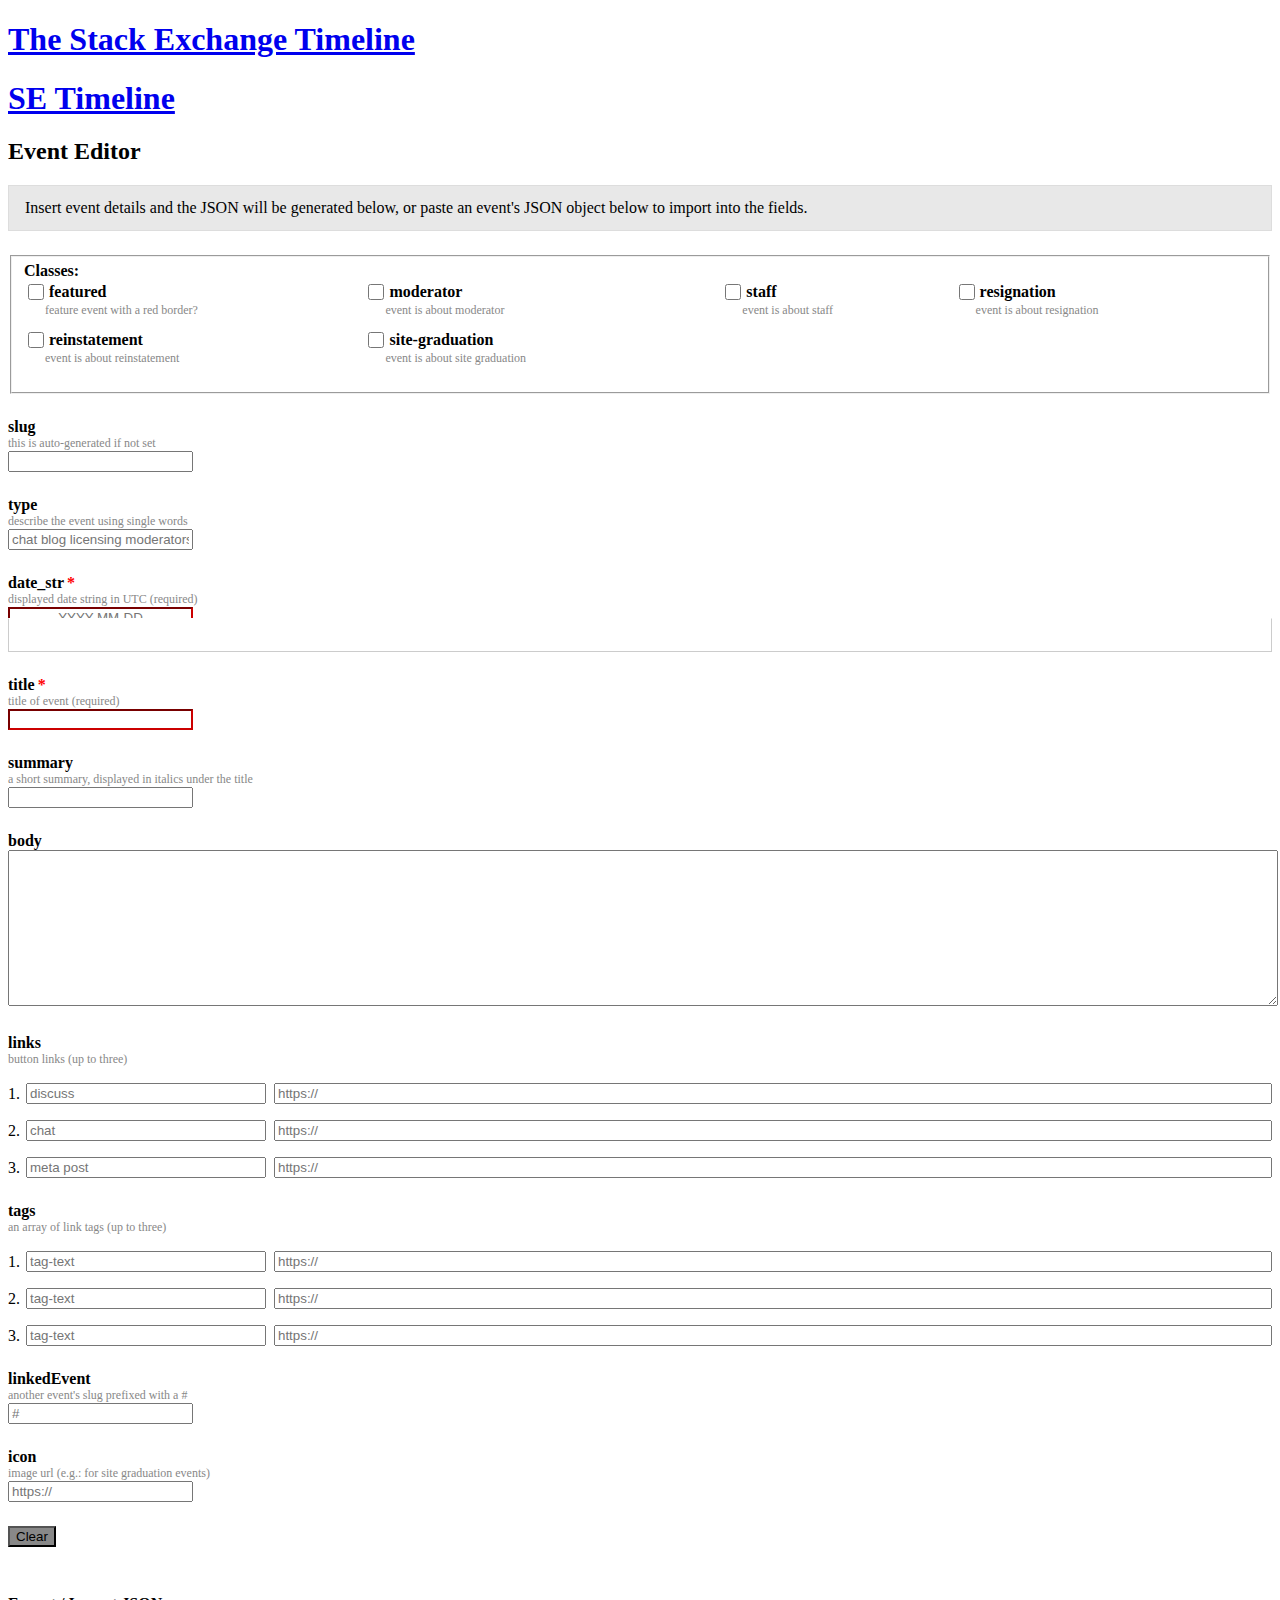
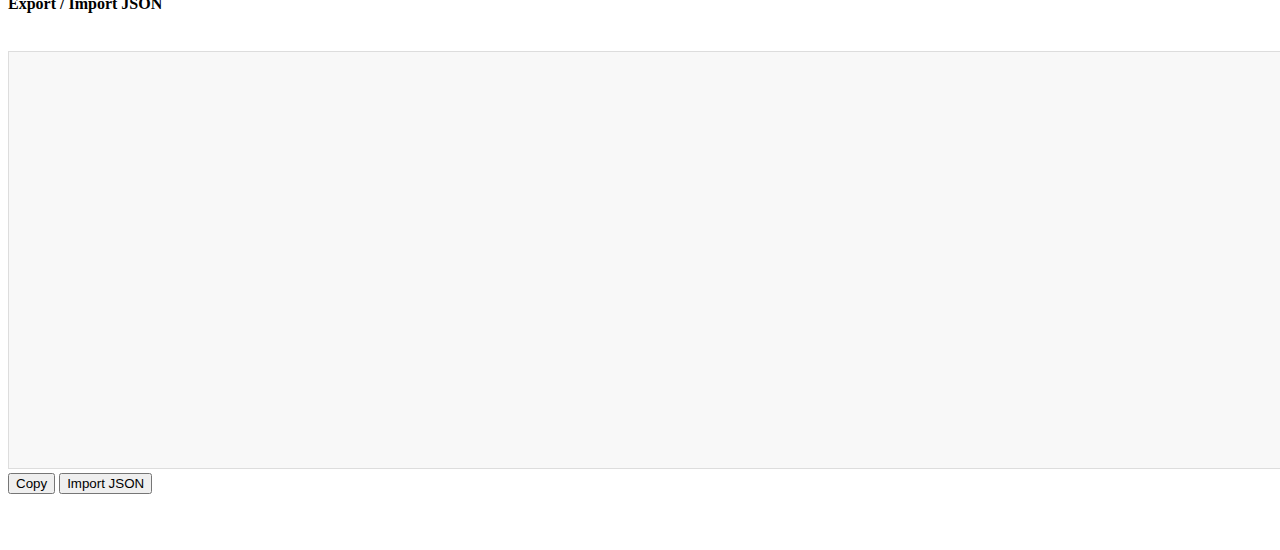
==== event-editor/index.html @ b1681115 "Add copy to clipboard button" ====
<!DOCTYPE html>
<html>

<head>
  <meta charset="utf-8" />
  <title>The Stack Exchange Timeline</title>
  <meta content="A timeline of notable events for Stack Overflow and Stack Overflow Inc., as well as the Stack Exchange Network of sites" name="description" />

  <meta content="The Stack Exchange Timeline" property="og:title" />
  <meta content="A timeline of notable events for Stack Overflow and Stack Overflow Inc., as well as the Stack Exchange Network of sites" property="og:description" />
  <meta content="/assets/img/se-og-image.png" property="og:image" />
  <meta property="og:type" content="website" />

  <meta content="The Stack Exchange Timeline" property="twitter:title" />
  <meta content="A timeline of notable events for Stack Overflow and Stack Overflow Inc., as well as the Stack Exchange Network of sites" property="twitter:description" />
  <meta content="/assets/img/se-og-image.png" property="twitter:image" />
  <meta content="summary_large_image" name="twitter:card" />

  <link href="/assets/img/favicon.ico" rel="shortcut icon" type="image/x-icon" />
  <link href="/assets/img/apple-touch-icon.png" rel="apple-touch-icon" />
  <meta content="width=device-width, initial-scale=1" name="viewport" />

  <link href="/assets/css/webflow.9498fd7ed.css" rel="stylesheet" type="text/css" />
  <link href="/assets/css/style.css" rel="stylesheet" type="text/css" />
</head>

<body>
  <header class="navbar">
    <div class="header-left"></div>
    <a href="#" id="back-to-top" class="header-link w-inline-block">
      <h1 class="main-title desktop-only">The Stack Exchange Timeline</h1>
      <h1 class="main-title mobile-only">SE Timeline</h1>
    </a>
    <div class="header-right"></div>
  </header>
  <div class="fixed-header-padding"></div>

  <main class="event-editor w-container" style="padding-bottom: 3rem;">
    <h2>Event Editor</h2>
    <aside>Insert event details and the JSON will be generated below, or paste an event's JSON object below to import into the fields.</aside>
    <form action="#" id="event-editor-form">
      <fieldset class="form-row">
        <label class="w-label" style="margin-bottom: 10px;">Classes:</label>
        <div class="class-grid">
          <div class="form-row-inline">
            <input class="w-checkbox" type="checkbox" name="classes" id="classes_featured-event" value="featured-event">
            <label class="w-label" for="classes_featured-event">featured</label>
            <div class="info">feature event with a red border?</div>
          </div>
          <div class="form-row-inline">
            <input class="w-checkbox" type="checkbox" name="classes" id="classes_tag-moderator" value="tag-moderator">
            <label class="w-label" for="classes_tag-moderator">moderator</label>
            <div class="info">event is about moderator</div>
          </div>
          <div class="form-row-inline">
            <input class="w-checkbox" type="checkbox" name="classes" id="classes_tag-staff" value="tag-staff">
            <label class="w-label" for="classes_tag-staff">staff</label>
            <div class="info">event is about staff</div>
          </div>
          <div class="form-row-inline">
            <input class="w-checkbox" type="checkbox" name="classes" id="classes_tag-resignation" value="tag-resignation">
            <label class="w-label" for="classes_tag-resignation">resignation</label>
            <div class="info">event is about resignation</div>
          </div>
          <div class="form-row-inline">
            <input class="w-checkbox" type="checkbox" name="classes" id="classes_tag-reinstatement" value="tag-reinstatement">
            <label class="w-label" for="classes_tag-reinstatement">reinstatement</label>
            <div class="info">event is about reinstatement</div>
          </div>
          <div class="form-row-inline">
            <input class="w-checkbox" type="checkbox" name="classes" id="classes_tag-site-graduation" value="tag-site-graduation">
            <label class="w-label" for="classes_tag-site-graduation">site-graduation</label>
            <div class="info">event is about site graduation</div>
          </div>
          <input type="hidden" name="classes" id="classes_other" value="">
        </div>
      </fieldset>
      <div class="form-row">
        <label class="w-label" for="slug">slug</label>
        <div class="info">this is auto-generated if not set</div>
        <input class="w-input" type="text" name="slug" id="slug" maxlength="500" pattern="^[a-z0-9-]+$">
      </div>
      <div class="form-row">
        <label class="w-label" for="type">type</label>
        <div class="info">describe the event using single words</div>
        <input class="w-input" type="text" name="type" id="type" maxlength="140" placeholder="chat blog licensing moderators staff resignation company">
      </div>
      <div class="form-row">
        <label class="w-label required" for="date_str">date_str</label>
        <div class="info">displayed date string in UTC (required)</div>
        <input class="w-input" type="text" name="date_str" id="date_str" placeholder="YYYY-MM-DD" pattern="^\d{4}-\d{2}-\d{2}$" maxlength="10" data-component="datepicker" required>
        <div class="datepicker-wrapper" style="position: relative;"></div>
      </div>
      <div class="form-row">
        <label class="w-label required" for="title">title</label>
        <div class="info">title of event (required)</div>
        <input class="w-input" type="text" name="title" id="title" maxlength="500" required>
      </div>
      <div class="form-row">
        <label class="w-label" for="summary">summary</label>
        <div class="info">a short summary, displayed in italics under the title</div>
        <input class="w-input" type="text" name="summary" id="summary" maxlength="500">
      </div>
      <div class="form-row">
        <label class="w-label" for="body">body</label>
        <div class="info"></div>
        <textarea class="w-input" type="text" name="body" id="body" rows="3" class="w-input" style="width: 100%; min-height: 150px; resize: vertical;"></textarea>
      </div>
      <div class="form-row">
        <label class="w-label" for="links">links</label>
        <div class="info">button links (up to three)</div>
        <div class="link-grid">
          <span>1.</span>
          <input class="w-input linkText" type="text" id="linkText0" data-pair="linkUrl0" placeholder="discuss" maxlength="50">
          <input class="w-input linkUrl" type="url" id="linkUrl0" data-pair="linkText0" placeholder="https://">
          <span>2.</span>
          <input class="w-input linkText" type="text" id="linkText1" data-pair="linkUrl1" placeholder="chat" maxlength="50">
          <input class="w-input linkUrl" type="url" id="linkUrl1" data-pair="linkText1" placeholder="https://">
          <span>3.</span>
          <input class="w-input linkText" type="text" id="linkText2" data-pair="linkUrl2" placeholder="meta post" maxlength="50">
          <input class="w-input linkUrl" type="url" id="linkUrl2" data-pair="linkText2" placeholder="https://">
        </div>
      </div>
      <div class="form-row">
        <label class="w-label" for="tags">tags</label>
        <div class="info">an array of link tags (up to three)</div>
        <div class="tags-grid">
          <span>1.</span>
          <input class="w-input tagText" type="text" id="tagText0" data-pair="tagUrl0" placeholder="tag-text" maxlength="50" pattern="^[a-z0-9-]+$">
          <input class="w-input tagUrl" type="url" id="tagUrl0" data-pair="tagText0" placeholder="https://">
          <span>2.</span>
          <input class="w-input tagText" type="text" id="tagText1" data-pair="tagUrl1" placeholder="tag-text" maxlength="50" pattern="^[a-z0-9-]+$">
          <input class="w-input tagUrl" type="url" id="tagUrl1" data-pair="tagText1" placeholder="https://">
          <span>3.</span>
          <input class="w-input tagText" type="text" id="tagText2" data-pair="tagUrl2" placeholder="tag-text" maxlength="50" pattern="^[a-z0-9-]+$">
          <input class="w-input tagUrl" type="url" id="tagUrl2" data-pair="tagText2" placeholder="https://">
        </div>
      </div>
      <div class="form-row">
        <label class="w-label" for="linkedEvent">linkedEvent</label>
        <div class="info">another event's slug prefixed with a #</div>
        <input class="w-input" type="text" name="linkedEvent" id="linkedEvent" maxlength="500" placeholder="#" pattern="^#.*$">
      </div>
      <div class="form-row">
        <label class="w-label" for="icon">icon</label>
        <div class="info">image url (e.g.: for site graduation events)</div>
        <input class="w-input" type="url" name="icon" id="icon" placeholder="https://">
        <img src="" class="icon-preview" style="display: none;">
      </div>

      <div class="form-actions" style="margin-bottom: 3rem;">
        <button class="w-button w-button-secondary" id="clear-form" type="reset">Clear</button>
      </div>
    </form>

    <h4>Export / Import JSON</h4>
    <textarea name="output" id="json-output" rows="10" class="w-input json-output" style="width: 100%; min-height: 400px; resize: vertical;"></textarea>
    <button class="w-button" id="copy-json" type="button">Copy</button>
    <button class="w-button" id="import-json" type="button">Import JSON</button>
  </main>

  <link rel="stylesheet" href="https://cdnjs.cloudflare.com/ajax/libs/datepicker/1.0.10/datepicker.min.css" integrity="sha512-YdYyWQf8AS4WSB0WWdc3FbQ3Ypdm0QCWD2k4hgfqbQbRCJBEgX0iAegkl2S1Evma5ImaVXLBeUkIlP6hQ1eYKQ==" crossorigin="anonymous" referrerpolicy="no-referrer" />

  <script src="https://cdnjs.cloudflare.com/ajax/libs/jquery/3.5.1/jquery.min.js" integrity="sha512-bLT0Qm9VnAYZDflyKcBaQ2gg0hSYNQrJ8RilYldYQ1FxQYoCLtUjuuRuZo+fjqhx/qtq/1itJ0C2ejDxltZVFg==" crossorigin="anonymous" referrerpolicy="no-referrer"></script>
  <script src="https://cdnjs.cloudflare.com/ajax/libs/jquery-throttle-debounce/1.1/jquery.ba-throttle-debounce.min.js" integrity="sha512-JZSo0h5TONFYmyLMqp8k4oPhuo6yNk9mHM+FY50aBjpypfofqtEWsAgRDQm94ImLCzSaHeqNvYuD9382CEn2zw==" crossorigin="anonymous" referrerpolicy="no-referrer"></script>
  <script src="https://cdnjs.cloudflare.com/ajax/libs/datepicker/1.0.10/datepicker.min.js" integrity="sha512-RCgrAvvoLpP7KVgTkTctrUdv7C6t7Un3p1iaoPr1++3pybCyCsCZZN7QEHMZTcJTmcJ7jzexTO+eFpHk4OCFAg==" crossorigin="anonymous" referrerpolicy="no-referrer"></script>
  <script src="https://cdnjs.cloudflare.com/ajax/libs/tinymce/5.10.7/tinymce.min.js" integrity="sha512-Ckge7OuE2kEtJHLhA8wnsn3aEImoJpk3k4MAhbGnGVlxYAgx/5uv/MYdPTzuX6/dCwbPriGxylCRhTKcRd0MZQ==" crossorigin="anonymous" referrerpolicy="no-referrer"></script>
  <script src="/assets/js/editor.js"></script>
</body>

</html>
---- assets/css/style.css ----
/* Scrollbar */
::-webkit-scrollbar {
  width: 8px;
  height: 8px;
}
::-webkit-scrollbar-thumb {
  background-color: rgb(196, 196, 196);
  border-radius: 5;
}
::-webkit-scrollbar-thumb:hover {
  background-color: rgb(196, 196, 196);
}
::-webkit-scrollbar-track {
  background-color: rgba(255, 255, 255, 0);
}

body {
  overflow-x: hidden;
}

.inline input:radio,
.inline input:checkbox {
  margin: 0 !important;
}

.box a {
  word-break: break-word;
}

#event-template,
.button[href="#"] {
  display: none;
}

#timeline.hide-descriptions .event-description,
#timeline.hide-descriptions .event-tags,
#timeline.hide-descriptions .linked-event {
  display: none !important;
}

.event:hover .box,
.event:hover .connector,
.event:hover .connector-dot {
  border-color: #666;
}

.event:hover .connector-dot {
  zoom: 1.2;
}

.featured-connector,
.featured-connector-dot,
.featured-box {
  display: none;
}

.featured-event .featured-connector,
.featured-event .featured-connector-dot,
.featured-event .featured-box {
  display: block;
}

.event * {
  transition: border-color 0.15s ease, zoom 0.15s ease;
}

.event .box,
.event .featured-box {
  transition: border-color 0.15s ease, background-color 2s linear;
}

.event.highlight .box,
.event.highlight .featured-box {
  background-color: #ffff77;
  transition: none;
}

.event.event-hidden {
  height: 0 !important;
  margin: 0 !important;
  padding: 0 !important;
}

.event.event-hidden > * {
  display: none !important;
}

.timeline.hide-descriptions .connector {
  top: 68px;
}

#sidebar > a:nth-child(1) {
  top: 0px;
}

#sidebar > a:nth-child(2) {
  top: 40px;
}

#sidebar > a:nth-child(3) {
  top: 80px;
}

#sidebar > a:nth-child(4) {
  top: 120px;
}

#sidebar > a:nth-child(5) {
  top: 160px;
}

#sidebar > a:nth-child(6) {
  top: 200px;
}

#sidebar > a:nth-child(7) {
  top: 240px;
}

#sidebar > a:nth-child(8) {
  top: 280px;
}

#sidebar > a:nth-child(9) {
  top: 320px;
}

#sidebar > a:nth-child(10) {
  top: 360px;
}

#sidebar > a:nth-child(11) {
  top: 400px;
}

#sidebar > a:nth-child(12) {
  top: 440px;
}

#sidebar > a:nth-child(13) {
  top: 480px;
}

#sidebar > a:nth-child(14) {
  top: 520px;
}

#sidebar > a:nth-child(15) {
  top: 560px;
}

#sidebar > a:nth-child(16) {
  top: 600px;
}

#sidebar > a:nth-child(17) {
  top: 640px;
}

#sidebar > a:nth-child(18) {
  top: 680px;
}

#sidebar > a:nth-child(19) {
  top: 720px;
}

#sidebar > a:nth-child(20) {
  top: 760px;
}

#sidebar > a.current-year {
  border: 1px solid black;
}

#sidebar > a.current-year:before {
  content: "";
  position: absolute;
  right: 105%;
  top: 50%;
  width: 0;
  height: 0;
  border: 3px solid #333;
  border-radius: 50%;
  transform: translate3d(-50%, -50%, 0);
  pointer-events: none;
}

.rainbow-text {
  background-clip: text !important;
  -webkit-background-clip: text !important;
  color: transparent;

  --r: #ff0000;
  --o: #ffa500;
  --y: #ffdc00;
  --g: #008000;
  --b: #0000ff;
  --p: #800080;

  background: linear-gradient(90deg, var(--r), var(--o), var(--y), var(--g), var(--b), var(--p)) left center / 50%;
  -webkit-text-stroke: 0.5px rgba(0, 0, 0, 0.5);
}

/* Desktop Only, extra margins */
@media screen and (min-width: 768px) {
  #timeline:not(.hide-descriptions) .events-list .event:nth-child(even) {
    margin-top: 90px;
  }

  #timeline:not(.hide-descriptions) .events-list .event.featured-event:nth-child(even) {
    margin-top: 160px;
  }

  .events-list {
    min-height: 400px;
  }

  .events-list .event.event-small:not(.event-hidden):nth-child(odd) + .event.event-hidden,
  .events-list .event.event-hidden:nth-child(even) + .event:not(.event-hidden) {
    margin-top: 40px !important;
  }

  .timeline-year {
    margin-bottom: 160px;
  }

  .events-container .timeline-year + .event.featured-event,
  .events-container .timeline-year + .event.event-large {
    margin-top: 0px;
  }

  .event.featured-event + .featured-event {
    margin-top: -40px;
  }

  .event.event-large {
    margin-bottom: 30px;
  }

  .event.event-small {
    margin-bottom: -20px;
  }
}

/* ===== EDITOR STYLES ===== */
.event-editor aside {
  margin: 1rem 0 1.5rem;
  padding: 0.8rem 1rem;
  border: 1px solid #ddd;
  background: #e8e8e8;
}

.event-editor .form-row {
  margin-bottom: 1.5rem;
}

.event-editor .w-label {
  font-weight: 600;
}

.event-editor .w-input:not(:valid) {
  border-color: #c00;
}

.event-editor .w-checkbox {
  width: 1rem;
  height: 1rem;
  margin-top: 0.25rem;
  cursor: pointer;
}

.event-editor .w-label.required::after {
  content: "*";
  display: inline-block;
  color: #f00;
  margin-left: 3px;
}

.event-editor .w-label + .info {
  color: #888;
  font-size: 0.75rem;
}

.event-editor .w-button.w-button-secondary {
  background-color: #888;
}

.event-editor .class-grid {
  display: grid;
  margin-bottom: 1rem;
  grid-template-columns: repeat(4, auto);
  grid-gap: 10px;
  align-items: center;
}
.event-editor .class-grid > .form-row-inline {
  display: inline-flex;
  align-items: center;
  justify-content: flex-start;
  flex-wrap: wrap;
}
.event-editor .class-grid .w-checkbox {
  margin-right: 5px;
}
.event-editor .class-grid .info {
  display: block;
  flex-basis: 100%;
  padding-left: calc(1rem + 5px);
}

.event-editor .link-grid {
  display: grid;
  margin-top: 1rem;
  grid-template-columns: 10px 240px auto;
  grid-gap: 1rem 0.5rem;
  align-items: center;
}

.event-editor .tags-grid {
  display: grid;
  margin-top: 1rem;
  grid-template-columns: 10px 240px auto;
  grid-gap: 1rem 0.5rem;
  align-items: center;
}

.event-editor .link-grid .w-input,
.event-editor .tags-grid .w-input {
  margin: 0;
}

.event-editor .json-output {
  width: 100%;
  height: 400px;
  margin-top: 1rem;
  padding: 0.5rem 1rem;
  border: 1px solid #ddd;
  background: #f8f8f8;
  color: #222;
  font-family: monospace;
  font-size: 0.75rem;
  white-space: pre-wrap;
}

/* ===== DATEPICKER STYLES ===== */
[data-component="datepicker"] {
  text-align: center;
}

.datepicker-wrapper {
  display: flex;
  margin-top: -10px;
  padding: 1rem;
  border: 1px solid #ccc;
  border-top-color: white;
  background-color: white;
}

.datepicker-wrapper .datepicker-container {
  flex-basis: 100%;
  background-color: transparent;
  box-shadow: none;
  -webkit-box-shadow: none;
  z-index: 1;
}

.datepicker-wrapper .datepicker-container ul + ul {
  margin-top: 10px;
}

.datepicker-wrapper .datepicker-container .datepicker-panel > ul > li {
  min-width: 36px;
  min-height: 36px;
}

.datepicker-wrapper .datepicker-container ul[data-view="week"],
.datepicker-wrapper .datepicker-container ul[data-view] .muted,
.datepicker-wrapper .datepicker-container ul[data-view] .disabled {
  display: none;
}

.datepicker-container * {
  display: flex;
  align-items: center;
  justify-content: center;
  flex-wrap: wrap;
}

.datepicker-wrapper .datepicker-panel > ul > li.highlighted {
  background: none;
  color: inherit;
  text-decoration: underline;
}

.datepicker-wrapper .datepicker-panel > ul > li.picked {
  color: #39f;
  background: #f3f3f3;
  border: 1px solid #888;
  border-radius: 8px;
}
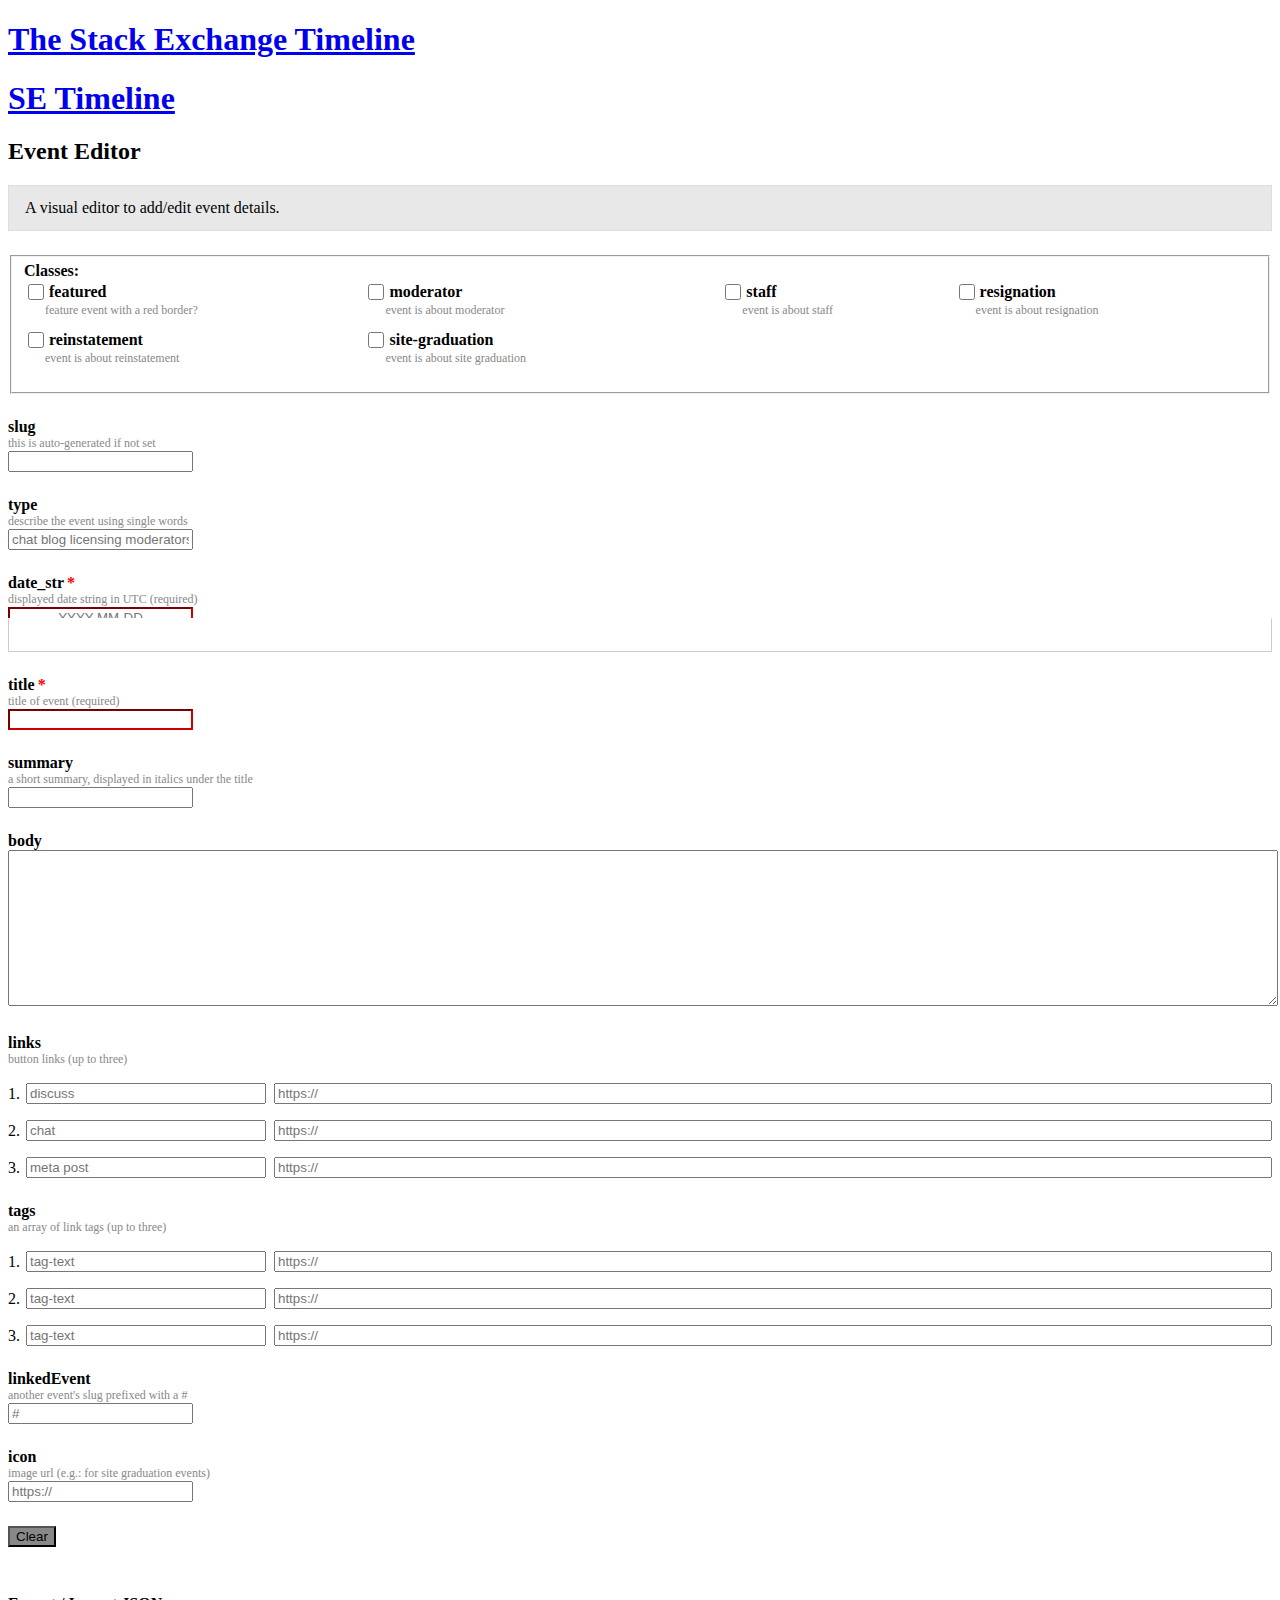
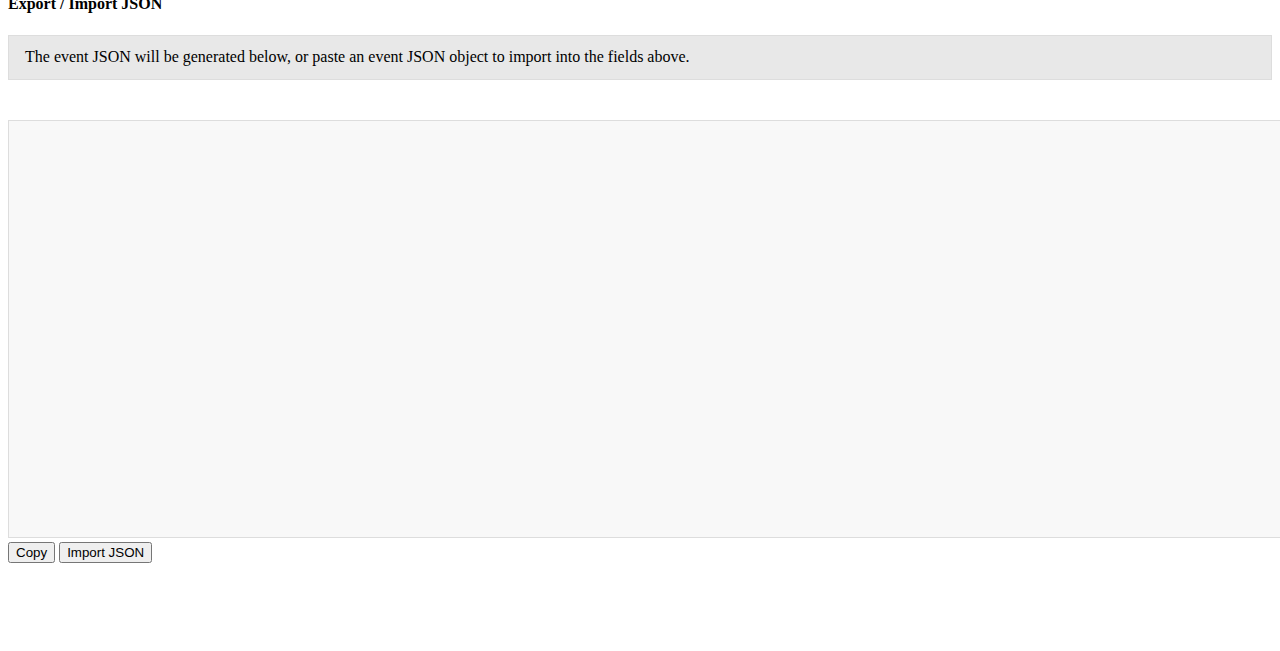
==== commit 826689ea: "Move aside around" ====
--- a/event-editor/index.html
+++ b/event-editor/index.html
@@ -35,9 +35,9 @@
   </header>
   <div class="fixed-header-padding"></div>
 
-  <main class="event-editor w-container" style="padding-bottom: 3rem;">
+  <main class="event-editor w-container" style="padding-bottom: 5rem;">
     <h2>Event Editor</h2>
-    <aside>Insert event details and the JSON will be generated below, or paste an event's JSON object below to import into the fields.</aside>
+    <aside>A visual editor to add/edit event details.</aside>
     <form action="#" id="event-editor-form">
       <fieldset class="form-row">
         <label class="w-label" style="margin-bottom: 10px;">Classes:</label>
@@ -154,6 +154,7 @@
     </form>
 
     <h4>Export / Import JSON</h4>
+    <aside>The event JSON will be generated below, or paste an event JSON object to import into the fields above.</aside>
     <textarea name="output" id="json-output" rows="10" class="w-input json-output" style="width: 100%; min-height: 400px; resize: vertical;"></textarea>
     <button class="w-button" id="copy-json" type="button">Copy</button>
     <button class="w-button" id="import-json" type="button">Import JSON</button>
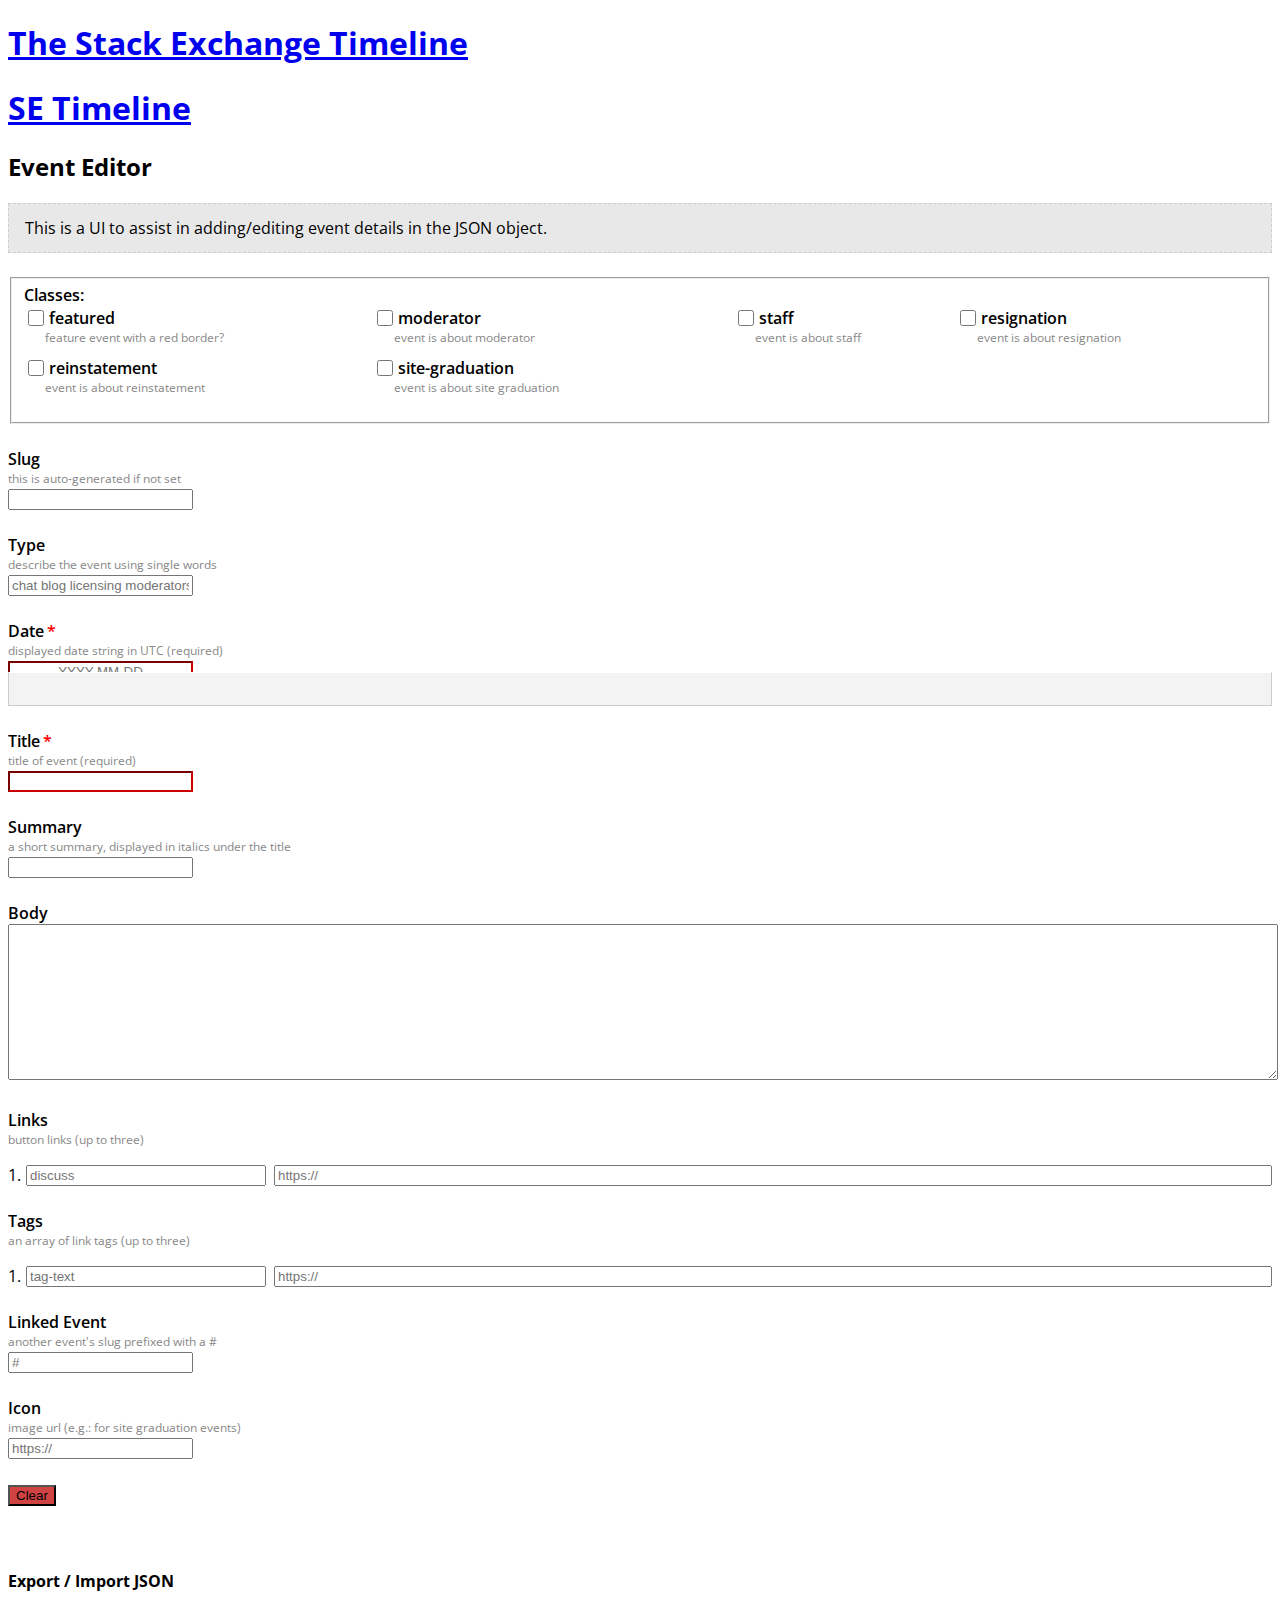
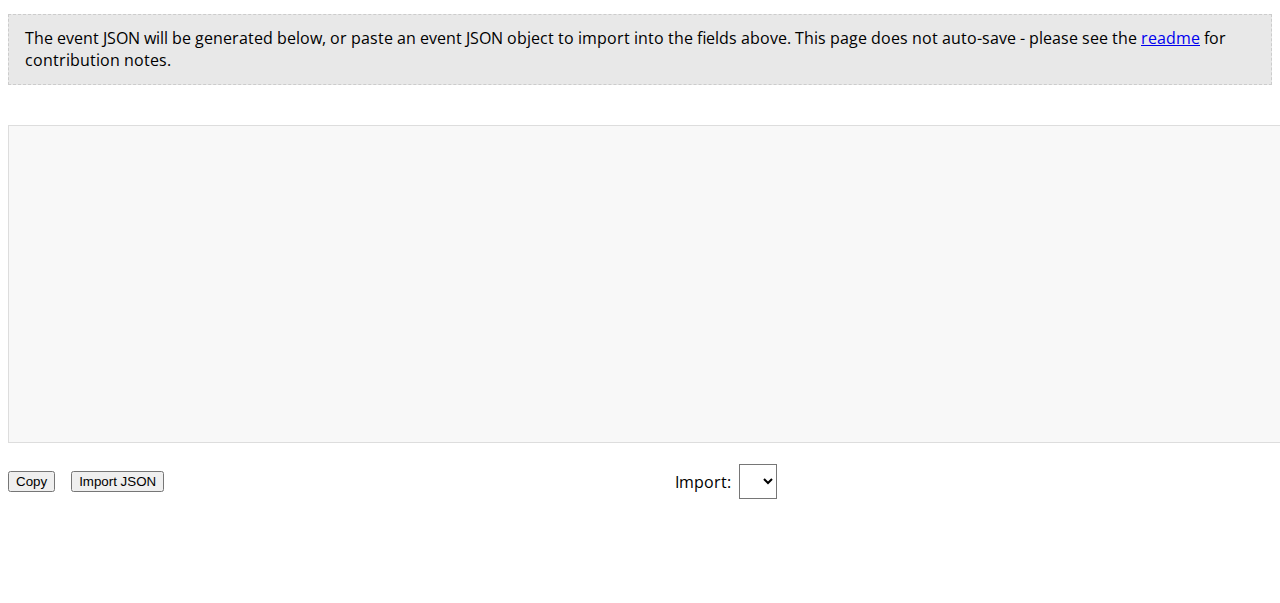
==== commit 112dde09: "Minor CSS changes" ====
--- a/event-editor/index.html
+++ b/event-editor/index.html
@@ -20,6 +20,7 @@
   <link href="/assets/img/apple-touch-icon.png" rel="apple-touch-icon" />
   <meta content="width=device-width, initial-scale=1" name="viewport" />
 
+  <link href="https://fonts.googleapis.com/css?family=Open+Sans:400,400i,600&display=swap" rel="stylesheet" />
   <link href="/assets/css/webflow.9498fd7ed.css" rel="stylesheet" type="text/css" />
   <link href="/assets/css/style.css" rel="stylesheet" type="text/css" />
 </head>
@@ -37,7 +38,7 @@
 
   <main class="event-editor w-container" style="padding-bottom: 5rem;">
     <h2>Event Editor</h2>
-    <aside>A visual editor to add/edit event details.</aside>
+    <aside>This is a UI to assist in adding/editing event details in the JSON object.</aside>
     <form action="#" id="event-editor-form">
       <fieldset class="form-row">
         <label class="w-label" style="margin-bottom: 10px;">Classes:</label>
@@ -76,38 +77,38 @@
         </div>
       </fieldset>
       <div class="form-row">
-        <label class="w-label" for="slug">slug</label>
+        <label class="w-label" for="slug">Slug</label>
         <div class="info">this is auto-generated if not set</div>
         <input class="w-input" type="text" name="slug" id="slug" maxlength="500" pattern="^[a-z0-9-]+$">
       </div>
       <div class="form-row">
-        <label class="w-label" for="type">type</label>
+        <label class="w-label" for="type">Type</label>
         <div class="info">describe the event using single words</div>
         <input class="w-input" type="text" name="type" id="type" maxlength="140" placeholder="chat blog licensing moderators staff resignation company">
       </div>
       <div class="form-row">
-        <label class="w-label required" for="date_str">date_str</label>
+        <label class="w-label required" for="date_str">Date</label>
         <div class="info">displayed date string in UTC (required)</div>
         <input class="w-input" type="text" name="date_str" id="date_str" placeholder="YYYY-MM-DD" pattern="^\d{4}-\d{2}-\d{2}$" maxlength="10" data-component="datepicker" required>
         <div class="datepicker-wrapper" style="position: relative;"></div>
       </div>
       <div class="form-row">
-        <label class="w-label required" for="title">title</label>
+        <label class="w-label required" for="title">Title</label>
         <div class="info">title of event (required)</div>
         <input class="w-input" type="text" name="title" id="title" maxlength="500" required>
       </div>
       <div class="form-row">
-        <label class="w-label" for="summary">summary</label>
+        <label class="w-label" for="summary">Summary</label>
         <div class="info">a short summary, displayed in italics under the title</div>
         <input class="w-input" type="text" name="summary" id="summary" maxlength="500">
       </div>
       <div class="form-row">
-        <label class="w-label" for="body">body</label>
+        <label class="w-label" for="body">Body</label>
         <div class="info"></div>
         <textarea class="w-input" type="text" name="body" id="body" rows="3" class="w-input" style="width: 100%; min-height: 150px; resize: vertical;"></textarea>
       </div>
       <div class="form-row">
-        <label class="w-label" for="links">links</label>
+        <label class="w-label" for="links">Links</label>
         <div class="info">button links (up to three)</div>
         <div class="link-grid">
           <span>1.</span>
@@ -122,7 +123,7 @@
         </div>
       </div>
       <div class="form-row">
-        <label class="w-label" for="tags">tags</label>
+        <label class="w-label" for="tags">Tags</label>
         <div class="info">an array of link tags (up to three)</div>
         <div class="tags-grid">
           <span>1.</span>
@@ -137,27 +138,30 @@
         </div>
       </div>
       <div class="form-row">
-        <label class="w-label" for="linkedEvent">linkedEvent</label>
+        <label class="w-label" for="linkedEvent">Linked Event</label>
         <div class="info">another event's slug prefixed with a #</div>
         <input class="w-input" type="text" name="linkedEvent" id="linkedEvent" maxlength="500" placeholder="#" pattern="^#.*$">
       </div>
       <div class="form-row">
-        <label class="w-label" for="icon">icon</label>
+        <label class="w-label" for="icon">Icon</label>
         <div class="info">image url (e.g.: for site graduation events)</div>
         <input class="w-input" type="url" name="icon" id="icon" placeholder="https://">
         <img src="" class="icon-preview" style="display: none;">
       </div>
 
       <div class="form-actions" style="margin-bottom: 3rem;">
-        <button class="w-button w-button-secondary" id="clear-form" type="reset">Clear</button>
+        <button class="w-button w-button-danger" id="clear-form" type="reset">Clear</button>
       </div>
     </form>
 
     <h4>Export / Import JSON</h4>
-    <aside>The event JSON will be generated below, or paste an event JSON object to import into the fields above.</aside>
-    <textarea name="output" id="json-output" rows="10" class="w-input json-output" style="width: 100%; min-height: 400px; resize: vertical;"></textarea>
-    <button class="w-button" id="copy-json" type="button">Copy</button>
-    <button class="w-button" id="import-json" type="button">Import JSON</button>
+    <aside>The event JSON will be generated below, or paste an event JSON object to import into the fields above. This page does not auto-save - please see the <a href="https://github.com/samliew/se-timeline#contributing" target="_blank">readme</a> for contribution notes.</aside>
+    <textarea name="output" id="json-output" rows="10" class="w-input json-output"></textarea>
+    <div class="import-export-actions d-flex">
+      <button class="w-button" id="copy-json" type="button">Copy</button>
+      <button class="w-button" id="import-json" type="button">Import JSON</button>
+      <div class="import-field-wrapper">Import: <select class="w-select" name="events-import-slug" id="events-import-slug"></select></div>
+    </div>
   </main>
 
   <link rel="stylesheet" href="https://cdnjs.cloudflare.com/ajax/libs/datepicker/1.0.10/datepicker.min.css" integrity="sha512-YdYyWQf8AS4WSB0WWdc3FbQ3Ypdm0QCWD2k4hgfqbQbRCJBEgX0iAegkl2S1Evma5ImaVXLBeUkIlP6hQ1eYKQ==" crossorigin="anonymous" referrerpolicy="no-referrer" />
--- a/assets/css/style.css
+++ b/assets/css/style.css
@@ -15,7 +15,13 @@
 }
 
 body {
+  font-family: "Open Sans", sans-serif;
   overflow-x: hidden;
+}
+
+.d-flex {
+  display: flex;
+  align-items: center;
 }
 
 .inline input:radio,
@@ -30,6 +36,16 @@
 #event-template,
 .button[href="#"] {
   display: none;
+}
+
+.filter-group label {
+  display: flex;
+  align-items: center;
+  justify-content: center;
+}
+.filter-group input {
+  margin: 0;
+  margin-right: 0.25rem;
 }
 
 #timeline.hide-descriptions .event-description,
@@ -198,7 +214,21 @@
   --b: #0000ff;
   --p: #800080;
 
-  background: linear-gradient(90deg, var(--r), var(--o), var(--y), var(--g), var(--b), var(--p)) left center / 50%;
+  background: linear-gradient(
+      90deg,
+      var(--r),
+      var(--o),
+      var(--y),
+      var(--g),
+      var(--b),
+      var(--p),
+      var(--r),
+      var(--o),
+      var(--y),
+      var(--g),
+      var(--b)
+    )
+    left center / 100%;
   -webkit-text-stroke: 0.5px rgba(0, 0, 0, 0.5);
 }
 
@@ -247,7 +277,7 @@
 .event-editor aside {
   margin: 1rem 0 1.5rem;
   padding: 0.8rem 1rem;
-  border: 1px solid #ddd;
+  border: 1px dashed #ccc;
   background: #e8e8e8;
 }
 
@@ -285,13 +315,16 @@
 .event-editor .w-button.w-button-secondary {
   background-color: #888;
 }
+.event-editor .w-button.w-button-danger {
+  background-color: #d04343;
+}
 
 .event-editor .class-grid {
   display: grid;
   margin-bottom: 1rem;
   grid-template-columns: repeat(4, auto);
   grid-gap: 10px;
-  align-items: center;
+  align-items: start;
 }
 .event-editor .class-grid > .form-row-inline {
   display: inline-flex;
@@ -315,7 +348,10 @@
   grid-gap: 1rem 0.5rem;
   align-items: center;
 }
-
+.event-editor .linkUrl:empty ~ *,
+.event-editor .tagUrl:empty ~ * {
+  display: none;
+}
 .event-editor .tags-grid {
   display: grid;
   margin-top: 1rem;
@@ -331,8 +367,9 @@
 
 .event-editor .json-output {
   width: 100%;
-  height: 400px;
-  margin-top: 1rem;
+  min-height: 300px;
+  resize: vertical;
+  margin: 1rem 0 1rem;
   padding: 0.5rem 1rem;
   border: 1px solid #ddd;
   background: #f8f8f8;
@@ -342,6 +379,30 @@
   white-space: pre-wrap;
 }
 
+.event-editor .form-actions,
+.event-editor .import-export-actions {
+  flex-wrap: wrap;
+}
+.event-editor .form-actions > *,
+.event-editor .import-export-actions > * {
+  margin-right: 1rem;
+  margin-bottom: 1rem;
+}
+.event-editor .import-export-actions .import-field-wrapper {
+  display: flex;
+  align-items: center;
+  justify-content: center;
+  flex-grow: 1;
+  margin-left: auto;
+  margin-right: 0;
+}
+.event-editor .import-export-actions .import-field-wrapper select {
+  display: inline-block;
+  margin: 0 0 0 0.5rem;
+  padding: 0.5rem 0.5rem;
+  background-color: white;
+}
+
 /* ===== DATEPICKER STYLES ===== */
 [data-component="datepicker"] {
   text-align: center;
@@ -353,7 +414,7 @@
   padding: 1rem;
   border: 1px solid #ccc;
   border-top-color: white;
-  background-color: white;
+  background-color: #f3f3f3;
 }
 
 .datepicker-wrapper .datepicker-container {
@@ -368,14 +429,16 @@
   margin-top: 10px;
 }
 
+.datepicker-wrapper .datepicker-container .datepicker-panel > ul > li.disabled,
 .datepicker-wrapper .datepicker-container .datepicker-panel > ul > li {
   min-width: 36px;
   min-height: 36px;
+  background-color: #f3f3f3;
 }
 
 .datepicker-wrapper .datepicker-container ul[data-view="week"],
-.datepicker-wrapper .datepicker-container ul[data-view] .muted,
-.datepicker-wrapper .datepicker-container ul[data-view] .disabled {
+.datepicker-wrapper .datepicker-container ul[data-view] > li.muted,
+.datepicker-wrapper .datepicker-container ul[data-view] > li.disabled {
   display: none;
 }
 
@@ -394,7 +457,7 @@
 
 .datepicker-wrapper .datepicker-panel > ul > li.picked {
   color: #39f;
-  background: #f3f3f3;
+  background-color: #fff;
   border: 1px solid #888;
   border-radius: 8px;
 }
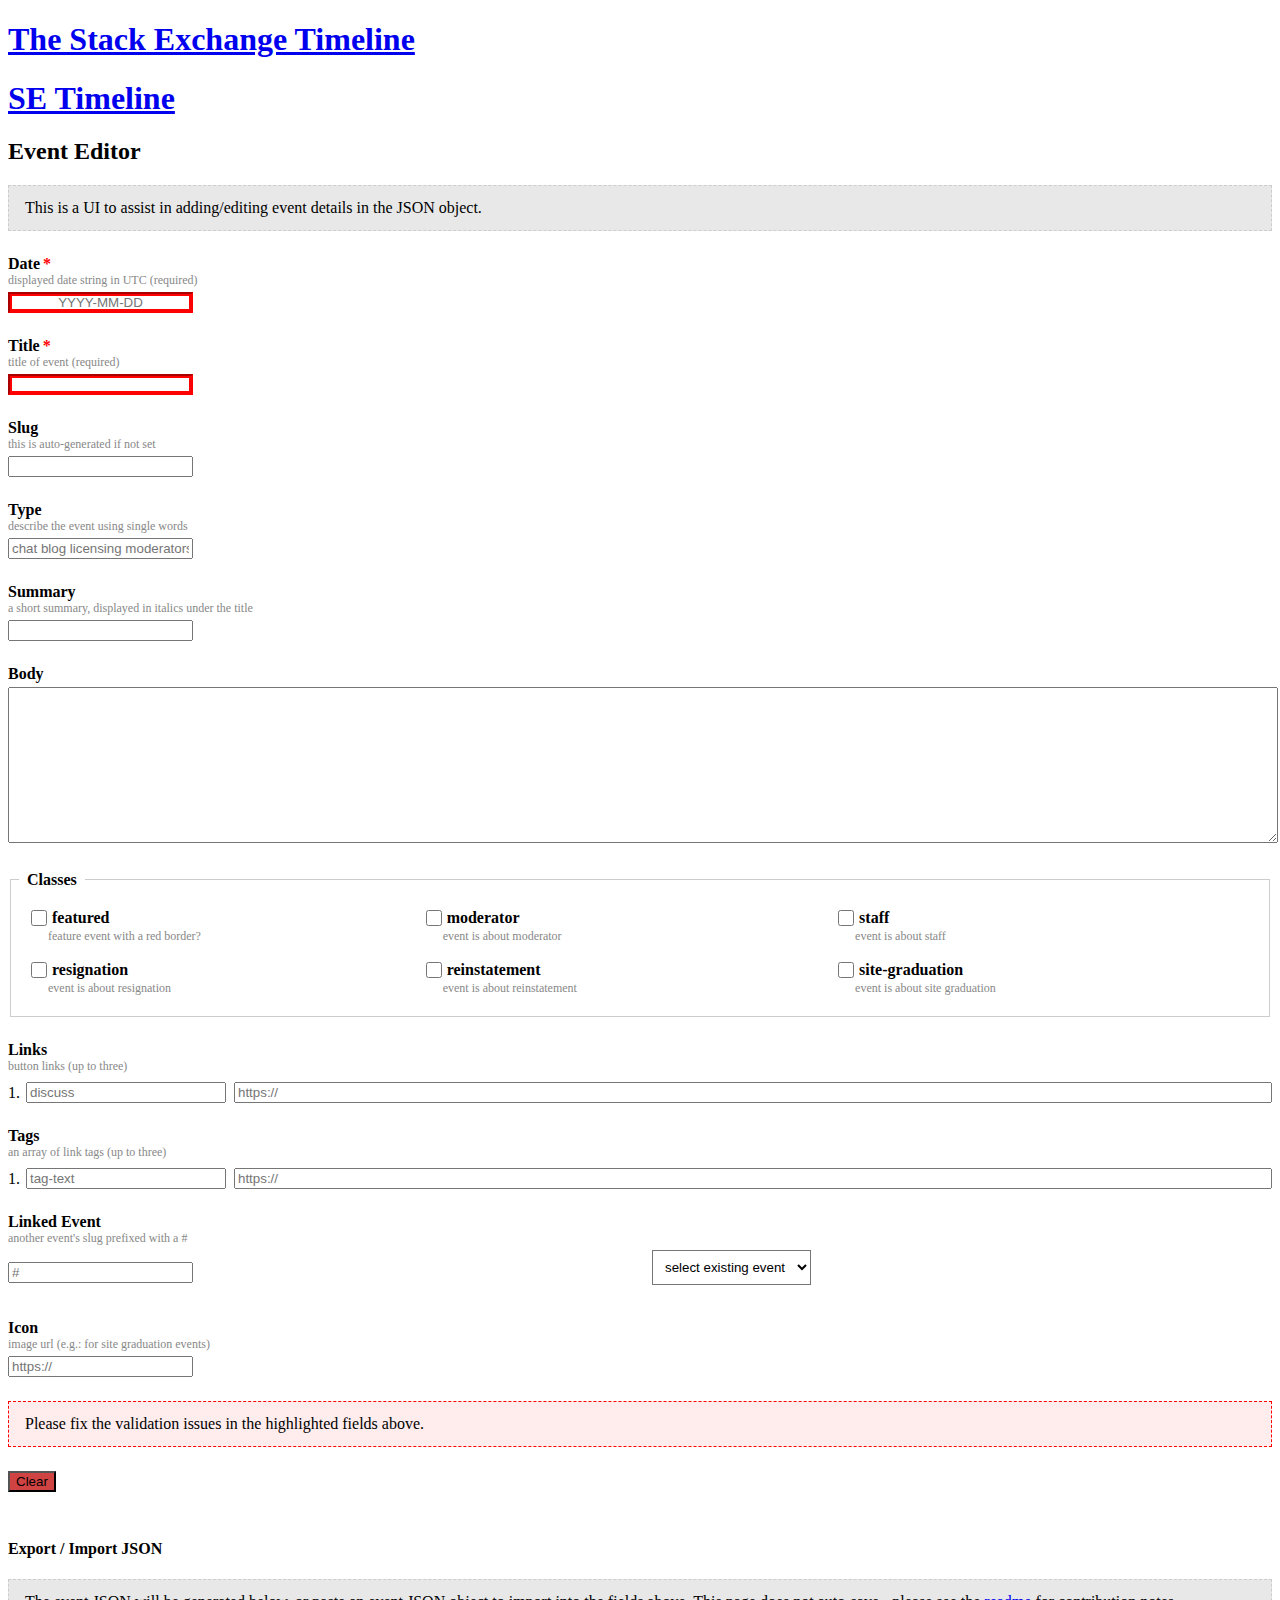
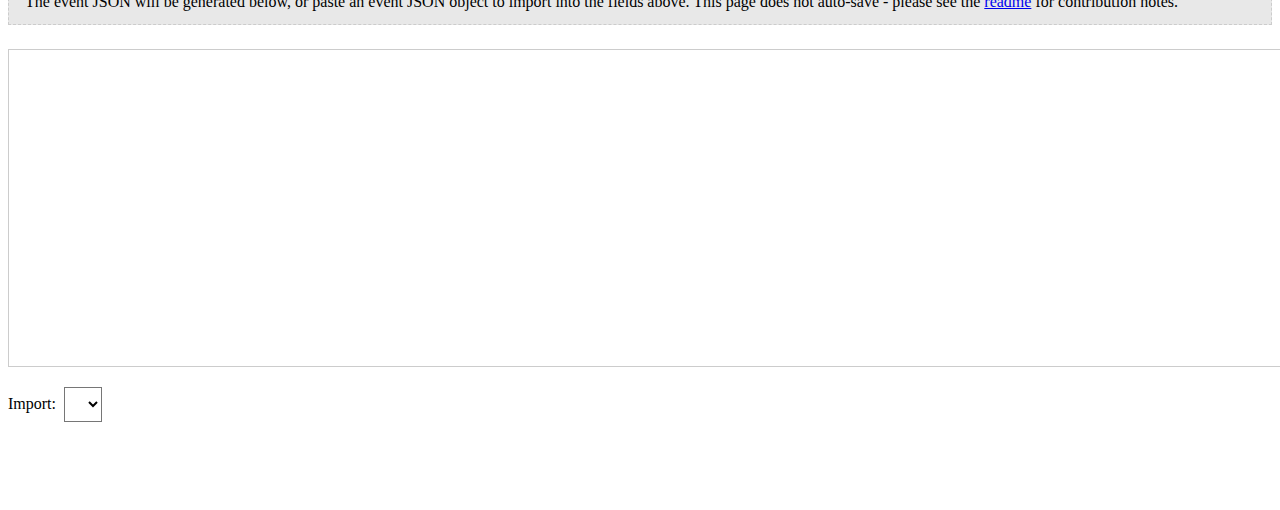
==== commit 45e7ac2d: "move copy/import button to top right of json field" ====
--- a/event-editor/index.html
+++ b/event-editor/index.html
@@ -22,7 +22,8 @@
 
   <link href="https://fonts.googleapis.com/css?family=Open+Sans:400,400i,600&display=swap" rel="stylesheet" />
   <link href="/assets/css/webflow.9498fd7ed.css" rel="stylesheet" type="text/css" />
-  <link href="/assets/css/style.css" rel="stylesheet" type="text/css" />
+  <link href="/assets/css/main.css" rel="stylesheet" type="text/css" />
+  <link href="/assets/css/editor.css" rel="stylesheet" type="text/css" />
 </head>
 
 <body>
@@ -39,9 +40,40 @@
   <main class="event-editor w-container" style="padding-bottom: 5rem;">
     <h2>Event Editor</h2>
     <aside>This is a UI to assist in adding/editing event details in the JSON object.</aside>
-    <form action="#" id="event-editor-form">
-      <fieldset class="form-row">
-        <label class="w-label" style="margin-bottom: 10px;">Classes:</label>
+    <form action="#" class="event-editor-form" id="event-editor-form">
+      <div class="form-row">
+        <label class="w-label required">Date</label>
+        <div class="info">displayed date string in UTC (required)</div>
+        <input class="w-input" type="text" name="date_str" id="date_str" placeholder="YYYY-MM-DD" pattern="^\d{4}-\d{2}-\d{2}$" maxlength="10" data-component="datepicker" required>
+        <div class="datepicker-wrapper" style="position: relative;"></div>
+      </div>
+      <div class="form-row">
+        <label class="w-label required" for="title">Title</label>
+        <div class="info">title of event (required)</div>
+        <input class="w-input" type="text" name="title" id="title" maxlength="500" required>
+      </div>
+      <div class="form-row">
+        <label class="w-label" for="slug">Slug</label>
+        <div class="info">this is auto-generated if not set</div>
+        <input class="w-input" type="text" name="slug" id="slug" maxlength="500" pattern="^[a-z0-9-]+$">
+      </div>
+      <div class="form-row">
+        <label class="w-label" for="type">Type</label>
+        <div class="info">describe the event using single words</div>
+        <input class="w-input" type="text" name="type" id="type" maxlength="140" placeholder="chat blog licensing moderators staff resignation company">
+      </div>
+      <div class="form-row">
+        <label class="w-label" for="summary">Summary</label>
+        <div class="info">a short summary, displayed in italics under the title</div>
+        <input class="w-input" type="text" name="summary" id="summary" maxlength="500">
+      </div>
+      <div class="form-row">
+        <label class="w-label" for="body">Body</label>
+        <div class="info"></div>
+        <textarea class="w-input" type="text" name="body" id="body" rows="3" class="w-input" style="width: 100%; min-height: 150px; resize: vertical;"></textarea>
+      </div>
+      <fieldset>
+        <legend class="w-label">Classes</legend>
         <div class="class-grid">
           <div class="form-row-inline">
             <input class="w-checkbox" type="checkbox" name="classes" id="classes_featured-event" value="featured-event">
@@ -77,37 +109,6 @@
         </div>
       </fieldset>
       <div class="form-row">
-        <label class="w-label" for="slug">Slug</label>
-        <div class="info">this is auto-generated if not set</div>
-        <input class="w-input" type="text" name="slug" id="slug" maxlength="500" pattern="^[a-z0-9-]+$">
-      </div>
-      <div class="form-row">
-        <label class="w-label" for="type">Type</label>
-        <div class="info">describe the event using single words</div>
-        <input class="w-input" type="text" name="type" id="type" maxlength="140" placeholder="chat blog licensing moderators staff resignation company">
-      </div>
-      <div class="form-row">
-        <label class="w-label required" for="date_str">Date</label>
-        <div class="info">displayed date string in UTC (required)</div>
-        <input class="w-input" type="text" name="date_str" id="date_str" placeholder="YYYY-MM-DD" pattern="^\d{4}-\d{2}-\d{2}$" maxlength="10" data-component="datepicker" required>
-        <div class="datepicker-wrapper" style="position: relative;"></div>
-      </div>
-      <div class="form-row">
-        <label class="w-label required" for="title">Title</label>
-        <div class="info">title of event (required)</div>
-        <input class="w-input" type="text" name="title" id="title" maxlength="500" required>
-      </div>
-      <div class="form-row">
-        <label class="w-label" for="summary">Summary</label>
-        <div class="info">a short summary, displayed in italics under the title</div>
-        <input class="w-input" type="text" name="summary" id="summary" maxlength="500">
-      </div>
-      <div class="form-row">
-        <label class="w-label" for="body">Body</label>
-        <div class="info"></div>
-        <textarea class="w-input" type="text" name="body" id="body" rows="3" class="w-input" style="width: 100%; min-height: 150px; resize: vertical;"></textarea>
-      </div>
-      <div class="form-row">
         <label class="w-label" for="links">Links</label>
         <div class="info">button links (up to three)</div>
         <div class="link-grid">
@@ -140,14 +141,23 @@
       <div class="form-row">
         <label class="w-label" for="linkedEvent">Linked Event</label>
         <div class="info">another event's slug prefixed with a #</div>
-        <input class="w-input" type="text" name="linkedEvent" id="linkedEvent" maxlength="500" placeholder="#" pattern="^#.*$">
+        <div class="d-flex">
+          <input class="w-input" type="text" name="linkedEvent" id="linkedEvent" maxlength="500" placeholder="#" pattern="^#.*$">
+          <div class="linked-event-wrapper">
+            <select class="w-select" id="linked-event-selector">
+              <option>select existing event</option>
+            </select>
+          </div>
+        </div>
       </div>
       <div class="form-row">
         <label class="w-label" for="icon">Icon</label>
         <div class="info">image url (e.g.: for site graduation events)</div>
         <input class="w-input" type="url" name="icon" id="icon" placeholder="https://">
-        <img src="" class="icon-preview" style="display: none;">
+        <img src class="icon-preview" id="icon-preview">
       </div>
+
+      <aside class="form-invalid-notice danger">Please fix the validation issues in the highlighted fields above.</aside>
 
       <div class="form-actions" style="margin-bottom: 3rem;">
         <button class="w-button w-button-danger" id="clear-form" type="reset">Clear</button>
@@ -156,12 +166,15 @@
 
     <h4>Export / Import JSON</h4>
     <aside>The event JSON will be generated below, or paste an event JSON object to import into the fields above. This page does not auto-save - please see the <a href="https://github.com/samliew/se-timeline#contributing" target="_blank">readme</a> for contribution notes.</aside>
-    <textarea name="output" id="json-output" rows="10" class="w-input json-output"></textarea>
-    <div class="import-export-actions d-flex">
-      <button class="w-button" id="copy-json" type="button">Copy</button>
-      <button class="w-button" id="import-json" type="button">Import JSON</button>
-      <div class="import-field-wrapper">Import: <select class="w-select" name="events-import-slug" id="events-import-slug"></select></div>
+
+    <div class="json-output-wrapper">
+      <textarea name="output" id="json-output" rows="10" class="w-input json-output" placeholder=" " required></textarea>
+      <div class="import-export-actions">
+        <button class="w-button small" id="copy-json" type="button">Copy</button>
+        <button class="w-button small" id="import-json" type="button">Import</button>
+      </div>
     </div>
+    <div class="import-field-wrapper">Import: <select class="w-select" id="import-event-selector"></select></div>
   </main>
 
   <link rel="stylesheet" href="https://cdnjs.cloudflare.com/ajax/libs/datepicker/1.0.10/datepicker.min.css" integrity="sha512-YdYyWQf8AS4WSB0WWdc3FbQ3Ypdm0QCWD2k4hgfqbQbRCJBEgX0iAegkl2S1Evma5ImaVXLBeUkIlP6hQ1eYKQ==" crossorigin="anonymous" referrerpolicy="no-referrer" />
--- a/assets/css/editor.css
+++ b/assets/css/editor.css
@@ -0,0 +1,287 @@
+html {
+  --border-color: #ccc;
+  --border-color-focus: #3898ec;
+}
+
+fieldset {
+  margin-bottom: 1.5rem;
+  padding: 0.6rem 1rem 1rem;
+  border: 1px solid var(--border-color);
+}
+fieldset > legend:first-child {
+  margin-bottom: 0.5rem;
+  margin-left: -0.5rem;
+  padding: 0 0.5rem;
+}
+
+.d-block {
+  display: block !important;
+}
+.d-flex {
+  display: flex !important;
+  align-items: center;
+}
+.d-none {
+  display: none !important;
+}
+
+.small {
+  font-size: 0.75rem;
+  line-height: 1.15;
+}
+
+.event-editor aside {
+  margin: 1rem 0 1.5rem;
+  padding: 0.8rem 1rem;
+  border: 1px dashed var(--border-color);
+  background: #e8e8e8;
+}
+.event-editor aside.danger {
+  border: 1px dashed #ff0000;
+  background: #ffecec;
+}
+
+.event-editor .event-editor-form .form-invalid-notice {
+  display: none;
+}
+.event-editor .event-editor-form:invalid .form-invalid-notice,
+.event-editor .event-editor-form:invalid .w-input:not(:valid) ~ .form-invalid-notice {
+  display: block;
+}
+
+.event-editor .form-row {
+  margin-bottom: 1.5rem;
+}
+
+.event-editor .w-label {
+  font-weight: 600;
+}
+
+.event-editor .w-input:not(:valid) {
+  border-color: #ff0000;
+  box-shadow: inset 0 0 0 2px #ff0000;
+}
+
+.event-editor .w-checkbox {
+  width: 1rem;
+  height: 1rem;
+  margin-top: 0.25rem;
+  cursor: pointer;
+}
+
+.event-editor .w-label.required::after {
+  content: "*";
+  display: inline-block;
+  color: #f00;
+  margin-left: 3px;
+}
+
+.event-editor .w-label + .info {
+  margin-bottom: 0.25rem;
+  font-size: 0.75rem;
+  color: #888;
+}
+
+.event-editor .w-button.w-button-secondary {
+  background-color: #888;
+}
+.event-editor .w-button.w-button-danger {
+  background-color: #d04343;
+}
+
+.event-editor .class-grid {
+  display: grid;
+  grid-template-columns: repeat(3, auto);
+  grid-gap: 10px;
+  align-items: start;
+}
+.event-editor .class-grid > .form-row-inline {
+  display: inline-flex;
+  align-items: center;
+  justify-content: flex-start;
+  flex-wrap: wrap;
+}
+.event-editor .class-grid .w-checkbox {
+  margin-right: 5px;
+}
+.event-editor .class-grid .info {
+  display: block;
+  flex-basis: 100%;
+  padding-left: calc(1rem + 5px);
+}
+
+.event-editor .link-grid,
+.event-editor .tags-grid {
+  display: grid;
+  margin-top: 0.5rem;
+  grid-template-columns: 10px 200px auto;
+  grid-gap: 1rem 0.5rem;
+  align-items: center;
+}
+.event-editor .linkUrl:placeholder-shown ~ *,
+.event-editor .tagUrl:placeholder-shown ~ * {
+  display: none;
+}
+
+.event-editor .link-grid .w-input,
+.event-editor .tags-grid .w-input {
+  margin: 0;
+}
+
+.event-editor .linked-event-wrapper {
+  display: flex;
+  align-items: center;
+  justify-content: center;
+  flex-grow: 1;
+  margin-left: auto;
+  margin-right: 0;
+}
+.event-editor .linked-event-wrapper select {
+  display: inline-block;
+  margin: 0 0 10px -2px;
+  padding: 0.5rem 0.5rem;
+  background-color: white;
+}
+
+.event-editor .json-output-wrapper {
+  position: relative;
+  margin: 1rem 0 1rem;
+}
+.event-editor .json-output-wrapper .json-output {
+  width: 100%;
+  min-height: 300px;
+  resize: vertical;
+  margin: 0;
+  padding: 0.5rem 1rem;
+  color: #222;
+  font-family: monospace;
+  font-size: 0.75rem;
+  white-space: pre-wrap;
+}
+.event-editor .json-output-wrapper .json-output:invalid {
+  border-color: var(--border-color);
+  box-shadow: none;
+}
+.event-editor .json-output-wrapper .json-output:focus {
+  border-color: var(--border-color-focus);
+}
+.event-editor .json-output-wrapper .import-export-actions {
+  position: absolute;
+  top: 0;
+  right: 0;
+  display: flex;
+  align-items: center;
+  justify-content: flex-end;
+}
+.event-editor .json-output-wrapper .import-export-actions > button {
+  margin-left: 10px;
+}
+
+.event-editor .json-output-wrapper .json-output:placeholder-shown + .import-export-actions {
+  display: none;
+}
+.event-editor .json-output-wrapper .json-output:invalid + .import-export-actions #import-json {
+  display: none;
+}
+
+.event-editor .form-actions,
+.event-editor .import-field-wrapper {
+  display: flex;
+  align-items: center;
+  justify-content: flex-start;
+}
+.event-editor .form-actions > *,
+.event-editor .import-field-wrapper > * {
+  display: flex;
+  align-items: center;
+  justify-content: center;
+  margin-right: 0.5rem;
+}
+.event-editor .import-field-wrapper select {
+  display: inline-block;
+  margin: 0 0 0 0.5rem;
+  padding: 0.5rem 0.5rem;
+  background-color: white;
+}
+
+.event-editor select option:not([value]),
+.event-editor .icon-preview:not([src]),
+.event-editor .icon-preview[src=""] {
+  display: none;
+}
+
+/* Mobile Only */
+@media screen and (max-width: 768px) {
+  .event-editor .class-grid {
+    grid-template-columns: repeat(2, auto);
+  }
+  .event-editor .link-grid,
+  .event-editor .tags-grid {
+    grid-template-columns: 10px 90px auto;
+  }
+}
+
+/* ===== DATEPICKER STYLES ===== */
+[data-component="datepicker"] {
+  text-align: center;
+}
+
+[data-component="datepicker"]:hover + .datepicker-wrapper,
+[data-component="datepicker"]:focus + .datepicker-wrapper,
+.datepicker-wrapper:hover {
+  display: flex;
+}
+
+.datepicker-wrapper {
+  display: none;
+  margin-top: -10px;
+  padding: 1rem;
+  border: 1px solid var(--border-color);
+  border-top-color: white;
+  background-color: #f3f3f3;
+}
+
+.datepicker-wrapper .datepicker-container {
+  flex-basis: 100%;
+  background-color: transparent;
+  box-shadow: none;
+  -webkit-box-shadow: none;
+  z-index: 1;
+}
+
+.datepicker-wrapper .datepicker-container ul + ul {
+  margin-top: 10px;
+}
+
+.datepicker-wrapper .datepicker-container .datepicker-panel > ul > li.disabled,
+.datepicker-wrapper .datepicker-container .datepicker-panel > ul > li {
+  min-width: 36px;
+  min-height: 36px;
+  background-color: #f3f3f3;
+}
+
+.datepicker-wrapper .datepicker-container ul[data-view="week"],
+.datepicker-wrapper .datepicker-container ul[data-view] > li.muted,
+.datepicker-wrapper .datepicker-container ul[data-view] > li.disabled {
+  display: none;
+}
+
+.datepicker-container * {
+  display: flex;
+  align-items: center;
+  justify-content: center;
+  flex-wrap: wrap;
+}
+
+.datepicker-wrapper .datepicker-panel > ul > li.highlighted {
+  background: none;
+  color: inherit;
+  text-decoration: underline;
+}
+
+.datepicker-wrapper .datepicker-panel > ul > li.picked {
+  color: #39f;
+  background-color: #fff;
+  border: 1px solid #888;
+  border-radius: 8px;
+}
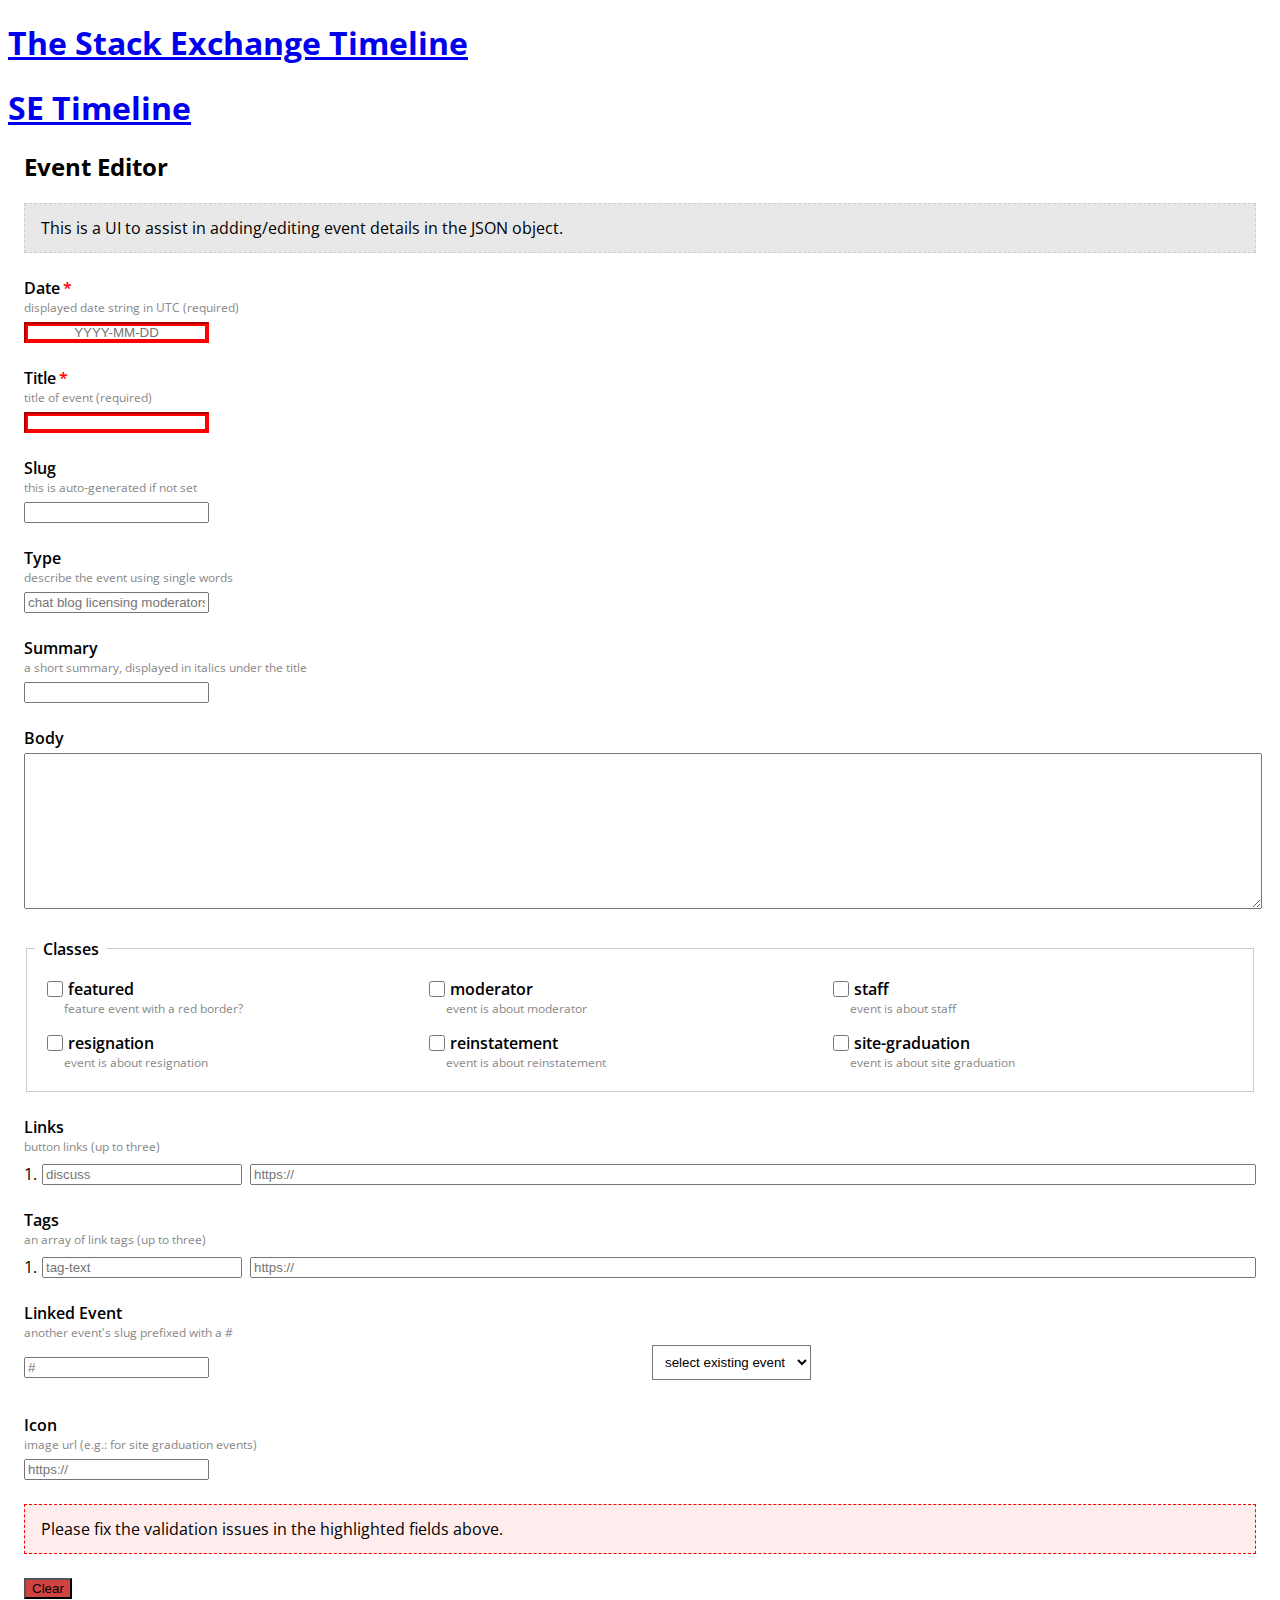
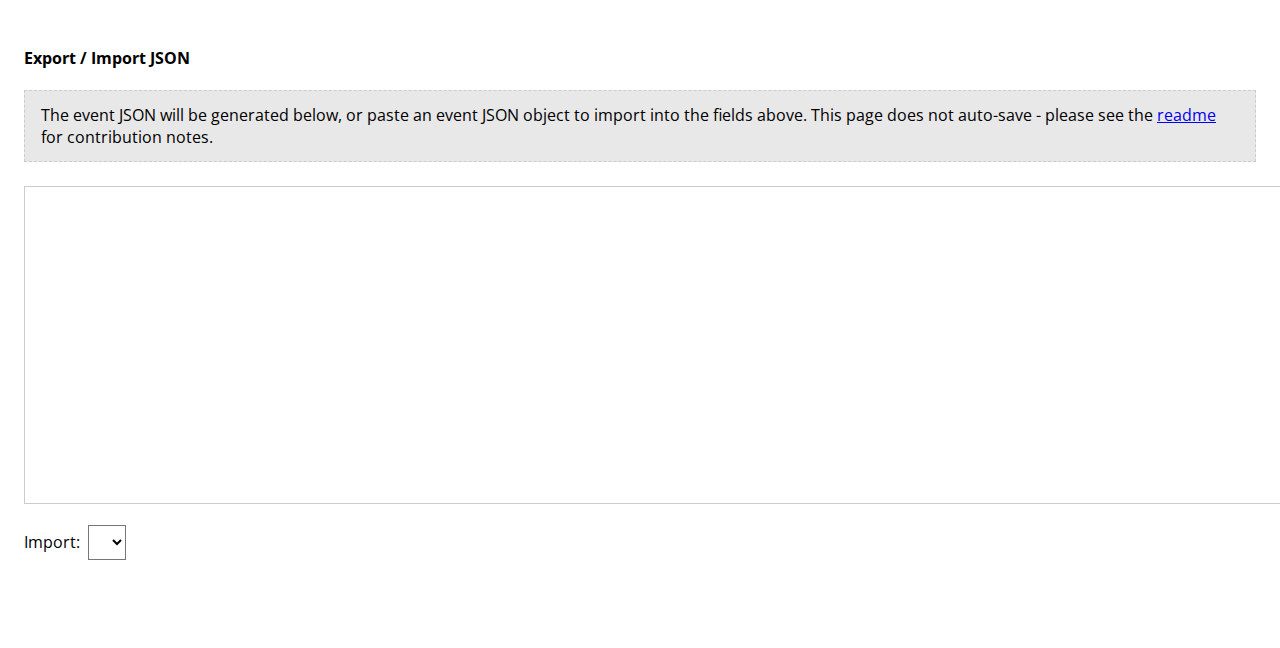
==== commit afeedef3: "Adjust header and timeline; move edit link to date" ====
--- a/event-editor/index.html
+++ b/event-editor/index.html
@@ -8,16 +8,16 @@
 
   <meta content="The Stack Exchange Timeline" property="og:title" />
   <meta content="A timeline of notable events for Stack Overflow and Stack Overflow Inc., as well as the Stack Exchange Network of sites" property="og:description" />
-  <meta content="/assets/img/se-og-image.png" property="og:image" />
+  <meta content="/assets/img/site/se-og-image.png" property="og:image" />
   <meta property="og:type" content="website" />
 
   <meta content="The Stack Exchange Timeline" property="twitter:title" />
   <meta content="A timeline of notable events for Stack Overflow and Stack Overflow Inc., as well as the Stack Exchange Network of sites" property="twitter:description" />
-  <meta content="/assets/img/se-og-image.png" property="twitter:image" />
+  <meta content="/assets/img/site/se-og-image.png" property="twitter:image" />
   <meta content="summary_large_image" name="twitter:card" />
 
-  <link href="/assets/img/favicon.ico" rel="shortcut icon" type="image/x-icon" />
-  <link href="/assets/img/apple-touch-icon.png" rel="apple-touch-icon" />
+  <link href="/assets/img/site/favicon.ico" rel="shortcut icon" type="image/x-icon" />
+  <link href="/assets/img/site/apple-touch-icon.png" rel="apple-touch-icon" />
   <meta content="width=device-width, initial-scale=1" name="viewport" />
 
   <link href="https://fonts.googleapis.com/css?family=Open+Sans:400,400i,600&display=swap" rel="stylesheet" />
@@ -35,146 +35,147 @@
     </a>
     <div class="header-right"></div>
   </header>
-  <div class="fixed-header-padding"></div>
 
   <main class="event-editor w-container" style="padding-bottom: 5rem;">
-    <h2>Event Editor</h2>
-    <aside>This is a UI to assist in adding/editing event details in the JSON object.</aside>
-    <form action="#" class="event-editor-form" id="event-editor-form">
-      <div class="form-row">
-        <label class="w-label required">Date</label>
-        <div class="info">displayed date string in UTC (required)</div>
-        <input class="w-input" type="text" name="date_str" id="date_str" placeholder="YYYY-MM-DD" pattern="^\d{4}-\d{2}-\d{2}$" maxlength="10" data-component="datepicker" required>
-        <div class="datepicker-wrapper" style="position: relative;"></div>
-      </div>
-      <div class="form-row">
-        <label class="w-label required" for="title">Title</label>
-        <div class="info">title of event (required)</div>
-        <input class="w-input" type="text" name="title" id="title" maxlength="500" required>
-      </div>
-      <div class="form-row">
-        <label class="w-label" for="slug">Slug</label>
-        <div class="info">this is auto-generated if not set</div>
-        <input class="w-input" type="text" name="slug" id="slug" maxlength="500" pattern="^[a-z0-9-]+$">
-      </div>
-      <div class="form-row">
-        <label class="w-label" for="type">Type</label>
-        <div class="info">describe the event using single words</div>
-        <input class="w-input" type="text" name="type" id="type" maxlength="140" placeholder="chat blog licensing moderators staff resignation company">
-      </div>
-      <div class="form-row">
-        <label class="w-label" for="summary">Summary</label>
-        <div class="info">a short summary, displayed in italics under the title</div>
-        <input class="w-input" type="text" name="summary" id="summary" maxlength="500">
-      </div>
-      <div class="form-row">
-        <label class="w-label" for="body">Body</label>
-        <div class="info"></div>
-        <textarea class="w-input" type="text" name="body" id="body" rows="3" class="w-input" style="width: 100%; min-height: 150px; resize: vertical;"></textarea>
-      </div>
-      <fieldset>
-        <legend class="w-label">Classes</legend>
-        <div class="class-grid">
-          <div class="form-row-inline">
-            <input class="w-checkbox" type="checkbox" name="classes" id="classes_featured-event" value="featured-event">
-            <label class="w-label" for="classes_featured-event">featured</label>
-            <div class="info">feature event with a red border?</div>
+    <div class="w-col">
+      <h2>Event Editor</h2>
+      <aside>This is a UI to assist in adding/editing event details in the JSON object.</aside>
+      <form action="#" class="event-editor-form" id="event-editor-form">
+        <div class="form-row">
+          <label class="w-label required">Date</label>
+          <div class="info">displayed date string in UTC (required)</div>
+          <input class="w-input" type="text" name="date_str" id="date_str" placeholder="YYYY-MM-DD" pattern="^\d{4}-\d{2}-\d{2}$" maxlength="10" data-component="datepicker" required>
+          <div class="datepicker-wrapper" style="position: relative;"></div>
+        </div>
+        <div class="form-row">
+          <label class="w-label required" for="title">Title</label>
+          <div class="info">title of event (required)</div>
+          <input class="w-input" type="text" name="title" id="title" maxlength="500" required>
+        </div>
+        <div class="form-row">
+          <label class="w-label" for="slug">Slug</label>
+          <div class="info">this is auto-generated if not set</div>
+          <input class="w-input" type="text" name="slug" id="slug" maxlength="500" pattern="^([a-z0-9]|-)+$">
+        </div>
+        <div class="form-row">
+          <label class="w-label" for="type">Type</label>
+          <div class="info">describe the event using single words</div>
+          <input class="w-input" type="text" name="type" id="type" maxlength="140" placeholder="chat blog licensing moderators staff resignation company">
+        </div>
+        <div class="form-row">
+          <label class="w-label" for="summary">Summary</label>
+          <div class="info">a short summary, displayed in italics under the title</div>
+          <input class="w-input" type="text" name="summary" id="summary" maxlength="500">
+        </div>
+        <div class="form-row">
+          <label class="w-label" for="body">Body</label>
+          <div class="info"></div>
+          <textarea class="w-input" type="text" name="body" id="body" rows="3" class="w-input" style="width: 100%; min-height: 150px; resize: vertical;"></textarea>
+        </div>
+        <fieldset>
+          <legend class="w-label">Classes</legend>
+          <div class="class-grid">
+            <div class="form-row-inline">
+              <input class="w-checkbox" type="checkbox" name="classes" id="classes_featured-event" value="featured-event">
+              <label class="w-label" for="classes_featured-event">featured</label>
+              <div class="info">feature event with a red border?</div>
+            </div>
+            <div class="form-row-inline">
+              <input class="w-checkbox" type="checkbox" name="classes" id="classes_tag-moderator" value="tag-moderator">
+              <label class="w-label" for="classes_tag-moderator">moderator</label>
+              <div class="info">event is about moderator</div>
+            </div>
+            <div class="form-row-inline">
+              <input class="w-checkbox" type="checkbox" name="classes" id="classes_tag-staff" value="tag-staff">
+              <label class="w-label" for="classes_tag-staff">staff</label>
+              <div class="info">event is about staff</div>
+            </div>
+            <div class="form-row-inline">
+              <input class="w-checkbox" type="checkbox" name="classes" id="classes_tag-resignation" value="tag-resignation">
+              <label class="w-label" for="classes_tag-resignation">resignation</label>
+              <div class="info">event is about resignation</div>
+            </div>
+            <div class="form-row-inline">
+              <input class="w-checkbox" type="checkbox" name="classes" id="classes_tag-reinstatement" value="tag-reinstatement">
+              <label class="w-label" for="classes_tag-reinstatement">reinstatement</label>
+              <div class="info">event is about reinstatement</div>
+            </div>
+            <div class="form-row-inline">
+              <input class="w-checkbox" type="checkbox" name="classes" id="classes_tag-site-graduation" value="tag-site-graduation">
+              <label class="w-label" for="classes_tag-site-graduation">site-graduation</label>
+              <div class="info">event is about site graduation</div>
+            </div>
+            <input type="hidden" name="classes" id="classes_other" value="">
           </div>
-          <div class="form-row-inline">
-            <input class="w-checkbox" type="checkbox" name="classes" id="classes_tag-moderator" value="tag-moderator">
-            <label class="w-label" for="classes_tag-moderator">moderator</label>
-            <div class="info">event is about moderator</div>
+        </fieldset>
+        <div class="form-row">
+          <label class="w-label" for="links">Links</label>
+          <div class="info">button links (up to three)</div>
+          <div class="link-grid">
+            <span>1.</span>
+            <input class="w-input linkText" type="text" id="linkText0" data-pair="linkUrl0" placeholder="discuss" maxlength="50">
+            <input class="w-input linkUrl" type="url" id="linkUrl0" data-pair="linkText0" placeholder="https://">
+            <span>2.</span>
+            <input class="w-input linkText" type="text" id="linkText1" data-pair="linkUrl1" placeholder="chat" maxlength="50">
+            <input class="w-input linkUrl" type="url" id="linkUrl1" data-pair="linkText1" placeholder="https://">
+            <span>3.</span>
+            <input class="w-input linkText" type="text" id="linkText2" data-pair="linkUrl2" placeholder="meta post" maxlength="50">
+            <input class="w-input linkUrl" type="url" id="linkUrl2" data-pair="linkText2" placeholder="https://">
           </div>
-          <div class="form-row-inline">
-            <input class="w-checkbox" type="checkbox" name="classes" id="classes_tag-staff" value="tag-staff">
-            <label class="w-label" for="classes_tag-staff">staff</label>
-            <div class="info">event is about staff</div>
+        </div>
+        <div class="form-row">
+          <label class="w-label" for="tags">Tags</label>
+          <div class="info">an array of link tags (up to three)</div>
+          <div class="tags-grid">
+            <span>1.</span>
+            <input class="w-input tagText" type="text" id="tagText0" data-pair="tagUrl0" placeholder="tag-text" maxlength="50" pattern="^[a-z0-9-]+$">
+            <input class="w-input tagUrl" type="url" id="tagUrl0" data-pair="tagText0" placeholder="https://">
+            <span>2.</span>
+            <input class="w-input tagText" type="text" id="tagText1" data-pair="tagUrl1" placeholder="tag-text" maxlength="50" pattern="^[a-z0-9-]+$">
+            <input class="w-input tagUrl" type="url" id="tagUrl1" data-pair="tagText1" placeholder="https://">
+            <span>3.</span>
+            <input class="w-input tagText" type="text" id="tagText2" data-pair="tagUrl2" placeholder="tag-text" maxlength="50" pattern="^[a-z0-9-]+$">
+            <input class="w-input tagUrl" type="url" id="tagUrl2" data-pair="tagText2" placeholder="https://">
           </div>
-          <div class="form-row-inline">
-            <input class="w-checkbox" type="checkbox" name="classes" id="classes_tag-resignation" value="tag-resignation">
-            <label class="w-label" for="classes_tag-resignation">resignation</label>
-            <div class="info">event is about resignation</div>
+        </div>
+        <div class="form-row">
+          <label class="w-label" for="linkedEvent">Linked Event</label>
+          <div class="info">another event's slug prefixed with a #</div>
+          <div class="d-flex">
+            <input class="w-input" type="text" name="linkedEvent" id="linkedEvent" maxlength="500" placeholder="#" pattern="^#([a-z0-9]|-)+$">
+            <div class="linked-event-wrapper">
+              <select class="w-select" id="linked-event-selector">
+                <option>select existing event</option>
+              </select>
+            </div>
           </div>
-          <div class="form-row-inline">
-            <input class="w-checkbox" type="checkbox" name="classes" id="classes_tag-reinstatement" value="tag-reinstatement">
-            <label class="w-label" for="classes_tag-reinstatement">reinstatement</label>
-            <div class="info">event is about reinstatement</div>
-          </div>
-          <div class="form-row-inline">
-            <input class="w-checkbox" type="checkbox" name="classes" id="classes_tag-site-graduation" value="tag-site-graduation">
-            <label class="w-label" for="classes_tag-site-graduation">site-graduation</label>
-            <div class="info">event is about site graduation</div>
-          </div>
-          <input type="hidden" name="classes" id="classes_other" value="">
         </div>
-      </fieldset>
-      <div class="form-row">
-        <label class="w-label" for="links">Links</label>
-        <div class="info">button links (up to three)</div>
-        <div class="link-grid">
-          <span>1.</span>
-          <input class="w-input linkText" type="text" id="linkText0" data-pair="linkUrl0" placeholder="discuss" maxlength="50">
-          <input class="w-input linkUrl" type="url" id="linkUrl0" data-pair="linkText0" placeholder="https://">
-          <span>2.</span>
-          <input class="w-input linkText" type="text" id="linkText1" data-pair="linkUrl1" placeholder="chat" maxlength="50">
-          <input class="w-input linkUrl" type="url" id="linkUrl1" data-pair="linkText1" placeholder="https://">
-          <span>3.</span>
-          <input class="w-input linkText" type="text" id="linkText2" data-pair="linkUrl2" placeholder="meta post" maxlength="50">
-          <input class="w-input linkUrl" type="url" id="linkUrl2" data-pair="linkText2" placeholder="https://">
+        <div class="form-row">
+          <label class="w-label" for="icon">Icon</label>
+          <div class="info">image url (e.g.: for site graduation events)</div>
+          <input class="w-input" type="url" name="icon" id="icon" placeholder="https://">
+          <img src class="icon-preview" id="icon-preview">
+        </div>
+
+        <aside class="form-invalid-notice danger">Please fix the validation issues in the highlighted fields above.</aside>
+
+        <div class="form-actions" style="margin-bottom: 3rem;">
+          <button class="w-button w-button-danger" id="clear-form" type="reset">Clear</button>
+        </div>
+      </form>
+
+      <h4>Export / Import JSON</h4>
+      <aside>The event JSON will be generated below, or paste an event JSON object to import into the fields above. This page does not auto-save - please see the <a href="https://github.com/samliew/se-timeline#contributing" target="_blank">readme</a> for contribution notes.</aside>
+
+      <div class="json-output-wrapper">
+        <textarea name="output" id="json-output" rows="10" class="w-input json-output" placeholder=" " required></textarea>
+        <div class="import-export-actions">
+          <button class="w-button small" id="copy-json" type="button">Copy</button>
+          <button class="w-button small" id="import-json" type="button">Import</button>
         </div>
       </div>
-      <div class="form-row">
-        <label class="w-label" for="tags">Tags</label>
-        <div class="info">an array of link tags (up to three)</div>
-        <div class="tags-grid">
-          <span>1.</span>
-          <input class="w-input tagText" type="text" id="tagText0" data-pair="tagUrl0" placeholder="tag-text" maxlength="50" pattern="^[a-z0-9-]+$">
-          <input class="w-input tagUrl" type="url" id="tagUrl0" data-pair="tagText0" placeholder="https://">
-          <span>2.</span>
-          <input class="w-input tagText" type="text" id="tagText1" data-pair="tagUrl1" placeholder="tag-text" maxlength="50" pattern="^[a-z0-9-]+$">
-          <input class="w-input tagUrl" type="url" id="tagUrl1" data-pair="tagText1" placeholder="https://">
-          <span>3.</span>
-          <input class="w-input tagText" type="text" id="tagText2" data-pair="tagUrl2" placeholder="tag-text" maxlength="50" pattern="^[a-z0-9-]+$">
-          <input class="w-input tagUrl" type="url" id="tagUrl2" data-pair="tagText2" placeholder="https://">
-        </div>
-      </div>
-      <div class="form-row">
-        <label class="w-label" for="linkedEvent">Linked Event</label>
-        <div class="info">another event's slug prefixed with a #</div>
-        <div class="d-flex">
-          <input class="w-input" type="text" name="linkedEvent" id="linkedEvent" maxlength="500" placeholder="#" pattern="^#.*$">
-          <div class="linked-event-wrapper">
-            <select class="w-select" id="linked-event-selector">
-              <option>select existing event</option>
-            </select>
-          </div>
-        </div>
-      </div>
-      <div class="form-row">
-        <label class="w-label" for="icon">Icon</label>
-        <div class="info">image url (e.g.: for site graduation events)</div>
-        <input class="w-input" type="url" name="icon" id="icon" placeholder="https://">
-        <img src class="icon-preview" id="icon-preview">
-      </div>
-
-      <aside class="form-invalid-notice danger">Please fix the validation issues in the highlighted fields above.</aside>
-
-      <div class="form-actions" style="margin-bottom: 3rem;">
-        <button class="w-button w-button-danger" id="clear-form" type="reset">Clear</button>
-      </div>
-    </form>
-
-    <h4>Export / Import JSON</h4>
-    <aside>The event JSON will be generated below, or paste an event JSON object to import into the fields above. This page does not auto-save - please see the <a href="https://github.com/samliew/se-timeline#contributing" target="_blank">readme</a> for contribution notes.</aside>
-
-    <div class="json-output-wrapper">
-      <textarea name="output" id="json-output" rows="10" class="w-input json-output" placeholder=" " required></textarea>
-      <div class="import-export-actions">
-        <button class="w-button small" id="copy-json" type="button">Copy</button>
-        <button class="w-button small" id="import-json" type="button">Import</button>
-      </div>
+      <div class="import-field-wrapper">Import: <select class="w-select" id="import-event-selector"></select></div>
     </div>
-    <div class="import-field-wrapper">Import: <select class="w-select" id="import-event-selector"></select></div>
   </main>
 
   <link rel="stylesheet" href="https://cdnjs.cloudflare.com/ajax/libs/datepicker/1.0.10/datepicker.min.css" integrity="sha512-YdYyWQf8AS4WSB0WWdc3FbQ3Ypdm0QCWD2k4hgfqbQbRCJBEgX0iAegkl2S1Evma5ImaVXLBeUkIlP6hQ1eYKQ==" crossorigin="anonymous" referrerpolicy="no-referrer" />
--- a/assets/css/main.css
+++ b/assets/css/main.css
@@ -0,0 +1,350 @@
+/* Scrollbar */
+::-webkit-scrollbar {
+  width: 8px;
+  height: 8px;
+}
+::-webkit-scrollbar-thumb {
+  background-color: rgb(196, 196, 196);
+  border-radius: 5;
+}
+::-webkit-scrollbar-thumb:hover {
+  background-color: rgb(196, 196, 196);
+}
+::-webkit-scrollbar-track {
+  background-color: rgba(255, 255, 255, 0);
+}
+
+/* Header */
+body {
+  --fixed-header-height: 80px;
+  --fixed-header-margin: 1rem;
+
+  font-family: "Open Sans", sans-serif;
+  overflow-x: hidden;
+  padding: 0;
+}
+body.fixed-header {
+  padding-top: calc(var(--fixed-header-height) + var(--fixed-header-margin));
+}
+.navbar {
+  position: static;
+  width: 100%;
+  margin-bottom: var(--fixed-header-margin);
+}
+body.fixed-header .navbar {
+  position: fixed;
+  top: 0;
+  left: 0;
+  right: 0;
+  height: var(--fixed-header-height);
+  margin-bottom: 0;
+  z-index: 1000;
+}
+@media screen and (max-width: 768px) {
+  body.fixed-header {
+    --fixed-header-height: 40px;
+  }
+}
+
+/* Webflow Overrides */
+.w-col {
+  min-height: 1px;
+  padding-left: 1rem;
+  padding-right: 1rem;
+}
+
+/* Utility */
+.d-block {
+  display: block !important;
+}
+.d-flex {
+  display: flex !important;
+  align-items: center;
+}
+.d-none {
+  display: none !important;
+}
+
+/* Elements */
+button:hover {
+  cursor: pointer;
+  filter: brightness(1.05);
+}
+
+.inline input:radio,
+.inline input:checkbox {
+  margin: 0 !important;
+}
+
+.box a {
+  word-break: break-word;
+}
+
+#event-template,
+.button[href="#"] {
+  display: none;
+}
+
+.filter-group label {
+  display: flex;
+  align-items: center;
+  justify-content: center;
+}
+.filter-group input {
+  margin: 0;
+  margin-right: 0.25rem;
+}
+
+.timeline.hide-descriptions .event-description,
+.timeline.hide-descriptions .event-tags,
+.timeline.hide-descriptions .linked-event,
+.timeline.hide-descriptions .edit-event {
+  display: none !important;
+}
+
+.event:hover .box,
+.event:hover .connector,
+.event:hover .connector-dot {
+  border-color: #666;
+}
+
+.event:hover .connector-dot {
+  zoom: 1.2;
+}
+
+.featured-connector,
+.featured-connector-dot,
+.featured-box {
+  display: none;
+}
+
+.featured-event .featured-connector,
+.featured-event .featured-connector-dot,
+.featured-event .featured-box {
+  display: block;
+}
+
+.event * {
+  transition: border-color 0.15s ease, zoom 0.15s ease;
+}
+
+.event .box,
+.event .featured-box {
+  transition: border-color 0.15s ease, background-color 2s linear;
+}
+
+.event.highlight .box,
+.event.highlight .featured-box {
+  background-color: #ffff77;
+  transition: none;
+}
+
+.event.event-hidden {
+  height: 0 !important;
+  margin: 0 !important;
+  padding: 0 !important;
+}
+
+.event.event-hidden > * {
+  display: none !important;
+}
+
+.event .event-date {
+  display: flex;
+  align-items: center;
+  justify-content: flex-start;
+}
+
+.edit-event {
+  width: 18px;
+  height: 18px;
+  margin: -1px 0 0;
+  font-size: 0;
+  text-decoration: none;
+  background: transparent url("/assets/img/icons/edit.svg") no-repeat center center / 12px;
+  opacity: 0.4;
+  visibility: hidden;
+}
+.event:hover .event-date .edit-event {
+  visibility: visible;
+  margin-left: 0.5rem;
+}
+
+@media screen and (max-width: 768px) {
+  .timeline {
+    margin-left: 1rem;
+    margin-right: 0;
+  }
+}
+
+.timeline.hide-descriptions .connector {
+  top: 68px;
+}
+
+#sidebar > a:nth-child(1) {
+  top: 0px;
+}
+
+#sidebar > a:nth-child(2) {
+  top: 40px;
+}
+
+#sidebar > a:nth-child(3) {
+  top: 80px;
+}
+
+#sidebar > a:nth-child(4) {
+  top: 120px;
+}
+
+#sidebar > a:nth-child(5) {
+  top: 160px;
+}
+
+#sidebar > a:nth-child(6) {
+  top: 200px;
+}
+
+#sidebar > a:nth-child(7) {
+  top: 240px;
+}
+
+#sidebar > a:nth-child(8) {
+  top: 280px;
+}
+
+#sidebar > a:nth-child(9) {
+  top: 320px;
+}
+
+#sidebar > a:nth-child(10) {
+  top: 360px;
+}
+
+#sidebar > a:nth-child(11) {
+  top: 400px;
+}
+
+#sidebar > a:nth-child(12) {
+  top: 440px;
+}
+
+#sidebar > a:nth-child(13) {
+  top: 480px;
+}
+
+#sidebar > a:nth-child(14) {
+  top: 520px;
+}
+
+#sidebar > a:nth-child(15) {
+  top: 560px;
+}
+
+#sidebar > a:nth-child(16) {
+  top: 600px;
+}
+
+#sidebar > a:nth-child(17) {
+  top: 640px;
+}
+
+#sidebar > a:nth-child(18) {
+  top: 680px;
+}
+
+#sidebar > a:nth-child(19) {
+  top: 720px;
+}
+
+#sidebar > a:nth-child(20) {
+  top: 760px;
+}
+
+#sidebar > a.current-year {
+  border: 1px solid black;
+}
+
+#sidebar > a.current-year:before {
+  content: "";
+  position: absolute;
+  right: 105%;
+  top: 50%;
+  width: 0;
+  height: 0;
+  border: 3px solid #333;
+  border-radius: 50%;
+  transform: translate3d(-50%, -50%, 0);
+  pointer-events: none;
+}
+
+.rainbow-text {
+  background-clip: text !important;
+  -webkit-background-clip: text !important;
+  color: transparent;
+
+  --r: #ff0000;
+  --o: #ffa500;
+  --y: #ffdc00;
+  --g: #008000;
+  --b: #0000ff;
+  --p: #800080;
+
+  background: linear-gradient(
+      90deg,
+      var(--r),
+      var(--o),
+      var(--y),
+      var(--g),
+      var(--b),
+      var(--p),
+      var(--r),
+      var(--o),
+      var(--y),
+      var(--g),
+      var(--b)
+    )
+    left center / 100%;
+  -webkit-text-stroke: 0.5px rgba(0, 0, 0, 0.5);
+}
+
+/* Desktop Only, extra margins */
+@media screen and (min-width: 768px) {
+  #timeline:not(.hide-descriptions) .events-list .event:nth-child(even) {
+    margin-top: 90px;
+  }
+
+  #timeline:not(.hide-descriptions) .events-list .event.featured-event:nth-child(even) {
+    margin-top: 160px;
+  }
+
+  .events-list {
+    min-height: 400px;
+  }
+
+  .events-list .event.event-small:not(.event-hidden):nth-child(odd) + .event.event-hidden,
+  .events-list .event.event-hidden:nth-child(even) + .event:not(.event-hidden) {
+    margin-top: 40px !important;
+  }
+
+  .timeline-year {
+    margin-bottom: 160px;
+  }
+
+  .events-container .timeline-year + .event.featured-event,
+  .events-container .timeline-year + .event.event-large {
+    margin-top: 0px;
+  }
+
+  .event.featured-event + .featured-event {
+    margin-top: -40px;
+  }
+
+  .event.event-large {
+    margin-bottom: 30px;
+  }
+
+  .event.event-small {
+    margin-bottom: -20px;
+  }
+}
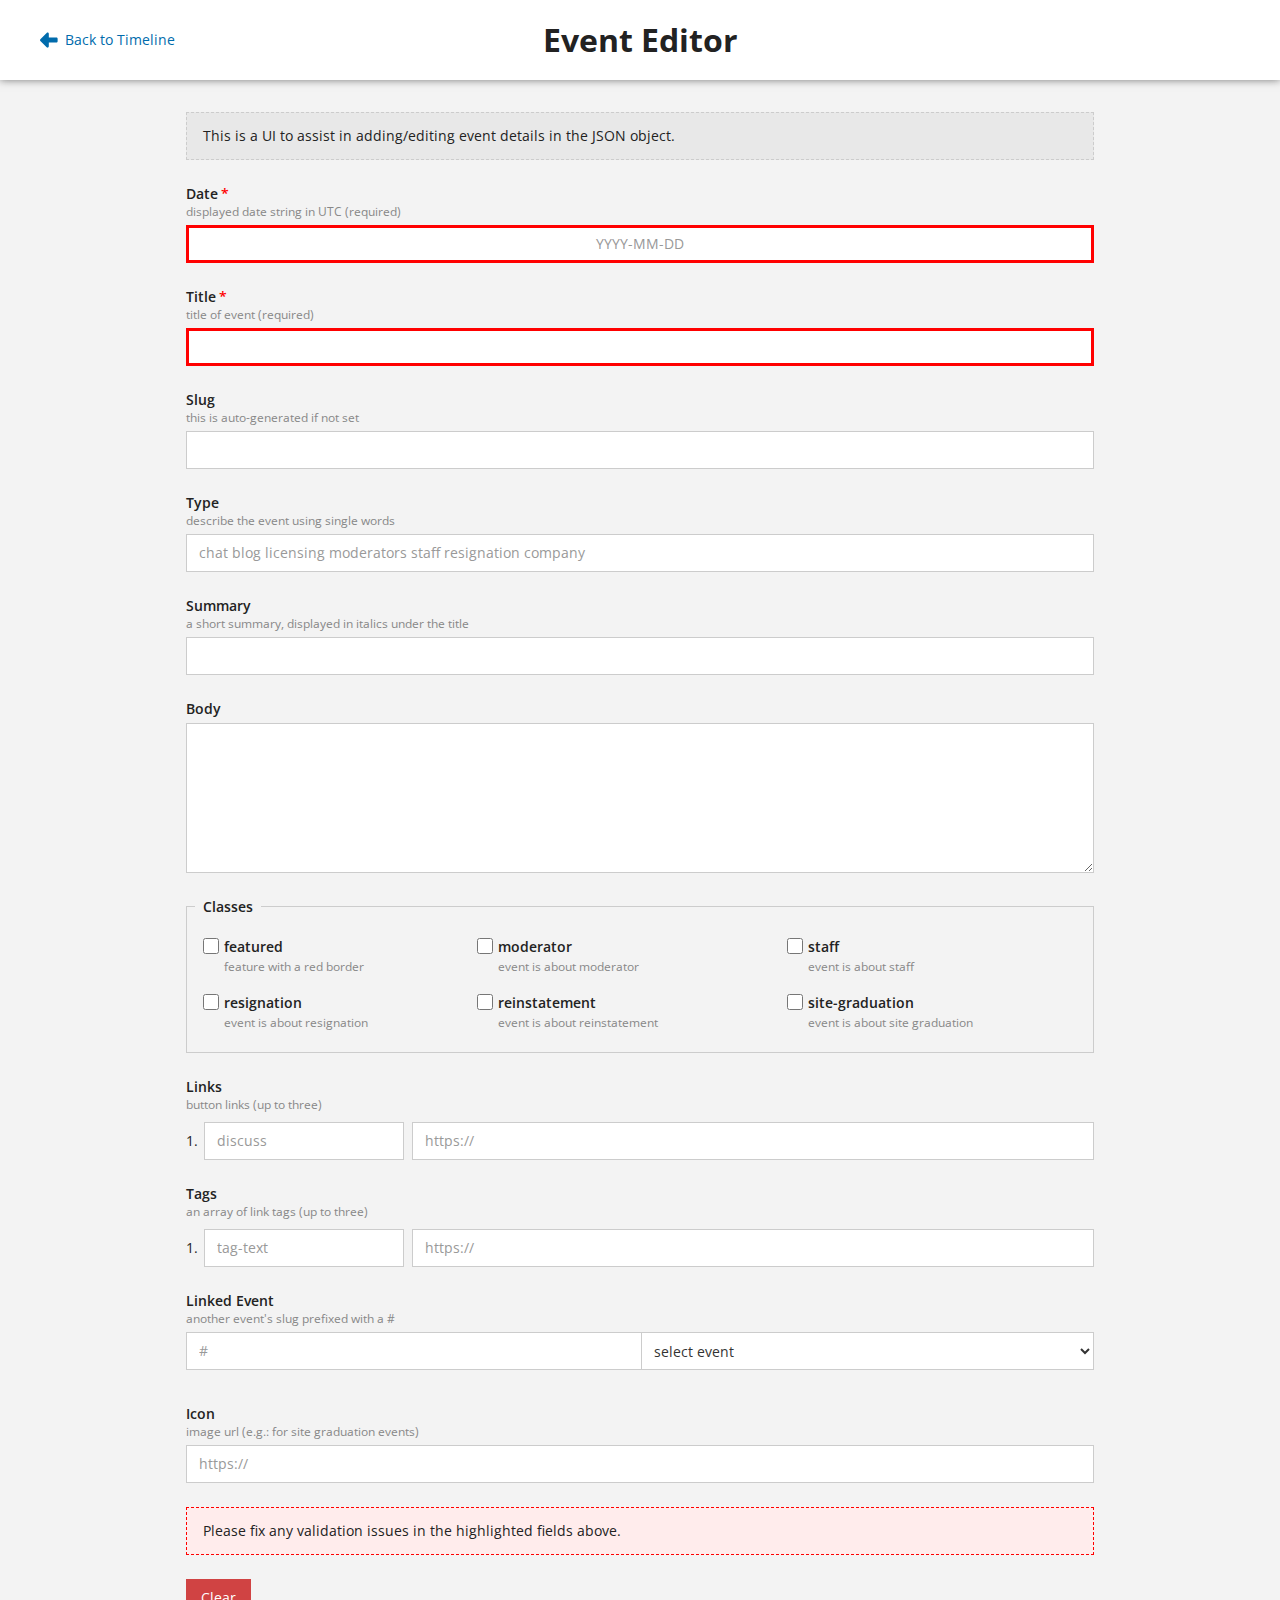
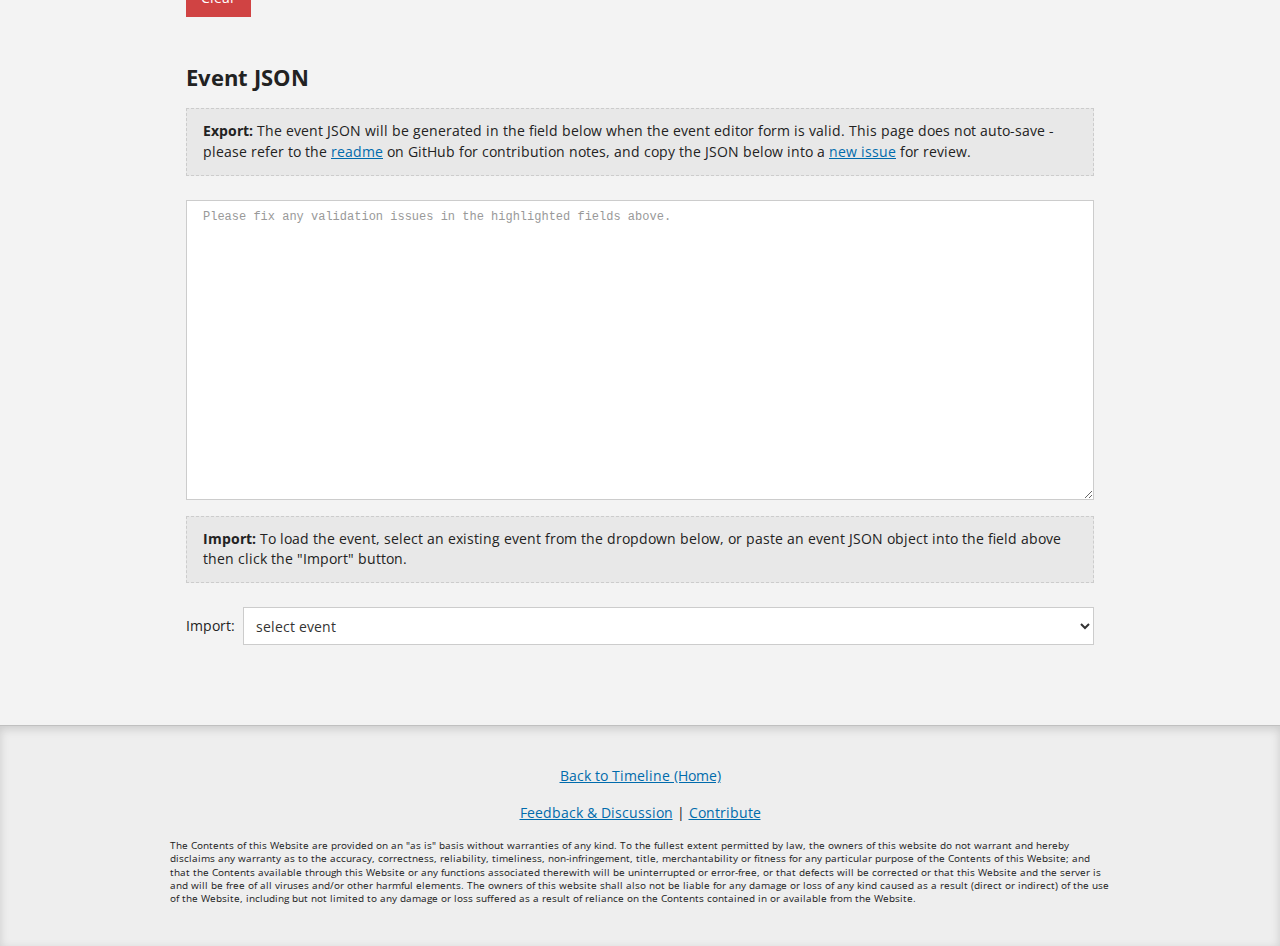
==== commit ad58af98: "Add back link in header & footer" ====
--- a/event-editor/index.html
+++ b/event-editor/index.html
@@ -28,17 +28,24 @@
 
 <body>
   <header class="navbar">
-    <div class="header-left"></div>
-    <a href="#" id="back-to-top" class="header-link w-inline-block">
-      <h1 class="main-title desktop-only">The Stack Exchange Timeline</h1>
-      <h1 class="main-title mobile-only">SE Timeline</h1>
-    </a>
-    <div class="header-right"></div>
+    <div class="header-left">
+      <a href="/" class="back-link" title="Back to Timeline">
+        <svg xmlns="http://www.w3.org/2000/svg" viewBox="0 0 448 512">
+          <path d="M448 224V288C448 305.674 433.674 320 416 320H224V416C224 428.938 216.203 440.609 204.25 445.562C192.281 450.516 178.531 447.781 169.375 438.625L9.375 278.625C3.125 272.375 0 264.188 0 256S3.125 239.625 9.375 233.375L169.375 73.375C178.531 64.219 192.281 61.484 204.25 66.438C216.203 71.391 224 83.062 224 96V192H416C433.674 192 448 206.328 448 224Z" />
+        </svg>
+        <span>Back to Timeline</span>
+      </a>
+    </div>
+    <h1 class="main-title">Event Editor</h1>
+    <div class="header-right">
+      <a href="/" class="back-link" title="Back to Timeline">
+        <span class="mobile-only">Timeline</span>
+      </a>
+    </div>
   </header>
 
   <main class="event-editor w-container" style="padding-bottom: 5rem;">
     <div class="w-col">
-      <h2>Event Editor</h2>
       <aside>This is a UI to assist in adding/editing event details in the JSON object.</aside>
       <form action="#" class="event-editor-form" id="event-editor-form">
         <div class="form-row">
@@ -50,7 +57,7 @@
         <div class="form-row">
           <label class="w-label required" for="title">Title</label>
           <div class="info">title of event (required)</div>
-          <input class="w-input" type="text" name="title" id="title" maxlength="500" required>
+          <input class="w-input w-input-large" type="text" name="title" id="title" maxlength="500" required>
         </div>
         <div class="form-row">
           <label class="w-label" for="slug">Slug</label>
@@ -78,7 +85,7 @@
             <div class="form-row-inline">
               <input class="w-checkbox" type="checkbox" name="classes" id="classes_featured-event" value="featured-event">
               <label class="w-label" for="classes_featured-event">featured</label>
-              <div class="info">feature event with a red border?</div>
+              <div class="info">feature with a red border</div>
             </div>
             <div class="form-row-inline">
               <input class="w-checkbox" type="checkbox" name="classes" id="classes_tag-moderator" value="tag-moderator">
@@ -142,41 +149,62 @@
           <label class="w-label" for="linkedEvent">Linked Event</label>
           <div class="info">another event's slug prefixed with a #</div>
           <div class="d-flex">
-            <input class="w-input" type="text" name="linkedEvent" id="linkedEvent" maxlength="500" placeholder="#" pattern="^#([a-z0-9]|-)+$">
             <div class="linked-event-wrapper">
+              <input class="w-input" type="text" name="linkedEvent" id="linkedEvent" maxlength="500" placeholder="#" pattern="^#([a-z0-9]|-)+$">
               <select class="w-select" id="linked-event-selector">
-                <option>select existing event</option>
+                <option>select event</option>
               </select>
             </div>
           </div>
         </div>
         <div class="form-row">
-          <label class="w-label" for="icon">Icon</label>
-          <div class="info">image url (e.g.: for site graduation events)</div>
-          <input class="w-input" type="url" name="icon" id="icon" placeholder="https://">
-          <img src class="icon-preview" id="icon-preview">
-        </div>
-
-        <aside class="form-invalid-notice danger">Please fix the validation issues in the highlighted fields above.</aside>
+          <div class="icon-preview-wrapper">
+            <div>
+              <label class="w-label" for="icon">Icon</label>
+              <div class="info">image url (e.g.: for site graduation events)</div>
+              <input class="w-input" type="url" name="icon" id="icon" placeholder="https://">
+            </div>
+            <img src class="icon-preview" id="icon-preview" title="preview">
+          </div>
+        </div>
+
+        <aside class="form-invalid-notice danger">Please fix any validation issues in the highlighted fields above.</aside>
 
         <div class="form-actions" style="margin-bottom: 3rem;">
           <button class="w-button w-button-danger" id="clear-form" type="reset">Clear</button>
         </div>
       </form>
 
-      <h4>Export / Import JSON</h4>
-      <aside>The event JSON will be generated below, or paste an event JSON object to import into the fields above. This page does not auto-save - please see the <a href="https://github.com/samliew/se-timeline#contributing" target="_blank">readme</a> for contribution notes.</aside>
+      <h4>Event JSON</h4>
+      <aside><strong>Export:</strong> The event JSON will be generated in the field below when the event editor form is valid. This page does not auto-save - please refer to the <a href="https://github.com/samliew/se-timeline#contributing" target="_blank">readme</a> on GitHub for contribution notes, and copy the JSON below into a <a href="https://github.com/samliew/se-timeline/issues/new/choose" target="_blank">new issue</a> for review.</aside>
 
       <div class="json-output-wrapper">
-        <textarea name="output" id="json-output" rows="10" class="w-input json-output" placeholder=" " required></textarea>
+        <textarea name="output" id="json-output" rows="10" class="w-input json-output" placeholder="Please fix any validation issues in the highlighted fields above." required></textarea>
         <div class="import-export-actions">
           <button class="w-button small" id="copy-json" type="button">Copy</button>
           <button class="w-button small" id="import-json" type="button">Import</button>
         </div>
       </div>
-      <div class="import-field-wrapper">Import: <select class="w-select" id="import-event-selector"></select></div>
+
+      <aside><strong>Import:</strong> To load the event, select an existing event from the dropdown below, or paste an event JSON object into the field above then click the "Import" button.</aside>
+
+      <div class="import-field-wrapper">Import:
+        <select class="w-select" id="import-event-selector">
+          <option>select event</option>
+        </select>
+      </div>
     </div>
   </main>
+
+  <footer class="footer">
+    <div class="w-container">
+      <p><a href="/">Back to Timeline (Home)</a></p>
+      <p><a href="https://discord.gg/tpgZmwR" target="_blank">Feedback &amp; Discussion</a> | <a href="https://github.com/samliew/se-timeline" target="_blank">Contribute</a></p>
+      <div class="disclaimer">
+        The Contents of this Website are provided on an &quot;as is&quot; basis without warranties of any kind. To the fullest extent permitted by law, the owners of this website do not warrant and hereby disclaims any warranty as to the accuracy, correctness, reliability, timeliness, non-infringement, title, merchantability or fitness for any particular purpose of the Contents of this Website; and that the Contents available through this Website or any functions associated therewith will be uninterrupted or error-free, or that defects will be corrected or that this Website and the server is and will be free of all viruses and/or other harmful elements. The owners of this website shall also not be liable for any damage or loss of any kind caused as a result (direct or indirect) of the use of the Website, including but not limited to any damage or loss suffered as a result of reliance on the Contents contained in or available from the Website.
+      </div>
+    </div>
+  </footer>
 
   <link rel="stylesheet" href="https://cdnjs.cloudflare.com/ajax/libs/datepicker/1.0.10/datepicker.min.css" integrity="sha512-YdYyWQf8AS4WSB0WWdc3FbQ3Ypdm0QCWD2k4hgfqbQbRCJBEgX0iAegkl2S1Evma5ImaVXLBeUkIlP6hQ1eYKQ==" crossorigin="anonymous" referrerpolicy="no-referrer" />
 
--- a/assets/css/webflow.9498fd7ed.css
+++ b/assets/css/webflow.9498fd7ed.css
@@ -0,0 +1,3133 @@
+html {
+  -ms-text-size-adjust: 100%;
+  -webkit-text-size-adjust: 100%;
+  font-family: sans-serif;
+}
+
+body {
+  margin: 0;
+}
+
+article,
+aside,
+details,
+figcaption,
+figure,
+footer,
+header,
+hgroup,
+main,
+menu,
+nav,
+section,
+summary {
+  display: block;
+}
+
+audio,
+canvas,
+progress,
+video {
+  vertical-align: baseline;
+  display: inline-block;
+}
+
+audio:not([controls]) {
+  height: 0;
+  display: none;
+}
+
+[hidden],
+template {
+  display: none;
+}
+
+a {
+  background-color: rgba(0, 0, 0, 0);
+}
+
+a:active,
+a:hover {
+  outline: 0;
+}
+
+abbr[title] {
+  border-bottom: 1px dotted;
+}
+
+b,
+strong {
+  font-weight: bold;
+}
+
+dfn {
+  font-style: italic;
+}
+
+h1 {
+  margin: 0.67em 0;
+  font-size: 2em;
+}
+
+mark {
+  color: #000;
+  background: #ff0;
+}
+
+small {
+  font-size: 80%;
+}
+
+sub,
+sup {
+  vertical-align: baseline;
+  font-size: 75%;
+  line-height: 0;
+  position: relative;
+}
+
+sup {
+  top: -0.5em;
+}
+
+sub {
+  bottom: -0.25em;
+}
+
+img {
+  border: 0;
+}
+
+svg:not(:root) {
+  overflow: hidden;
+}
+
+figure {
+  margin: 1em 40px;
+}
+
+hr {
+  box-sizing: content-box;
+  height: 0;
+}
+
+pre {
+  overflow: auto;
+}
+
+code,
+kbd,
+pre,
+samp {
+  font-family: monospace;
+  font-size: 1em;
+}
+
+button,
+input,
+optgroup,
+select,
+textarea {
+  color: inherit;
+  font: inherit;
+  margin: 0;
+}
+
+button {
+  overflow: visible;
+}
+
+button,
+select {
+  text-transform: none;
+}
+
+button,
+html input[type="button"],
+input[type="reset"] {
+  -webkit-appearance: button;
+  cursor: pointer;
+}
+
+button[disabled],
+html input[disabled] {
+  cursor: default;
+}
+
+button::-moz-focus-inner,
+input::-moz-focus-inner {
+  border: 0;
+  padding: 0;
+}
+
+input {
+  line-height: normal;
+}
+
+input[type="checkbox"],
+input[type="radio"] {
+  box-sizing: border-box;
+  padding: 0;
+}
+
+input[type="number"]::-webkit-inner-spin-button,
+input[type="number"]::-webkit-outer-spin-button {
+  height: auto;
+}
+
+input[type="search"] {
+  -webkit-appearance: none;
+}
+
+input[type="search"]::-webkit-search-cancel-button,
+input[type="search"]::-webkit-search-decoration {
+  -webkit-appearance: none;
+}
+
+fieldset {
+  border: 1px solid silver;
+  margin: 0 2px;
+  padding: 0.35em 0.625em 0.75em;
+}
+
+legend {
+  border: 0;
+  padding: 0;
+}
+
+textarea {
+  overflow: auto;
+}
+
+optgroup {
+  font-weight: bold;
+}
+
+table {
+  border-collapse: collapse;
+  border-spacing: 0;
+}
+
+td,
+th {
+  padding: 0;
+}
+
+@font-face {
+  font-family: webflow-icons;
+  src: url("[data-uri]")
+    format("truetype");
+  font-weight: normal;
+  font-style: normal;
+}
+
+[class^="w-icon-"],
+[class*=" w-icon-"] {
+  speak: none;
+  font-variant: normal;
+  text-transform: none;
+  -webkit-font-smoothing: antialiased;
+  -moz-osx-font-smoothing: grayscale;
+  font-style: normal;
+  font-weight: normal;
+  line-height: 1;
+  font-family: webflow-icons !important;
+}
+
+.w-icon-slider-right:before {
+  content: "";
+}
+
+.w-icon-slider-left:before {
+  content: "";
+}
+
+.w-icon-nav-menu:before {
+  content: "";
+}
+
+.w-icon-arrow-down:before,
+.w-icon-dropdown-toggle:before {
+  content: "";
+}
+
+.w-icon-file-upload-remove:before {
+  content: "";
+}
+
+.w-icon-file-upload-icon:before {
+  content: "";
+}
+
+* {
+  box-sizing: border-box;
+}
+
+html {
+  height: 100%;
+}
+
+body {
+  min-height: 100%;
+  color: #333;
+  background-color: #fff;
+  margin: 0;
+  font-family: Arial, sans-serif;
+  font-size: 14px;
+  line-height: 20px;
+}
+
+img {
+  max-width: 100%;
+  vertical-align: middle;
+  display: inline-block;
+}
+
+html.w-mod-touch * {
+  background-attachment: scroll !important;
+}
+
+.w-block {
+  display: block;
+}
+
+.w-inline-block {
+  max-width: 100%;
+  display: inline-block;
+}
+
+.w-clearfix:before,
+.w-clearfix:after {
+  content: " ";
+  grid-area: 1 / 1 / 2 / 2;
+  display: table;
+}
+
+.w-clearfix:after {
+  clear: both;
+}
+
+.w-hidden {
+  display: none;
+}
+
+.w-button {
+  color: #fff;
+  line-height: inherit;
+  cursor: pointer;
+  background-color: #3898ec;
+  border: 0;
+  border-radius: 0;
+  padding: 9px 15px;
+  text-decoration: none;
+  display: inline-block;
+}
+
+input.w-button {
+  -webkit-appearance: button;
+}
+
+html[data-w-dynpage] [data-w-cloak] {
+  color: rgba(0, 0, 0, 0) !important;
+}
+
+.w-webflow-badge,
+.w-webflow-badge * {
+  z-index: auto;
+  visibility: visible;
+  box-sizing: border-box;
+  width: auto;
+  height: auto;
+  max-height: none;
+  max-width: none;
+  min-height: 0;
+  min-width: 0;
+  float: none;
+  clear: none;
+  box-shadow: none;
+  opacity: 1;
+  direction: ltr;
+  font-family: inherit;
+  font-weight: inherit;
+  color: inherit;
+  font-size: inherit;
+  line-height: inherit;
+  font-style: inherit;
+  font-variant: inherit;
+  text-align: inherit;
+  letter-spacing: inherit;
+  -webkit-text-decoration: inherit;
+  text-decoration: inherit;
+  text-indent: 0;
+  text-transform: inherit;
+  text-shadow: none;
+  font-smoothing: auto;
+  vertical-align: baseline;
+  cursor: inherit;
+  white-space: inherit;
+  word-break: normal;
+  word-spacing: normal;
+  word-wrap: normal;
+  background: none;
+  border: 0 rgba(0, 0, 0, 0);
+  border-radius: 0;
+  margin: 0;
+  padding: 0;
+  list-style-type: disc;
+  transition: none;
+  display: block;
+  position: static;
+  top: auto;
+  bottom: auto;
+  left: auto;
+  right: auto;
+  overflow: visible;
+  transform: none;
+}
+
+.w-webflow-badge {
+  white-space: nowrap;
+  cursor: pointer;
+  box-shadow: 0 0 0 1px rgba(0, 0, 0, 0.1), 0 1px 3px rgba(0, 0, 0, 0.1);
+  visibility: visible !important;
+  z-index: 2147483647 !important;
+  color: #aaadb0 !important;
+  opacity: 1 !important;
+  width: auto !important;
+  height: auto !important;
+  background-color: #fff !important;
+  border-radius: 3px !important;
+  margin: 0 !important;
+  padding: 6px 8px 6px 6px !important;
+  font-size: 12px !important;
+  line-height: 14px !important;
+  text-decoration: none !important;
+  display: inline-block !important;
+  position: fixed !important;
+  top: auto !important;
+  bottom: 12px !important;
+  left: auto !important;
+  right: 12px !important;
+  overflow: visible !important;
+  transform: none !important;
+}
+
+.w-webflow-badge > img {
+  visibility: visible !important;
+  opacity: 1 !important;
+  vertical-align: middle !important;
+  display: inline-block !important;
+}
+
+h1,
+h2,
+h3,
+h4,
+h5,
+h6 {
+  margin-bottom: 10px;
+  font-weight: bold;
+}
+
+h1 {
+  margin-top: 20px;
+  font-size: 38px;
+  line-height: 44px;
+}
+
+h2 {
+  margin-top: 20px;
+  font-size: 32px;
+  line-height: 36px;
+}
+
+h3 {
+  margin-top: 20px;
+  font-size: 24px;
+  line-height: 30px;
+}
+
+h4 {
+  margin-top: 10px;
+  font-size: 18px;
+  line-height: 24px;
+}
+
+h5 {
+  margin-top: 10px;
+  font-size: 14px;
+  line-height: 20px;
+}
+
+h6 {
+  margin-top: 10px;
+  font-size: 12px;
+  line-height: 18px;
+}
+
+p {
+  margin-top: 0;
+  margin-bottom: 10px;
+}
+
+blockquote {
+  border-left: 5px solid #e2e2e2;
+  margin: 0 0 10px;
+  padding: 10px 20px;
+  font-size: 18px;
+  line-height: 22px;
+}
+
+figure {
+  margin: 0 0 10px;
+}
+
+figcaption {
+  text-align: center;
+  margin-top: 5px;
+}
+
+ul,
+ol {
+  margin-top: 0;
+  margin-bottom: 10px;
+  padding-left: 40px;
+}
+
+.w-list-unstyled {
+  padding-left: 0;
+  list-style: none;
+}
+
+.w-embed:before,
+.w-embed:after {
+  content: " ";
+  grid-area: 1 / 1 / 2 / 2;
+  display: table;
+}
+
+.w-embed:after {
+  clear: both;
+}
+
+.w-video {
+  width: 100%;
+  padding: 0;
+  position: relative;
+}
+
+.w-video iframe,
+.w-video object,
+.w-video embed {
+  width: 100%;
+  height: 100%;
+  border: none;
+  position: absolute;
+  top: 0;
+  left: 0;
+}
+
+fieldset {
+  border: 0;
+  margin: 0;
+  padding: 0;
+}
+
+button,
+[type="button"],
+[type="reset"] {
+  cursor: pointer;
+  -webkit-appearance: button;
+  border: 0;
+}
+
+.w-form {
+  margin: 0 0 15px;
+}
+
+.w-form-done {
+  text-align: center;
+  background-color: #ddd;
+  padding: 20px;
+  display: none;
+}
+
+.w-form-fail {
+  background-color: #ffdede;
+  margin-top: 10px;
+  padding: 10px;
+  display: none;
+}
+
+label {
+  margin-bottom: 5px;
+  font-weight: bold;
+  display: block;
+}
+
+.w-input,
+.w-select {
+  width: 100%;
+  height: 38px;
+  color: #333;
+  vertical-align: middle;
+  background-color: #fff;
+  border: 1px solid #ccc;
+  margin-bottom: 10px;
+  padding: 8px 12px;
+  font-size: 14px;
+  line-height: 1.42857;
+  display: block;
+}
+
+.w-input:-moz-placeholder,
+.w-select:-moz-placeholder {
+  color: #999;
+}
+
+.w-input::-moz-placeholder,
+.w-select::-moz-placeholder {
+  color: #999;
+  opacity: 1;
+}
+
+.w-input:-ms-input-placeholder,
+.w-select:-ms-input-placeholder {
+  color: #999;
+}
+
+.w-input::-webkit-input-placeholder,
+.w-select::-webkit-input-placeholder {
+  color: #999;
+}
+
+.w-input:focus,
+.w-select:focus {
+  border-color: #3898ec;
+  outline: 0;
+}
+
+.w-input[disabled],
+.w-select[disabled],
+.w-input[readonly],
+.w-select[readonly],
+fieldset[disabled] .w-input,
+fieldset[disabled] .w-select {
+  cursor: not-allowed;
+}
+
+.w-input[disabled]:not(.w-input-disabled),
+.w-select[disabled]:not(.w-input-disabled),
+.w-input[readonly],
+.w-select[readonly],
+fieldset[disabled]:not(.w-input-disabled) .w-input,
+fieldset[disabled]:not(.w-input-disabled) .w-select {
+  background-color: #eee;
+}
+
+textarea.w-input,
+textarea.w-select {
+  height: auto;
+}
+
+.w-select {
+  background-color: #f3f3f3;
+}
+
+.w-select[multiple] {
+  height: auto;
+}
+
+.w-form-label {
+  cursor: pointer;
+  margin-bottom: 0;
+  font-weight: normal;
+  display: inline-block;
+}
+
+.w-radio {
+  margin-bottom: 5px;
+  padding-left: 20px;
+  display: block;
+}
+
+.w-radio:before,
+.w-radio:after {
+  content: " ";
+  grid-area: 1 / 1 / 2 / 2;
+  display: table;
+}
+
+.w-radio:after {
+  clear: both;
+}
+
+.w-radio-input {
+  margin: 4px 0 0;
+  margin-top: 1px \9;
+  float: left;
+  margin-top: 3px;
+  margin-left: -20px;
+  line-height: normal;
+}
+
+.w-file-upload {
+  margin-bottom: 10px;
+  display: block;
+}
+
+.w-file-upload-input {
+  width: 0.1px;
+  height: 0.1px;
+  opacity: 0;
+  z-index: -100;
+  position: absolute;
+  overflow: hidden;
+}
+
+.w-file-upload-default,
+.w-file-upload-uploading,
+.w-file-upload-success {
+  color: #333;
+  display: inline-block;
+}
+
+.w-file-upload-error {
+  margin-top: 10px;
+  display: block;
+}
+
+.w-file-upload-default.w-hidden,
+.w-file-upload-uploading.w-hidden,
+.w-file-upload-error.w-hidden,
+.w-file-upload-success.w-hidden {
+  display: none;
+}
+
+.w-file-upload-uploading-btn {
+  cursor: pointer;
+  background-color: #fafafa;
+  border: 1px solid #ccc;
+  margin: 0;
+  padding: 8px 12px;
+  font-size: 14px;
+  font-weight: normal;
+  display: flex;
+}
+
+.w-file-upload-file {
+  background-color: #fafafa;
+  border: 1px solid #ccc;
+  flex-grow: 1;
+  justify-content: space-between;
+  margin: 0;
+  padding: 8px 9px 8px 11px;
+  display: flex;
+}
+
+.w-file-upload-file-name {
+  font-size: 14px;
+  font-weight: normal;
+  display: block;
+}
+
+.w-file-remove-link {
+  width: auto;
+  height: auto;
+  cursor: pointer;
+  margin-top: 3px;
+  margin-left: 10px;
+  padding: 3px;
+  display: block;
+}
+
+.w-icon-file-upload-remove {
+  margin: auto;
+  font-size: 10px;
+}
+
+.w-file-upload-error-msg {
+  color: #ea384c;
+  padding: 2px 0;
+  display: inline-block;
+}
+
+.w-file-upload-info {
+  padding: 0 12px;
+  line-height: 38px;
+  display: inline-block;
+}
+
+.w-file-upload-label {
+  cursor: pointer;
+  background-color: #fafafa;
+  border: 1px solid #ccc;
+  margin: 0;
+  padding: 8px 12px;
+  font-size: 14px;
+  font-weight: normal;
+  display: inline-block;
+}
+
+.w-icon-file-upload-icon,
+.w-icon-file-upload-uploading {
+  width: 20px;
+  margin-right: 8px;
+  display: inline-block;
+}
+
+.w-icon-file-upload-uploading {
+  height: 20px;
+}
+
+.w-container {
+  max-width: 940px;
+  margin-left: auto;
+  margin-right: auto;
+}
+
+.w-container:before,
+.w-container:after {
+  content: " ";
+  grid-area: 1 / 1 / 2 / 2;
+  display: table;
+}
+
+.w-container:after {
+  clear: both;
+}
+
+.w-container .w-row {
+  margin-left: -10px;
+  margin-right: -10px;
+}
+
+.w-row:before,
+.w-row:after {
+  content: " ";
+  grid-area: 1 / 1 / 2 / 2;
+  display: table;
+}
+
+.w-row:after {
+  clear: both;
+}
+
+.w-row .w-row {
+  margin-left: 0;
+  margin-right: 0;
+}
+
+.w-col {
+  float: left;
+  width: 100%;
+  min-height: 1px;
+  padding-left: 10px;
+  padding-right: 10px;
+  position: relative;
+}
+
+.w-col .w-col {
+  padding-left: 0;
+  padding-right: 0;
+}
+
+.w-col-1 {
+  width: 8.33333%;
+}
+
+.w-col-2 {
+  width: 16.6667%;
+}
+
+.w-col-3 {
+  width: 25%;
+}
+
+.w-col-4 {
+  width: 33.3333%;
+}
+
+.w-col-5 {
+  width: 41.6667%;
+}
+
+.w-col-6 {
+  width: 50%;
+}
+
+.w-col-7 {
+  width: 58.3333%;
+}
+
+.w-col-8 {
+  width: 66.6667%;
+}
+
+.w-col-9 {
+  width: 75%;
+}
+
+.w-col-10 {
+  width: 83.3333%;
+}
+
+.w-col-11 {
+  width: 91.6667%;
+}
+
+.w-col-12 {
+  width: 100%;
+}
+
+.w-hidden-main {
+  display: none !important;
+}
+
+@media screen and (max-width: 991px) {
+  .w-container {
+    max-width: 728px;
+  }
+
+  .w-hidden-main {
+    display: inherit !important;
+  }
+
+  .w-hidden-medium {
+    display: none !important;
+  }
+
+  .w-col-medium-1 {
+    width: 8.33333%;
+  }
+
+  .w-col-medium-2 {
+    width: 16.6667%;
+  }
+
+  .w-col-medium-3 {
+    width: 25%;
+  }
+
+  .w-col-medium-4 {
+    width: 33.3333%;
+  }
+
+  .w-col-medium-5 {
+    width: 41.6667%;
+  }
+
+  .w-col-medium-6 {
+    width: 50%;
+  }
+
+  .w-col-medium-7 {
+    width: 58.3333%;
+  }
+
+  .w-col-medium-8 {
+    width: 66.6667%;
+  }
+
+  .w-col-medium-9 {
+    width: 75%;
+  }
+
+  .w-col-medium-10 {
+    width: 83.3333%;
+  }
+
+  .w-col-medium-11 {
+    width: 91.6667%;
+  }
+
+  .w-col-medium-12 {
+    width: 100%;
+  }
+
+  .w-col-stack {
+    width: 100%;
+    left: auto;
+    right: auto;
+  }
+}
+
+@media screen and (max-width: 767px) {
+  .w-hidden-main,
+  .w-hidden-medium {
+    display: inherit !important;
+  }
+
+  .w-hidden-small {
+    display: none !important;
+  }
+
+  .w-row,
+  .w-container .w-row {
+    margin-left: 0;
+    margin-right: 0;
+  }
+
+  .w-col {
+    width: 100%;
+    left: auto;
+    right: auto;
+  }
+
+  .w-col-small-1 {
+    width: 8.33333%;
+  }
+
+  .w-col-small-2 {
+    width: 16.6667%;
+  }
+
+  .w-col-small-3 {
+    width: 25%;
+  }
+
+  .w-col-small-4 {
+    width: 33.3333%;
+  }
+
+  .w-col-small-5 {
+    width: 41.6667%;
+  }
+
+  .w-col-small-6 {
+    width: 50%;
+  }
+
+  .w-col-small-7 {
+    width: 58.3333%;
+  }
+
+  .w-col-small-8 {
+    width: 66.6667%;
+  }
+
+  .w-col-small-9 {
+    width: 75%;
+  }
+
+  .w-col-small-10 {
+    width: 83.3333%;
+  }
+
+  .w-col-small-11 {
+    width: 91.6667%;
+  }
+
+  .w-col-small-12 {
+    width: 100%;
+  }
+}
+
+@media screen and (max-width: 479px) {
+  .w-container {
+    max-width: none;
+  }
+
+  .w-hidden-main,
+  .w-hidden-medium,
+  .w-hidden-small {
+    display: inherit !important;
+  }
+
+  .w-hidden-tiny {
+    display: none !important;
+  }
+
+  .w-col {
+    width: 100%;
+  }
+
+  .w-col-tiny-1 {
+    width: 8.33333%;
+  }
+
+  .w-col-tiny-2 {
+    width: 16.6667%;
+  }
+
+  .w-col-tiny-3 {
+    width: 25%;
+  }
+
+  .w-col-tiny-4 {
+    width: 33.3333%;
+  }
+
+  .w-col-tiny-5 {
+    width: 41.6667%;
+  }
+
+  .w-col-tiny-6 {
+    width: 50%;
+  }
+
+  .w-col-tiny-7 {
+    width: 58.3333%;
+  }
+
+  .w-col-tiny-8 {
+    width: 66.6667%;
+  }
+
+  .w-col-tiny-9 {
+    width: 75%;
+  }
+
+  .w-col-tiny-10 {
+    width: 83.3333%;
+  }
+
+  .w-col-tiny-11 {
+    width: 91.6667%;
+  }
+
+  .w-col-tiny-12 {
+    width: 100%;
+  }
+}
+
+.w-widget {
+  position: relative;
+}
+
+.w-widget-map {
+  width: 100%;
+  height: 400px;
+}
+
+.w-widget-map label {
+  width: auto;
+  display: inline;
+}
+
+.w-widget-map img {
+  max-width: inherit;
+}
+
+.w-widget-map .gm-style-iw {
+  text-align: center;
+}
+
+.w-widget-map .gm-style-iw > button {
+  display: none !important;
+}
+
+.w-widget-twitter {
+  overflow: hidden;
+}
+
+.w-widget-twitter-count-shim {
+  vertical-align: top;
+  width: 28px;
+  height: 20px;
+  text-align: center;
+  background: #fff;
+  border: 1px solid #758696;
+  border-radius: 3px;
+  display: inline-block;
+  position: relative;
+}
+
+.w-widget-twitter-count-shim * {
+  pointer-events: none;
+  -webkit-user-select: none;
+  -ms-user-select: none;
+  user-select: none;
+}
+
+.w-widget-twitter-count-shim .w-widget-twitter-count-inner {
+  text-align: center;
+  color: #999;
+  font-family: serif;
+  font-size: 15px;
+  line-height: 12px;
+  position: relative;
+}
+
+.w-widget-twitter-count-shim .w-widget-twitter-count-clear {
+  display: block;
+  position: relative;
+}
+
+.w-widget-twitter-count-shim.w--large {
+  width: 36px;
+  height: 28px;
+}
+
+.w-widget-twitter-count-shim.w--large .w-widget-twitter-count-inner {
+  font-size: 18px;
+  line-height: 18px;
+}
+
+.w-widget-twitter-count-shim:not(.w--vertical) {
+  margin-left: 5px;
+  margin-right: 8px;
+}
+
+.w-widget-twitter-count-shim:not(.w--vertical).w--large {
+  margin-left: 6px;
+}
+
+.w-widget-twitter-count-shim:not(.w--vertical):before,
+.w-widget-twitter-count-shim:not(.w--vertical):after {
+  content: " ";
+  height: 0;
+  width: 0;
+  pointer-events: none;
+  border: solid rgba(0, 0, 0, 0);
+  position: absolute;
+  top: 50%;
+  left: 0;
+}
+
+.w-widget-twitter-count-shim:not(.w--vertical):before {
+  border-width: 4px;
+  border-color: rgba(117, 134, 150, 0) #5d6c7b rgba(117, 134, 150, 0)
+    rgba(117, 134, 150, 0);
+  margin-top: -4px;
+  margin-left: -9px;
+}
+
+.w-widget-twitter-count-shim:not(.w--vertical).w--large:before {
+  border-width: 5px;
+  margin-top: -5px;
+  margin-left: -10px;
+}
+
+.w-widget-twitter-count-shim:not(.w--vertical):after {
+  border-width: 4px;
+  border-color: rgba(255, 255, 255, 0) #fff rgba(255, 255, 255, 0)
+    rgba(255, 255, 255, 0);
+  margin-top: -4px;
+  margin-left: -8px;
+}
+
+.w-widget-twitter-count-shim:not(.w--vertical).w--large:after {
+  border-width: 5px;
+  margin-top: -5px;
+  margin-left: -9px;
+}
+
+.w-widget-twitter-count-shim.w--vertical {
+  width: 61px;
+  height: 33px;
+  margin-bottom: 8px;
+}
+
+.w-widget-twitter-count-shim.w--vertical:before,
+.w-widget-twitter-count-shim.w--vertical:after {
+  content: " ";
+  height: 0;
+  width: 0;
+  pointer-events: none;
+  border: solid rgba(0, 0, 0, 0);
+  position: absolute;
+  top: 100%;
+  left: 50%;
+}
+
+.w-widget-twitter-count-shim.w--vertical:before {
+  border-width: 5px;
+  border-color: #5d6c7b rgba(117, 134, 150, 0) rgba(117, 134, 150, 0);
+  margin-left: -5px;
+}
+
+.w-widget-twitter-count-shim.w--vertical:after {
+  border-width: 4px;
+  border-color: #fff rgba(255, 255, 255, 0) rgba(255, 255, 255, 0);
+  margin-left: -4px;
+}
+
+.w-widget-twitter-count-shim.w--vertical .w-widget-twitter-count-inner {
+  font-size: 18px;
+  line-height: 22px;
+}
+
+.w-widget-twitter-count-shim.w--vertical.w--large {
+  width: 76px;
+}
+
+.w-background-video {
+  height: 500px;
+  color: #fff;
+  position: relative;
+  overflow: hidden;
+}
+
+.w-background-video > video {
+  width: 100%;
+  height: 100%;
+  object-fit: cover;
+  z-index: -100;
+  background-position: 50%;
+  background-size: cover;
+  margin: auto;
+  position: absolute;
+  top: -100%;
+  bottom: -100%;
+  left: -100%;
+  right: -100%;
+}
+
+.w-background-video > video::-webkit-media-controls-start-playback-button {
+  -webkit-appearance: none;
+  display: none !important;
+}
+
+.w-background-video--control {
+  background-color: rgba(0, 0, 0, 0);
+  padding: 0;
+  position: absolute;
+  bottom: 1em;
+  right: 1em;
+}
+
+.w-background-video--control > [hidden] {
+  display: none !important;
+}
+
+.w-slider {
+  height: 300px;
+  text-align: center;
+  clear: both;
+  -webkit-tap-highlight-color: rgba(0, 0, 0, 0);
+  tap-highlight-color: rgba(0, 0, 0, 0);
+  background: #ddd;
+  position: relative;
+}
+
+.w-slider-mask {
+  z-index: 1;
+  height: 100%;
+  white-space: nowrap;
+  display: block;
+  position: relative;
+  left: 0;
+  right: 0;
+  overflow: hidden;
+}
+
+.w-slide {
+  vertical-align: top;
+  width: 100%;
+  height: 100%;
+  white-space: normal;
+  text-align: left;
+  display: inline-block;
+  position: relative;
+}
+
+.w-slider-nav {
+  z-index: 2;
+  height: 40px;
+  text-align: center;
+  -webkit-tap-highlight-color: rgba(0, 0, 0, 0);
+  tap-highlight-color: rgba(0, 0, 0, 0);
+  margin: auto;
+  padding-top: 10px;
+  position: absolute;
+  top: auto;
+  bottom: 0;
+  left: 0;
+  right: 0;
+}
+
+.w-slider-nav.w-round > div {
+  border-radius: 100%;
+}
+
+.w-slider-nav.w-num > div {
+  width: auto;
+  height: auto;
+  font-size: inherit;
+  line-height: inherit;
+  padding: 0.2em 0.5em;
+}
+
+.w-slider-nav.w-shadow > div {
+  box-shadow: 0 0 3px rgba(51, 51, 51, 0.4);
+}
+
+.w-slider-nav-invert {
+  color: #fff;
+}
+
+.w-slider-nav-invert > div {
+  background-color: rgba(34, 34, 34, 0.4);
+}
+
+.w-slider-nav-invert > div.w-active {
+  background-color: #222;
+}
+
+.w-slider-dot {
+  width: 1em;
+  height: 1em;
+  cursor: pointer;
+  background-color: rgba(255, 255, 255, 0.4);
+  margin: 0 3px 0.5em;
+  transition: background-color 0.1s, color 0.1s;
+  display: inline-block;
+  position: relative;
+}
+
+.w-slider-dot.w-active {
+  background-color: #fff;
+}
+
+.w-slider-dot:focus {
+  outline: none;
+  box-shadow: 0 0 0 2px #fff;
+}
+
+.w-slider-dot:focus.w-active {
+  box-shadow: none;
+}
+
+.w-slider-arrow-left,
+.w-slider-arrow-right {
+  width: 80px;
+  cursor: pointer;
+  color: #fff;
+  -webkit-tap-highlight-color: rgba(0, 0, 0, 0);
+  tap-highlight-color: rgba(0, 0, 0, 0);
+  -webkit-user-select: none;
+  -ms-user-select: none;
+  user-select: none;
+  margin: auto;
+  font-size: 40px;
+  position: absolute;
+  top: 0;
+  bottom: 0;
+  left: 0;
+  right: 0;
+  overflow: hidden;
+}
+
+.w-slider-arrow-left [class^="w-icon-"],
+.w-slider-arrow-right [class^="w-icon-"],
+.w-slider-arrow-left [class*=" w-icon-"],
+.w-slider-arrow-right [class*=" w-icon-"] {
+  position: absolute;
+}
+
+.w-slider-arrow-left:focus,
+.w-slider-arrow-right:focus {
+  outline: 0;
+}
+
+.w-slider-arrow-left {
+  z-index: 3;
+  right: auto;
+}
+
+.w-slider-arrow-right {
+  z-index: 4;
+  left: auto;
+}
+
+.w-icon-slider-left,
+.w-icon-slider-right {
+  width: 1em;
+  height: 1em;
+  margin: auto;
+  top: 0;
+  bottom: 0;
+  left: 0;
+  right: 0;
+}
+
+.w-slider-aria-label {
+  clip: rect(0 0 0 0);
+  height: 1px;
+  width: 1px;
+  border: 0;
+  margin: -1px;
+  padding: 0;
+  position: absolute;
+  overflow: hidden;
+}
+
+.w-slider-force-show {
+  display: block !important;
+}
+
+.w-dropdown {
+  text-align: left;
+  z-index: 900;
+  margin-left: auto;
+  margin-right: auto;
+  display: inline-block;
+  position: relative;
+}
+
+.w-dropdown-btn,
+.w-dropdown-toggle,
+.w-dropdown-link {
+  vertical-align: top;
+  color: #222;
+  text-align: left;
+  white-space: nowrap;
+  margin-left: auto;
+  margin-right: auto;
+  padding: 20px;
+  text-decoration: none;
+  position: relative;
+}
+
+.w-dropdown-toggle {
+  -webkit-user-select: none;
+  -ms-user-select: none;
+  user-select: none;
+  cursor: pointer;
+  padding-right: 40px;
+  display: inline-block;
+}
+
+.w-dropdown-toggle:focus {
+  outline: 0;
+}
+
+.w-icon-dropdown-toggle {
+  width: 1em;
+  height: 1em;
+  margin: auto 20px auto auto;
+  position: absolute;
+  top: 0;
+  bottom: 0;
+  right: 0;
+}
+
+.w-dropdown-list {
+  min-width: 100%;
+  background: #ddd;
+  display: none;
+  position: absolute;
+}
+
+.w-dropdown-list.w--open {
+  display: block;
+}
+
+.w-dropdown-link {
+  color: #222;
+  padding: 10px 20px;
+  display: block;
+}
+
+.w-dropdown-link.w--current {
+  color: #0082f3;
+}
+
+.w-dropdown-link:focus {
+  outline: 0;
+}
+
+@media screen and (max-width: 767px) {
+  .w-nav-brand {
+    padding-left: 10px;
+  }
+}
+
+.w-lightbox-backdrop {
+  cursor: auto;
+  letter-spacing: normal;
+  text-indent: 0;
+  text-shadow: none;
+  text-transform: none;
+  visibility: visible;
+  white-space: normal;
+  word-break: normal;
+  word-spacing: normal;
+  word-wrap: normal;
+  color: #fff;
+  text-align: center;
+  z-index: 2000;
+  opacity: 0;
+  -webkit-user-select: none;
+  -moz-user-select: none;
+  -ms-user-select: none;
+  -webkit-tap-highlight-color: transparent;
+  background: rgba(0, 0, 0, 0.9);
+  outline: 0;
+  font-family: Helvetica Neue, Helvetica, Ubuntu, Segoe UI, Verdana, sans-serif;
+  font-size: 17px;
+  font-style: normal;
+  font-weight: 300;
+  line-height: 1.2;
+  list-style: disc;
+  position: fixed;
+  top: 0;
+  bottom: 0;
+  left: 0;
+  right: 0;
+  -webkit-transform: translate(0);
+}
+
+.w-lightbox-backdrop,
+.w-lightbox-container {
+  height: 100%;
+  -webkit-overflow-scrolling: touch;
+  overflow: auto;
+}
+
+.w-lightbox-content {
+  height: 100vh;
+  position: relative;
+  overflow: hidden;
+}
+
+.w-lightbox-view {
+  width: 100vw;
+  height: 100vh;
+  opacity: 0;
+  position: absolute;
+}
+
+.w-lightbox-view:before {
+  content: "";
+  height: 100vh;
+}
+
+.w-lightbox-group,
+.w-lightbox-group .w-lightbox-view,
+.w-lightbox-group .w-lightbox-view:before {
+  height: 86vh;
+}
+
+.w-lightbox-frame,
+.w-lightbox-view:before {
+  vertical-align: middle;
+  display: inline-block;
+}
+
+.w-lightbox-figure {
+  margin: 0;
+  position: relative;
+}
+
+.w-lightbox-group .w-lightbox-figure {
+  cursor: pointer;
+}
+
+.w-lightbox-img {
+  width: auto;
+  height: auto;
+  max-width: none;
+}
+
+.w-lightbox-image {
+  float: none;
+  max-width: 100vw;
+  max-height: 100vh;
+  display: block;
+}
+
+.w-lightbox-group .w-lightbox-image {
+  max-height: 86vh;
+}
+
+.w-lightbox-caption {
+  text-align: left;
+  text-overflow: ellipsis;
+  white-space: nowrap;
+  background: rgba(0, 0, 0, 0.4);
+  padding: 0.5em 1em;
+  position: absolute;
+  bottom: 0;
+  left: 0;
+  right: 0;
+  overflow: hidden;
+}
+
+.w-lightbox-embed {
+  width: 100%;
+  height: 100%;
+  position: absolute;
+  top: 0;
+  bottom: 0;
+  left: 0;
+  right: 0;
+}
+
+.w-lightbox-control {
+  width: 4em;
+  cursor: pointer;
+  background-position: center;
+  background-repeat: no-repeat;
+  background-size: 24px;
+  transition: all 0.3s;
+  position: absolute;
+  top: 0;
+}
+
+.w-lightbox-left {
+  background-image: url("[data-uri]");
+  display: none;
+  bottom: 0;
+  left: 0;
+}
+
+.w-lightbox-right {
+  background-image: url("[data-uri]");
+  display: none;
+  bottom: 0;
+  right: 0;
+}
+
+.w-lightbox-close {
+  height: 2.6em;
+  background-image: url("[data-uri]");
+  background-size: 18px;
+  right: 0;
+}
+
+.w-lightbox-strip {
+  white-space: nowrap;
+  padding: 0 1vh;
+  line-height: 0;
+  position: absolute;
+  bottom: 0;
+  left: 0;
+  right: 0;
+  overflow-x: auto;
+  overflow-y: hidden;
+}
+
+.w-lightbox-item {
+  width: 10vh;
+  box-sizing: content-box;
+  cursor: pointer;
+  padding: 2vh 1vh;
+  display: inline-block;
+  -webkit-transform: translate3d(0, 0, 0);
+}
+
+.w-lightbox-active {
+  opacity: 0.3;
+}
+
+.w-lightbox-thumbnail {
+  height: 10vh;
+  background: #222;
+  position: relative;
+  overflow: hidden;
+}
+
+.w-lightbox-thumbnail-image {
+  position: absolute;
+  top: 0;
+  left: 0;
+}
+
+.w-lightbox-thumbnail .w-lightbox-tall {
+  width: 100%;
+  top: 50%;
+  transform: translate(0, -50%);
+}
+
+.w-lightbox-thumbnail .w-lightbox-wide {
+  height: 100%;
+  left: 50%;
+  transform: translate(-50%);
+}
+
+.w-lightbox-spinner {
+  box-sizing: border-box;
+  width: 40px;
+  height: 40px;
+  border: 5px solid rgba(0, 0, 0, 0.4);
+  border-radius: 50%;
+  margin-top: -20px;
+  margin-left: -20px;
+  animation: 0.8s linear infinite spin;
+  position: absolute;
+  top: 50%;
+  left: 50%;
+}
+
+.w-lightbox-spinner:after {
+  content: "";
+  border: 3px solid rgba(0, 0, 0, 0);
+  border-bottom-color: #fff;
+  border-radius: 50%;
+  position: absolute;
+  top: -4px;
+  bottom: -4px;
+  left: -4px;
+  right: -4px;
+}
+
+.w-lightbox-hide {
+  display: none;
+}
+
+.w-lightbox-noscroll {
+  overflow: hidden;
+}
+
+@media (min-width: 768px) {
+  .w-lightbox-content {
+    height: 96vh;
+    margin-top: 2vh;
+  }
+
+  .w-lightbox-view,
+  .w-lightbox-view:before {
+    height: 96vh;
+  }
+
+  .w-lightbox-group,
+  .w-lightbox-group .w-lightbox-view,
+  .w-lightbox-group .w-lightbox-view:before {
+    height: 84vh;
+  }
+
+  .w-lightbox-image {
+    max-width: 96vw;
+    max-height: 96vh;
+  }
+
+  .w-lightbox-group .w-lightbox-image {
+    max-width: 82.3vw;
+    max-height: 84vh;
+  }
+
+  .w-lightbox-left,
+  .w-lightbox-right {
+    opacity: 0.5;
+    display: block;
+  }
+
+  .w-lightbox-close {
+    opacity: 0.8;
+  }
+
+  .w-lightbox-control:hover {
+    opacity: 1;
+  }
+}
+
+.w-lightbox-inactive,
+.w-lightbox-inactive:hover {
+  opacity: 0;
+}
+
+.w-richtext:before,
+.w-richtext:after {
+  content: " ";
+  grid-area: 1 / 1 / 2 / 2;
+  display: table;
+}
+
+.w-richtext:after {
+  clear: both;
+}
+
+.w-richtext[contenteditable="true"]:before,
+.w-richtext[contenteditable="true"]:after {
+  white-space: initial;
+}
+
+.w-richtext ol,
+.w-richtext ul {
+  overflow: hidden;
+}
+
+.w-richtext .w-richtext-figure-selected.w-richtext-figure-type-video div:after,
+.w-richtext .w-richtext-figure-selected[data-rt-type="video"] div:after,
+.w-richtext .w-richtext-figure-selected.w-richtext-figure-type-image div,
+.w-richtext .w-richtext-figure-selected[data-rt-type="image"] div {
+  outline: 2px solid #2895f7;
+}
+
+.w-richtext figure.w-richtext-figure-type-video > div:after,
+.w-richtext figure[data-rt-type="video"] > div:after {
+  content: "";
+  display: none;
+  position: absolute;
+  top: 0;
+  bottom: 0;
+  left: 0;
+  right: 0;
+}
+
+.w-richtext figure {
+  max-width: 60%;
+  position: relative;
+}
+
+.w-richtext figure > div:before {
+  cursor: default !important;
+}
+
+.w-richtext figure img {
+  width: 100%;
+}
+
+.w-richtext figure figcaption.w-richtext-figcaption-placeholder {
+  opacity: 0.6;
+}
+
+.w-richtext figure div {
+  color: rgba(0, 0, 0, 0);
+  font-size: 0;
+}
+
+.w-richtext figure.w-richtext-figure-type-image,
+.w-richtext figure[data-rt-type="image"] {
+  display: table;
+}
+
+.w-richtext figure.w-richtext-figure-type-image > div,
+.w-richtext figure[data-rt-type="image"] > div {
+  display: inline-block;
+}
+
+.w-richtext figure.w-richtext-figure-type-image > figcaption,
+.w-richtext figure[data-rt-type="image"] > figcaption {
+  caption-side: bottom;
+  display: table-caption;
+}
+
+.w-richtext figure.w-richtext-figure-type-video,
+.w-richtext figure[data-rt-type="video"] {
+  width: 60%;
+  height: 0;
+}
+
+.w-richtext figure.w-richtext-figure-type-video iframe,
+.w-richtext figure[data-rt-type="video"] iframe {
+  width: 100%;
+  height: 100%;
+  position: absolute;
+  top: 0;
+  left: 0;
+}
+
+.w-richtext figure.w-richtext-figure-type-video > div,
+.w-richtext figure[data-rt-type="video"] > div {
+  width: 100%;
+}
+
+.w-richtext figure.w-richtext-align-center {
+  clear: both;
+  margin-left: auto;
+  margin-right: auto;
+}
+
+.w-richtext figure.w-richtext-align-center.w-richtext-figure-type-image > div,
+.w-richtext figure.w-richtext-align-center[data-rt-type="image"] > div {
+  max-width: 100%;
+}
+
+.w-richtext figure.w-richtext-align-normal {
+  clear: both;
+}
+
+.w-richtext figure.w-richtext-align-fullwidth {
+  width: 100%;
+  max-width: 100%;
+  text-align: center;
+  clear: both;
+  margin-left: auto;
+  margin-right: auto;
+  display: block;
+}
+
+.w-richtext figure.w-richtext-align-fullwidth > div {
+  padding-bottom: inherit;
+  display: inline-block;
+}
+
+.w-richtext figure.w-richtext-align-fullwidth > figcaption {
+  display: block;
+}
+
+.w-richtext figure.w-richtext-align-floatleft {
+  float: left;
+  clear: none;
+  margin-right: 15px;
+}
+
+.w-richtext figure.w-richtext-align-floatright {
+  float: right;
+  clear: none;
+  margin-left: 15px;
+}
+
+.w-nav {
+  z-index: 1000;
+  background: #ddd;
+  position: relative;
+}
+
+.w-nav:before,
+.w-nav:after {
+  content: " ";
+  grid-area: 1 / 1 / 2 / 2;
+  display: table;
+}
+
+.w-nav:after {
+  clear: both;
+}
+
+.w-nav-brand {
+  float: left;
+  color: #333;
+  text-decoration: none;
+  position: relative;
+}
+
+.w-nav-link {
+  vertical-align: top;
+  color: #222;
+  text-align: left;
+  margin-left: auto;
+  margin-right: auto;
+  padding: 20px;
+  text-decoration: none;
+  display: inline-block;
+  position: relative;
+}
+
+.w-nav-link.w--current {
+  color: #0082f3;
+}
+
+.w-nav-menu {
+  float: right;
+  position: relative;
+}
+
+[data-nav-menu-open] {
+  text-align: center;
+  min-width: 200px;
+  background: #c8c8c8;
+  position: absolute;
+  top: 100%;
+  left: 0;
+  right: 0;
+  overflow: visible;
+  display: block !important;
+}
+
+.w--nav-link-open {
+  display: block;
+  position: relative;
+}
+
+.w-nav-overlay {
+  width: 100%;
+  display: none;
+  position: absolute;
+  top: 100%;
+  left: 0;
+  right: 0;
+  overflow: hidden;
+}
+
+.w-nav-overlay [data-nav-menu-open] {
+  top: 0;
+}
+
+.w-nav[data-animation="over-left"] .w-nav-overlay {
+  width: auto;
+}
+
+.w-nav[data-animation="over-left"] .w-nav-overlay,
+.w-nav[data-animation="over-left"] [data-nav-menu-open] {
+  z-index: 1;
+  top: 0;
+  right: auto;
+}
+
+.w-nav[data-animation="over-right"] .w-nav-overlay {
+  width: auto;
+}
+
+.w-nav[data-animation="over-right"] .w-nav-overlay,
+.w-nav[data-animation="over-right"] [data-nav-menu-open] {
+  z-index: 1;
+  top: 0;
+  left: auto;
+}
+
+.w-nav-button {
+  float: right;
+  cursor: pointer;
+  -webkit-tap-highlight-color: rgba(0, 0, 0, 0);
+  tap-highlight-color: rgba(0, 0, 0, 0);
+  -webkit-user-select: none;
+  -ms-user-select: none;
+  user-select: none;
+  padding: 18px;
+  font-size: 24px;
+  display: none;
+  position: relative;
+}
+
+.w-nav-button:focus {
+  outline: 0;
+}
+
+.w-nav-button.w--open {
+  color: #fff;
+  background-color: #c8c8c8;
+}
+
+.w-nav[data-collapse="all"] .w-nav-menu {
+  display: none;
+}
+
+.w-nav[data-collapse="all"] .w-nav-button,
+.w--nav-dropdown-open,
+.w--nav-dropdown-toggle-open {
+  display: block;
+}
+
+.w--nav-dropdown-list-open {
+  position: static;
+}
+
+@media screen and (max-width: 991px) {
+  .w-nav[data-collapse="medium"] .w-nav-menu {
+    display: none;
+  }
+
+  .w-nav[data-collapse="medium"] .w-nav-button {
+    display: block;
+  }
+}
+
+@media screen and (max-width: 767px) {
+  .w-nav[data-collapse="small"] .w-nav-menu {
+    display: none;
+  }
+
+  .w-nav[data-collapse="small"] .w-nav-button {
+    display: block;
+  }
+
+  .w-nav-brand {
+    padding-left: 10px;
+  }
+}
+
+@media screen and (max-width: 479px) {
+  .w-nav[data-collapse="tiny"] .w-nav-menu {
+    display: none;
+  }
+
+  .w-nav[data-collapse="tiny"] .w-nav-button {
+    display: block;
+  }
+}
+
+.w-tabs {
+  position: relative;
+}
+
+.w-tabs:before,
+.w-tabs:after {
+  content: " ";
+  grid-area: 1 / 1 / 2 / 2;
+  display: table;
+}
+
+.w-tabs:after {
+  clear: both;
+}
+
+.w-tab-menu {
+  position: relative;
+}
+
+.w-tab-link {
+  vertical-align: top;
+  text-align: left;
+  cursor: pointer;
+  color: #222;
+  background-color: #ddd;
+  padding: 9px 30px;
+  text-decoration: none;
+  display: inline-block;
+  position: relative;
+}
+
+.w-tab-link.w--current {
+  background-color: #c8c8c8;
+}
+
+.w-tab-link:focus {
+  outline: 0;
+}
+
+.w-tab-content {
+  display: block;
+  position: relative;
+  overflow: hidden;
+}
+
+.w-tab-pane {
+  display: none;
+  position: relative;
+}
+
+.w--tab-active {
+  display: block;
+}
+
+@media screen and (max-width: 479px) {
+  .w-tab-link {
+    display: block;
+  }
+}
+
+.w-ix-emptyfix:after {
+  content: "";
+}
+
+@keyframes spin {
+  0% {
+    transform: rotate(0);
+  }
+
+  100% {
+    transform: rotate(360deg);
+  }
+}
+
+.w-dyn-empty {
+  background-color: #ddd;
+  padding: 10px;
+}
+
+.w-dyn-hide,
+.w-dyn-bind-empty,
+.w-condition-invisible {
+  display: none !important;
+}
+
+.wf-layout-layout {
+  display: grid;
+}
+
+.w-form-formradioinput--inputType-custom {
+  width: 12px;
+  height: 12px;
+  border: 1px solid #ccc;
+  border-radius: 50%;
+}
+
+.w-form-formradioinput--inputType-custom.w--redirected-focus {
+  box-shadow: 0 0 3px 1px #3898ec;
+}
+
+.w-form-formradioinput--inputType-custom.w--redirected-checked {
+  border-width: 4px;
+  border-color: #3898ec;
+}
+
+.w-checkbox {
+  margin-bottom: 5px;
+  padding-left: 20px;
+  display: block;
+}
+
+.w-checkbox:before {
+  content: " ";
+  grid-area: 1 / 1 / 2 / 2;
+  display: table;
+}
+
+.w-checkbox:after {
+  content: " ";
+  clear: both;
+  grid-area: 1 / 1 / 2 / 2;
+  display: table;
+}
+
+.w-checkbox-input {
+  float: left;
+  margin: 4px 0 0 -20px;
+  line-height: normal;
+}
+
+.w-checkbox-input--inputType-custom {
+  width: 12px;
+  height: 12px;
+  border: 1px solid #ccc;
+  border-radius: 2px;
+}
+
+.w-checkbox-input--inputType-custom.w--redirected-checked {
+  background-color: #3898ec;
+  background-image: url("https://d3e54v103j8qbb.cloudfront.net/static/custom-checkbox-checkmark.589d534424.svg");
+  background-position: 50%;
+  background-repeat: no-repeat;
+  background-size: cover;
+  border-color: #3898ec;
+}
+
+.w-checkbox-input--inputType-custom.w--redirected-focus {
+  box-shadow: 0 0 3px 1px #3898ec;
+}
+
+body {
+  color: #222;
+  background-color: #f3f3f3;
+  padding-left: 19px;
+  padding-right: 19px;
+  font-family: Arial, Helvetica Neue, Helvetica, sans-serif;
+  font-size: 0.9rem;
+  line-height: 1.4;
+}
+
+h1 {
+  margin-top: 20px;
+  margin-bottom: 10px;
+  font-size: 2rem;
+  font-weight: 700;
+  line-height: 1.2;
+}
+
+h2 {
+  margin-top: 20px;
+  margin-bottom: 10px;
+  font-size: 1.8rem;
+  font-weight: 700;
+  line-height: 1.2;
+}
+
+h3 {
+  margin-top: 20px;
+  margin-bottom: 10px;
+  font-size: 1.6rem;
+  font-weight: 700;
+  line-height: 1.2;
+}
+
+h4 {
+  margin-top: 10px;
+  margin-bottom: 10px;
+  font-size: 1.4rem;
+  font-weight: 700;
+  line-height: 1.2;
+}
+
+h5 {
+  margin-top: 10px;
+  margin-bottom: 10px;
+  font-size: 1.2rem;
+  font-weight: 700;
+  line-height: 1.2;
+}
+
+h6 {
+  margin-top: 10px;
+  margin-bottom: 10px;
+  font-size: 1rem;
+  font-weight: 700;
+  line-height: 1.2;
+}
+
+p {
+  margin-bottom: 1rem;
+}
+
+a {
+  color: #006bac;
+  text-decoration: underline;
+}
+
+ul,
+ol {
+  margin-top: 0;
+  margin-bottom: 10px;
+  padding-left: 40px;
+}
+
+li {
+  margin-bottom: 0.4rem;
+  line-height: 1.2;
+}
+
+img {
+  max-width: 100%;
+  display: inline-block;
+  position: relative;
+}
+
+label {
+  margin-bottom: 0;
+  font-weight: 400;
+  display: block;
+}
+
+blockquote {
+  border-left: 5px solid #e2e2e2;
+  margin-top: 0;
+  margin-bottom: 1rem;
+  padding: 5px 15px;
+  font-size: 0.85rem;
+  line-height: 1.3;
+}
+
+.navbar {
+  z-index: 10000;
+  height: 80px;
+  background-color: #fff;
+  flex-direction: row;
+  grid-template-rows: auto auto;
+  grid-template-columns: 1fr 1fr;
+  grid-auto-columns: 1fr;
+  justify-content: space-between;
+  align-items: center;
+  padding-left: 40px;
+  padding-right: 40px;
+  display: flex;
+  position: fixed;
+  top: 0%;
+  bottom: auto;
+  left: 0%;
+  right: 0%;
+  box-shadow: 0 0 8px rgba(0, 0, 0, 0.5);
+}
+
+.fixed-header-padding {
+  height: 80px;
+  margin-bottom: 20px;
+}
+
+.main-title {
+  text-align: center;
+  margin-top: 0;
+  margin-bottom: 0;
+}
+
+.timeline {
+  max-width: 1400px;
+  margin: 60px auto 100px;
+  position: relative;
+}
+
+.timeline-line {
+  z-index: 0;
+  height: 100%;
+  border-left: 2px solid #000;
+  position: absolute;
+  top: 0%;
+  bottom: auto;
+  left: 50%;
+  right: auto;
+}
+
+.event {
+  width: 50%;
+  flex: 0 50%;
+  margin-top: -25px;
+  padding: 10px 20px 0;
+  position: relative;
+  transform: translate(0, -20%);
+}
+
+.event.featured-event {
+  margin-top: 12px;
+  margin-bottom: 50px;
+}
+
+.box {
+  background-color: #fff;
+  border: 2px solid #ddd;
+  border-radius: 10px;
+  padding: 20px;
+  position: relative;
+}
+
+.event-name {
+  margin-top: 5px;
+  margin-bottom: 5px;
+  position: relative;
+}
+
+.button {
+  color: #fff;
+  cursor: pointer;
+  background-color: #62b0df;
+  border-radius: 5px;
+  padding: 8px 20px;
+  text-decoration: none;
+  display: inline-block;
+}
+
+.button.event-button {
+  margin-top: 10px;
+  margin-right: 12px;
+  position: relative;
+}
+
+.button.event-button.archiveorg {
+  color: #000;
+  background-color: #ddd;
+}
+
+.button.event-button.archiveorg:hover {
+  box-shadow: 1px 1px 3px #888;
+}
+
+.form-controls {
+  margin-top: 1rem;
+}
+
+.form {
+  margin-top: 1rem;
+  margin-bottom: 1rem;
+}
+
+.connector {
+  width: 100%;
+  height: 1px;
+  border-top: 2px solid #ddd;
+  position: absolute;
+  top: 85px;
+  left: auto;
+  right: 0;
+}
+
+.events-list {
+  width: 100%;
+  min-height: 50vh;
+  flex-flow: wrap;
+  align-content: flex-start;
+  justify-content: flex-start;
+  align-items: flex-start;
+  padding-top: 0;
+  padding-bottom: 40px;
+  display: flex;
+}
+
+.date {
+  display: inline;
+}
+
+.event-date {
+  font-size: 0.9rem;
+  position: relative;
+}
+
+.left-mask {
+  width: 30px;
+  background-color: #f3f3f3;
+  position: absolute;
+  top: 0%;
+  bottom: 0%;
+  left: -10px;
+  right: auto;
+}
+
+.right-mask {
+  width: 30px;
+  background-color: #f3f3f3;
+  position: absolute;
+  top: 0%;
+  bottom: 0%;
+  left: auto;
+  right: -10px;
+}
+
+.header-link {
+  color: #222;
+  text-decoration: none;
+}
+
+.event-tags {
+  margin-left: -5px;
+  margin-right: -5px;
+  padding-top: 5px;
+  padding-bottom: 5px;
+  font-size: 0.9rem;
+  position: relative;
+}
+
+.event-tags.less-important {
+  margin: 0 10px;
+  padding-top: 0;
+  padding-bottom: 0;
+}
+
+.tag {
+  color: #535a60;
+  text-align: center;
+  white-space: nowrap;
+  background-color: #eff0f1;
+  border: 1px solid #eff0f1;
+  border-radius: 3px;
+  margin: 2px 8px 2px 0;
+  padding: 0.4em 0.5em;
+  font-family: Arial, Helvetica Neue, Helvetica, sans-serif;
+  font-size: 12px;
+  line-height: 1;
+  text-decoration: none;
+  transition: all 0.15s ease-in-out;
+  display: inline-block;
+}
+
+.tag:hover {
+  color: #474d52;
+  background-color: #e1e3e5;
+  border-color: #e1e3e5;
+}
+
+.tag.meta-se-tag {
+  color: #39739d;
+  background-color: #e1ecf4;
+  border-color: #e1ecf4;
+}
+
+.tag.meta-se-tag:hover {
+  color: #32658a;
+  background-color: #cee0ed;
+  border-color: #cee0ed;
+}
+
+.event-summary {
+  min-height: 1em;
+  margin-bottom: 5px;
+  font-style: italic;
+  position: relative;
+}
+
+.less-important {
+  color: #888;
+  font-size: 0.75rem;
+}
+
+.header-notice {
+  color: #fff;
+  background-color: #000;
+  padding: 5px 40px;
+  display: none;
+  position: absolute;
+  top: 100%;
+  bottom: auto;
+  left: 0%;
+  right: 0%;
+}
+
+.footer {
+  grid-column-gap: 16px;
+  grid-row-gap: 16px;
+  text-align: center;
+  background-color: #eee;
+  border-top: 1px solid #000;
+  flex-direction: column;
+  grid-template-rows: auto auto;
+  grid-template-columns: 1fr 1fr;
+  grid-auto-columns: 1fr;
+  justify-content: center;
+  align-items: center;
+  margin-left: -20px;
+  margin-right: -20px;
+  padding: 40px;
+  display: flex;
+}
+
+.inline {
+  display: inline-block;
+}
+
+.featured-box {
+  z-index: 0;
+  background-color: #fff;
+  border: 2px solid red;
+  border-radius: 10px;
+  padding: 20px;
+  position: absolute;
+  top: -2px;
+  bottom: -2px;
+  left: -2px;
+  right: -2px;
+}
+
+.featured-connector {
+  width: 100%;
+  height: 1px;
+  border: 1px solid red;
+  position: absolute;
+  top: -2px;
+  left: auto;
+  right: 0;
+}
+
+.connector-dot {
+  width: 0;
+  height: 0;
+  border: 4px solid #000;
+  border-radius: 50%;
+  position: absolute;
+  top: -1px;
+  left: 1px;
+  transform: translate(-50%, -50%);
+}
+
+.connector-dot.dot-right {
+  left: auto;
+  right: -1px;
+  transform: translate(50%, -50%);
+}
+
+.featured-connector-dot {
+  width: 0;
+  height: 0;
+  border: 6px solid red;
+  border-radius: 50%;
+  position: absolute;
+  top: 0;
+  bottom: auto;
+  left: 0;
+  right: auto;
+  transform: translate(-50%, -50%);
+}
+
+.event-description {
+  min-height: 1em;
+  position: relative;
+}
+
+.event-description a:visited {
+  color: #4d00ac;
+}
+
+.event-description p {
+  margin-bottom: 0.5rem;
+}
+
+.event-description ul {
+  margin-top: 8px;
+  padding-left: 30px;
+}
+
+.timeline-year {
+  z-index: 10;
+  text-align: center;
+  cursor: pointer;
+  background-image: linear-gradient(#f3f3f3 70%, rgba(243, 243, 243, 0.8));
+  flex: 0 100%;
+  margin: 0 20px 120px;
+  padding-top: 21px;
+  padding-bottom: 20px;
+  font-size: 2.4rem;
+  position: -webkit-sticky;
+  position: sticky;
+  top: 80px;
+  box-shadow: 0 10px 10px rgba(243, 243, 243, 0.8);
+}
+
+.timeline-year:hover {
+  text-decoration: overline;
+}
+
+.timeline-year.static-year {
+  box-shadow: none;
+  cursor: default;
+  background-color: #f3f3f3;
+  background-image: none;
+  margin-bottom: 0;
+  padding-top: 20px;
+  padding-bottom: 20px;
+  position: relative;
+  top: 0;
+}
+
+.timeline-year.static-year:hover {
+  text-decoration: none;
+}
+
+.site-icon {
+  width: 50px;
+  height: 50px;
+  margin-top: 4px;
+  margin-right: 4px;
+  position: absolute;
+  top: 0%;
+  bottom: auto;
+  left: auto;
+  right: 0%;
+}
+
+.desktop-only {
+  display: block;
+}
+
+.mobile-only {
+  display: none;
+}
+
+.year-picker {
+  width: 120px;
+  cursor: pointer;
+  background-color: #fff;
+  margin-bottom: 0;
+  padding-top: 0;
+  padding-bottom: 0;
+  padding-right: 20px;
+  font-size: 1rem;
+  display: inline-block;
+}
+
+.header-right,
+.header-left {
+  flex: 0 120px;
+}
+
+.year-group {
+  position: relative;
+}
+
+.utility-page-wrap {
+  width: 100vw;
+  height: 100vh;
+  max-height: 100%;
+  max-width: 100%;
+  justify-content: center;
+  align-items: center;
+  display: flex;
+}
+
+.utility-page-content {
+  text-align: center;
+  flex-direction: column;
+}
+
+.sidebar {
+  z-index: 99999;
+  width: 80px;
+  -webkit-backface-visibility: hidden;
+  backface-visibility: hidden;
+  white-space: nowrap;
+  background-image: linear-gradient(270deg, #f3f3f3 50%, rgba(0, 0, 0, 0));
+  padding: 0;
+  font-size: 0.85rem;
+  transition: transform 0.4s cubic-bezier(0.19, 1, 0.22, 1);
+  display: block;
+  position: fixed;
+  top: 95px;
+  bottom: 0;
+  right: 0;
+  overflow: visible;
+  transform: translate(100px);
+}
+
+.sidebar a {
+  z-index: 1;
+  text-align: right;
+  white-space: nowrap;
+  cursor: pointer;
+  background-color: #fff;
+  border-radius: 10px;
+  padding: 5px 10px;
+  text-decoration: none;
+  transition: all 0.1s cubic-bezier(0.19, 1, 0.22, 1);
+  display: block;
+  position: absolute;
+  top: 0;
+  right: 5px;
+  box-shadow: -1px 1px 4px #ddd;
+}
+
+.sidebar a:hover {
+  transform-origin: 100%;
+  transform: scale(1.2);
+}
+
+.sidebar.sidebar-open {
+  transform: translate(0);
+}
+
+.current-year {
+  transform-origin: 100%;
+  font-weight: 400;
+  transform: scale(1.2);
+}
+
+.disclaimer {
+  text-align: left;
+  font-size: 0.6rem;
+}
+
+.filter-container {
+  justify-content: center;
+  align-items: center;
+  margin-top: 40px;
+  display: flex;
+}
+
+.filters {
+  justify-content: center;
+  align-items: center;
+  display: flex;
+}
+
+.filter-group {
+  margin-right: 15px;
+}
+
+.linked-event {
+  opacity: 0.8;
+  color: #222;
+  background-image: url("https://assets.website-files.com/5e28e4d5ff9207d4429418f2/5e3a35ea5bb1113b1aa25cfa_link_icon.svg");
+  background-position: 0%;
+  background-repeat: no-repeat;
+  background-size: 16px 16px;
+  padding-left: 18px;
+  font-size: 0.7rem;
+  text-decoration: none;
+  display: inline-block;
+}
+
+.linked-event:hover {
+  text-decoration: underline;
+}
+
+.filter-section-title {
+  margin-right: 10px;
+  display: inline-block;
+}
+
+@media screen and (max-width: 991px) {
+  .event {
+    padding-top: 10px;
+  }
+
+  .event.featured-event {
+    margin-bottom: 100px;
+  }
+
+  .event-description ul {
+    padding-left: 30px;
+  }
+
+  .header-left,
+  .sidebar {
+    display: none;
+  }
+}
+
+@media screen and (max-width: 767px) {
+  body {
+    font-size: 14px;
+    line-height: 1.3;
+  }
+
+  h1 {
+    font-size: 1.5rem;
+    line-height: 1;
+  }
+
+  h2 {
+    font-size: 1.4rem;
+    line-height: 1;
+  }
+
+  h3 {
+    font-size: 1.3rem;
+    line-height: 1;
+  }
+
+  h4 {
+    font-size: 1.2rem;
+  }
+
+  h5 {
+    font-size: 1.1rem;
+  }
+
+  .navbar {
+    height: 40px;
+    padding-left: 20px;
+    padding-right: 20px;
+  }
+
+  .fixed-header-padding {
+    height: 40px;
+  }
+
+  .timeline {
+    margin-top: 30px;
+    margin-bottom: 50px;
+    margin-right: -20px;
+  }
+
+  .timeline-line {
+    left: 0%;
+  }
+
+  .event {
+    width: auto;
+    min-width: 50%;
+    flex: 0 auto;
+    margin-top: 0;
+    padding-top: 10px;
+    padding-bottom: 10px;
+    transform: none;
+  }
+
+  .event.featured-event {
+    min-width: 55%;
+    margin-top: 0;
+    margin-bottom: 0;
+  }
+
+  .box {
+    padding: 12px;
+  }
+
+  .connector {
+    width: 50%;
+    top: 61px;
+    left: 0;
+    right: auto;
+  }
+
+  .events-list {
+    flex-direction: column;
+    padding-bottom: 30px;
+  }
+
+  .left-mask,
+  .right-mask,
+  .event-tags.less-important {
+    display: none;
+  }
+
+  .header-notice {
+    padding-left: 20px;
+    padding-right: 20px;
+  }
+
+  .footer {
+    padding: 20px;
+  }
+
+  .featured-box {
+    padding: 12px;
+  }
+
+  .featured-connector {
+    width: 50%;
+    left: 0;
+    right: auto;
+  }
+
+  .timeline-year {
+    height: 40px;
+    text-align: left;
+    align-self: stretch;
+    margin-bottom: 20px;
+    margin-left: -20px;
+    margin-right: 0;
+    padding-top: 10px;
+    padding-bottom: 10px;
+    padding-left: 20px;
+    font-size: 1.4rem;
+    line-height: 0.8;
+    top: 40px;
+  }
+
+  .timeline-year.static-year {
+    height: auto;
+  }
+
+  .events-container {
+    flex-direction: column;
+  }
+
+  .site-icon {
+    width: 32px;
+    height: 32px;
+  }
+
+  .desktop-only {
+    display: none;
+  }
+
+  .mobile-only {
+    display: block;
+  }
+
+  .year-picker {
+    height: 28px;
+    padding-left: 5px;
+    padding-right: 15px;
+    font-size: 0.9rem;
+    line-height: 1;
+  }
+
+  .header-left {
+    display: none;
+  }
+
+  .filter-container {
+    flex-wrap: wrap;
+    margin-top: 25px;
+    margin-bottom: -25px;
+  }
+
+  .filters {
+    flex-flow: wrap;
+    align-items: flex-start;
+    margin-top: 0;
+  }
+
+  .filter-group,
+  .filter-section-title {
+    margin-bottom: 7px;
+  }
+}
+
+@media screen and (max-width: 479px) {
+  h4 {
+    line-height: 1;
+  }
+
+  h5,
+  h6 {
+    line-height: 1.2;
+  }
+
+  blockquote {
+    line-height: 1.3;
+  }
+
+  .timeline {
+    margin-left: -10px;
+  }
+
+  .header-notice {
+    line-height: 1.2;
+  }
+
+  .event-description ul {
+    padding-left: 18px;
+  }
+
+  .timeline-year {
+    margin-left: -10px;
+  }
+
+  .filter-container {
+    flex-wrap: wrap;
+    justify-content: center;
+  }
+
+  .filters {
+    justify-content: center;
+  }
+}
--- a/assets/css/main.css
+++ b/assets/css/main.css
@@ -12,6 +12,20 @@
 }
 ::-webkit-scrollbar-track {
   background-color: rgba(255, 255, 255, 0);
+}
+
+/* Webflow Overrides */
+.w-col {
+  min-height: 1px;
+  padding-left: 1rem;
+  padding-right: 1rem;
+}
+svg {
+  fill: currentColor;
+}
+button:hover {
+  cursor: pointer;
+  filter: brightness(1.05);
 }
 
 /* Header */
@@ -40,17 +54,62 @@
   margin-bottom: 0;
   z-index: 1000;
 }
-@media screen and (max-width: 768px) {
+.header-right,
+.header-left {
+  display: flex;
+  align-items: center;
+  justify-content: flex-start;
+  flex: 1 1 120px;
+}
+.header-right {
+  justify-content: flex-end;
+}
+.main-title,
+.header-link h1 {
+  white-space: nowrap;
+  line-height: 1.3;
+}
+.year-picker {
+  margin-left: 1rem;
+  width: auto;
+}
+@media (max-width: 767px) {
   body.fixed-header {
     --fixed-header-height: 40px;
   }
-}
-
-/* Webflow Overrides */
-.w-col {
-  min-height: 1px;
-  padding-left: 1rem;
-  padding-right: 1rem;
+  .navbar {
+    height: 40px;
+    padding-left: 1rem;
+    padding-right: 1rem;
+  }
+  .header-left {
+    display: none;
+    width: 100%;
+  }
+}
+
+/* Footer */
+.footer {
+  margin: 0;
+  border-top: 1px solid silver;
+  box-shadow: inset 0 3px 10px rgba(0, 0, 0, 0.15);
+}
+@media (max-width: 767px) {
+  .footer {
+    padding: 3rem 1rem 3rem;
+  }
+}
+
+.back-link {
+  display: inline-flex;
+  align-items: center;
+  margin-right: 1rem;
+  white-space: nowrap;
+  text-decoration: none;
+}
+.back-link svg {
+  height: 1.4em;
+  margin-right: 0.5em;
 }
 
 /* Utility */
@@ -63,219 +122,6 @@
 }
 .d-none {
   display: none !important;
-}
-
-/* Elements */
-button:hover {
-  cursor: pointer;
-  filter: brightness(1.05);
-}
-
-.inline input:radio,
-.inline input:checkbox {
-  margin: 0 !important;
-}
-
-.box a {
-  word-break: break-word;
-}
-
-#event-template,
-.button[href="#"] {
-  display: none;
-}
-
-.filter-group label {
-  display: flex;
-  align-items: center;
-  justify-content: center;
-}
-.filter-group input {
-  margin: 0;
-  margin-right: 0.25rem;
-}
-
-.timeline.hide-descriptions .event-description,
-.timeline.hide-descriptions .event-tags,
-.timeline.hide-descriptions .linked-event,
-.timeline.hide-descriptions .edit-event {
-  display: none !important;
-}
-
-.event:hover .box,
-.event:hover .connector,
-.event:hover .connector-dot {
-  border-color: #666;
-}
-
-.event:hover .connector-dot {
-  zoom: 1.2;
-}
-
-.featured-connector,
-.featured-connector-dot,
-.featured-box {
-  display: none;
-}
-
-.featured-event .featured-connector,
-.featured-event .featured-connector-dot,
-.featured-event .featured-box {
-  display: block;
-}
-
-.event * {
-  transition: border-color 0.15s ease, zoom 0.15s ease;
-}
-
-.event .box,
-.event .featured-box {
-  transition: border-color 0.15s ease, background-color 2s linear;
-}
-
-.event.highlight .box,
-.event.highlight .featured-box {
-  background-color: #ffff77;
-  transition: none;
-}
-
-.event.event-hidden {
-  height: 0 !important;
-  margin: 0 !important;
-  padding: 0 !important;
-}
-
-.event.event-hidden > * {
-  display: none !important;
-}
-
-.event .event-date {
-  display: flex;
-  align-items: center;
-  justify-content: flex-start;
-}
-
-.edit-event {
-  width: 18px;
-  height: 18px;
-  margin: -1px 0 0;
-  font-size: 0;
-  text-decoration: none;
-  background: transparent url("/assets/img/icons/edit.svg") no-repeat center center / 12px;
-  opacity: 0.4;
-  visibility: hidden;
-}
-.event:hover .event-date .edit-event {
-  visibility: visible;
-  margin-left: 0.5rem;
-}
-
-@media screen and (max-width: 768px) {
-  .timeline {
-    margin-left: 1rem;
-    margin-right: 0;
-  }
-}
-
-.timeline.hide-descriptions .connector {
-  top: 68px;
-}
-
-#sidebar > a:nth-child(1) {
-  top: 0px;
-}
-
-#sidebar > a:nth-child(2) {
-  top: 40px;
-}
-
-#sidebar > a:nth-child(3) {
-  top: 80px;
-}
-
-#sidebar > a:nth-child(4) {
-  top: 120px;
-}
-
-#sidebar > a:nth-child(5) {
-  top: 160px;
-}
-
-#sidebar > a:nth-child(6) {
-  top: 200px;
-}
-
-#sidebar > a:nth-child(7) {
-  top: 240px;
-}
-
-#sidebar > a:nth-child(8) {
-  top: 280px;
-}
-
-#sidebar > a:nth-child(9) {
-  top: 320px;
-}
-
-#sidebar > a:nth-child(10) {
-  top: 360px;
-}
-
-#sidebar > a:nth-child(11) {
-  top: 400px;
-}
-
-#sidebar > a:nth-child(12) {
-  top: 440px;
-}
-
-#sidebar > a:nth-child(13) {
-  top: 480px;
-}
-
-#sidebar > a:nth-child(14) {
-  top: 520px;
-}
-
-#sidebar > a:nth-child(15) {
-  top: 560px;
-}
-
-#sidebar > a:nth-child(16) {
-  top: 600px;
-}
-
-#sidebar > a:nth-child(17) {
-  top: 640px;
-}
-
-#sidebar > a:nth-child(18) {
-  top: 680px;
-}
-
-#sidebar > a:nth-child(19) {
-  top: 720px;
-}
-
-#sidebar > a:nth-child(20) {
-  top: 760px;
-}
-
-#sidebar > a.current-year {
-  border: 1px solid black;
-}
-
-#sidebar > a.current-year:before {
-  content: "";
-  position: absolute;
-  right: 105%;
-  top: 50%;
-  width: 0;
-  height: 0;
-  border: 3px solid #333;
-  border-radius: 50%;
-  transform: translate3d(-50%, -50%, 0);
-  pointer-events: none;
 }
 
 .rainbow-text {
@@ -308,43 +154,211 @@
   -webkit-text-stroke: 0.5px rgba(0, 0, 0, 0.5);
 }
 
-/* Desktop Only, extra margins */
-@media screen and (min-width: 768px) {
-  #timeline:not(.hide-descriptions) .events-list .event:nth-child(even) {
-    margin-top: 90px;
-  }
-
-  #timeline:not(.hide-descriptions) .events-list .event.featured-event:nth-child(even) {
-    margin-top: 160px;
+/* Filter Checkboxes */
+.inline input:radio,
+.inline input:checkbox {
+  margin: 0 !important;
+}
+
+.filter-container {
+  font-size: 0.8rem;
+}
+
+.filter-group label {
+  display: flex;
+  align-items: center;
+  justify-content: center;
+}
+.filter-group input {
+  margin: 0;
+  margin-right: 0.25rem;
+}
+
+.timeline.hide-descriptions .event-description,
+.timeline.hide-descriptions .event-tags,
+.timeline.hide-descriptions .linked-event {
+  display: none !important;
+}
+
+/* Timeline Events */
+.box a {
+  word-break: break-word;
+}
+
+.button[href="#"] {
+  display: none;
+}
+
+.contribution-notice {
+  max-width: 600px;
+  margin: 1.5rem auto;
+  padding: 0 20px;
+  text-align: center;
+}
+.contribution-notice .box {
+  padding: 1.8rem;
+  border-style: dashed;
+}
+
+.events-list {
+  min-height: 0;
+}
+
+.event:hover .box,
+.event:hover .connector,
+.event:hover .connector-dot {
+  border-color: #666;
+}
+
+.event:hover .connector-dot {
+  zoom: 1.2;
+}
+
+.featured-connector,
+.featured-connector-dot,
+.featured-box {
+  display: none;
+}
+
+.featured-event .featured-connector,
+.featured-event .featured-connector-dot,
+.featured-event .featured-box {
+  display: block;
+}
+
+.event * {
+  transition: border-color 0.15s ease, zoom 0.15s ease;
+}
+
+.event .box,
+.event .featured-box {
+  transition: border-color 0.15s ease, background-color 2s linear;
+}
+
+.event.highlight .box,
+.event.highlight .featured-box {
+  background-color: #ffff77;
+  transition: none;
+}
+
+.event.event-hidden {
+  opacity: 0.2;
+}
+.event.event-hidden:hover {
+  opacity: 0.9;
+}
+
+.event .event-date {
+  display: flex;
+  align-items: center;
+  justify-content: flex-start;
+}
+
+.edit-event {
+  width: 18px;
+  height: 18px;
+  margin: -1px 0 0;
+  font-size: 0;
+  text-decoration: none;
+  background: transparent url("/assets/img/icons/edit.svg") no-repeat center center / 12px;
+  opacity: 0.4;
+  visibility: hidden;
+}
+.event:hover .event-date .edit-event {
+  visibility: visible;
+  margin-left: 0.5rem;
+}
+
+@media (max-width: 767px) {
+  .timeline {
+    margin-left: 1rem;
+    margin-right: 0;
+  }
+  .timeline-year {
+    margin-left: -20px;
+  }
+  .sidebar {
+    display: none !important;
+  }
+}
+
+.sidebar {
+  display: grid;
+  grid-template-columns: 1fr;
+  grid-template-rows: repeat(20, 32px);
+  grid-gap: 10px 0px;
+  width: auto;
+  font-size: 0.8rem;
+  background: linear-gradient(270deg, rgb(243 243 243 / 50%) 50%, rgba(0 0 0 / 0%));
+}
+
+.sidebar > a {
+  position: relative;
+  top: 0;
+  display: flex;
+  align-items: center;
+  justify-content: center;
+}
+
+#sidebar > a.current-year {
+  border: 1px solid black;
+}
+
+#sidebar > a.current-year:before {
+  content: "";
+  position: absolute;
+  right: 105%;
+  top: 50%;
+  width: 0;
+  height: 0;
+  border: 3px solid #333;
+  border-radius: 50%;
+  transform: translate3d(-50%, -50%, 0);
+  pointer-events: none;
+}
+
+/* MEDIA: Desktop Only - alternating events in left/right column */
+@media (min-width: 768px) {
+  body {
+    --events-offset: 115px; /* average height of normal events (mostly without desc) */
+  }
+
+  .timeline-year {
+    margin-bottom: var(--events-offset);
   }
 
   .events-list {
-    min-height: 400px;
-  }
-
-  .events-list .event.event-small:not(.event-hidden):nth-child(odd) + .event.event-hidden,
-  .events-list .event.event-hidden:nth-child(even) + .event:not(.event-hidden) {
-    margin-top: 40px !important;
-  }
-
-  .timeline-year {
-    margin-bottom: 160px;
-  }
-
-  .events-container .timeline-year + .event.featured-event,
-  .events-container .timeline-year + .event.event-large {
-    margin-top: 0px;
-  }
-
-  .event.featured-event + .featured-event {
-    margin-top: -40px;
-  }
-
-  .event.event-large {
-    margin-bottom: 30px;
-  }
-
-  .event.event-small {
-    margin-bottom: -20px;
-  }
-}
+    min-height: 50px;
+  }
+
+  .event {
+    transition: opacity 0.6s ease;
+  }
+
+  /* Reset transformations */
+  .event,
+  .event.featured-event {
+    margin: 0 0 1rem;
+    transform: translate(0, 0);
+  }
+
+  /* Events on the left column */
+  .event:nth-child(odd) {
+    transform: translate(0px, calc(var(--events-offset) * -1));
+  }
+}
+
+/* MEDIA: Extra Large Desktop */
+@media (min-width: 1280px) {
+  /* Event on the left column, followed by a large event below it */
+  .event:nth-child(odd):not(.event-large) + .event-large + .event-large,
+  .event:nth-child(odd):not(.event-xlarge) + .event-large + .event-large {
+    transform: translate(0px, -35%);
+  }
+}
+
+/* Dev */
+/* Animate events so we can see changes */
+.dev .event {
+  transition: all 1s ease;
+}
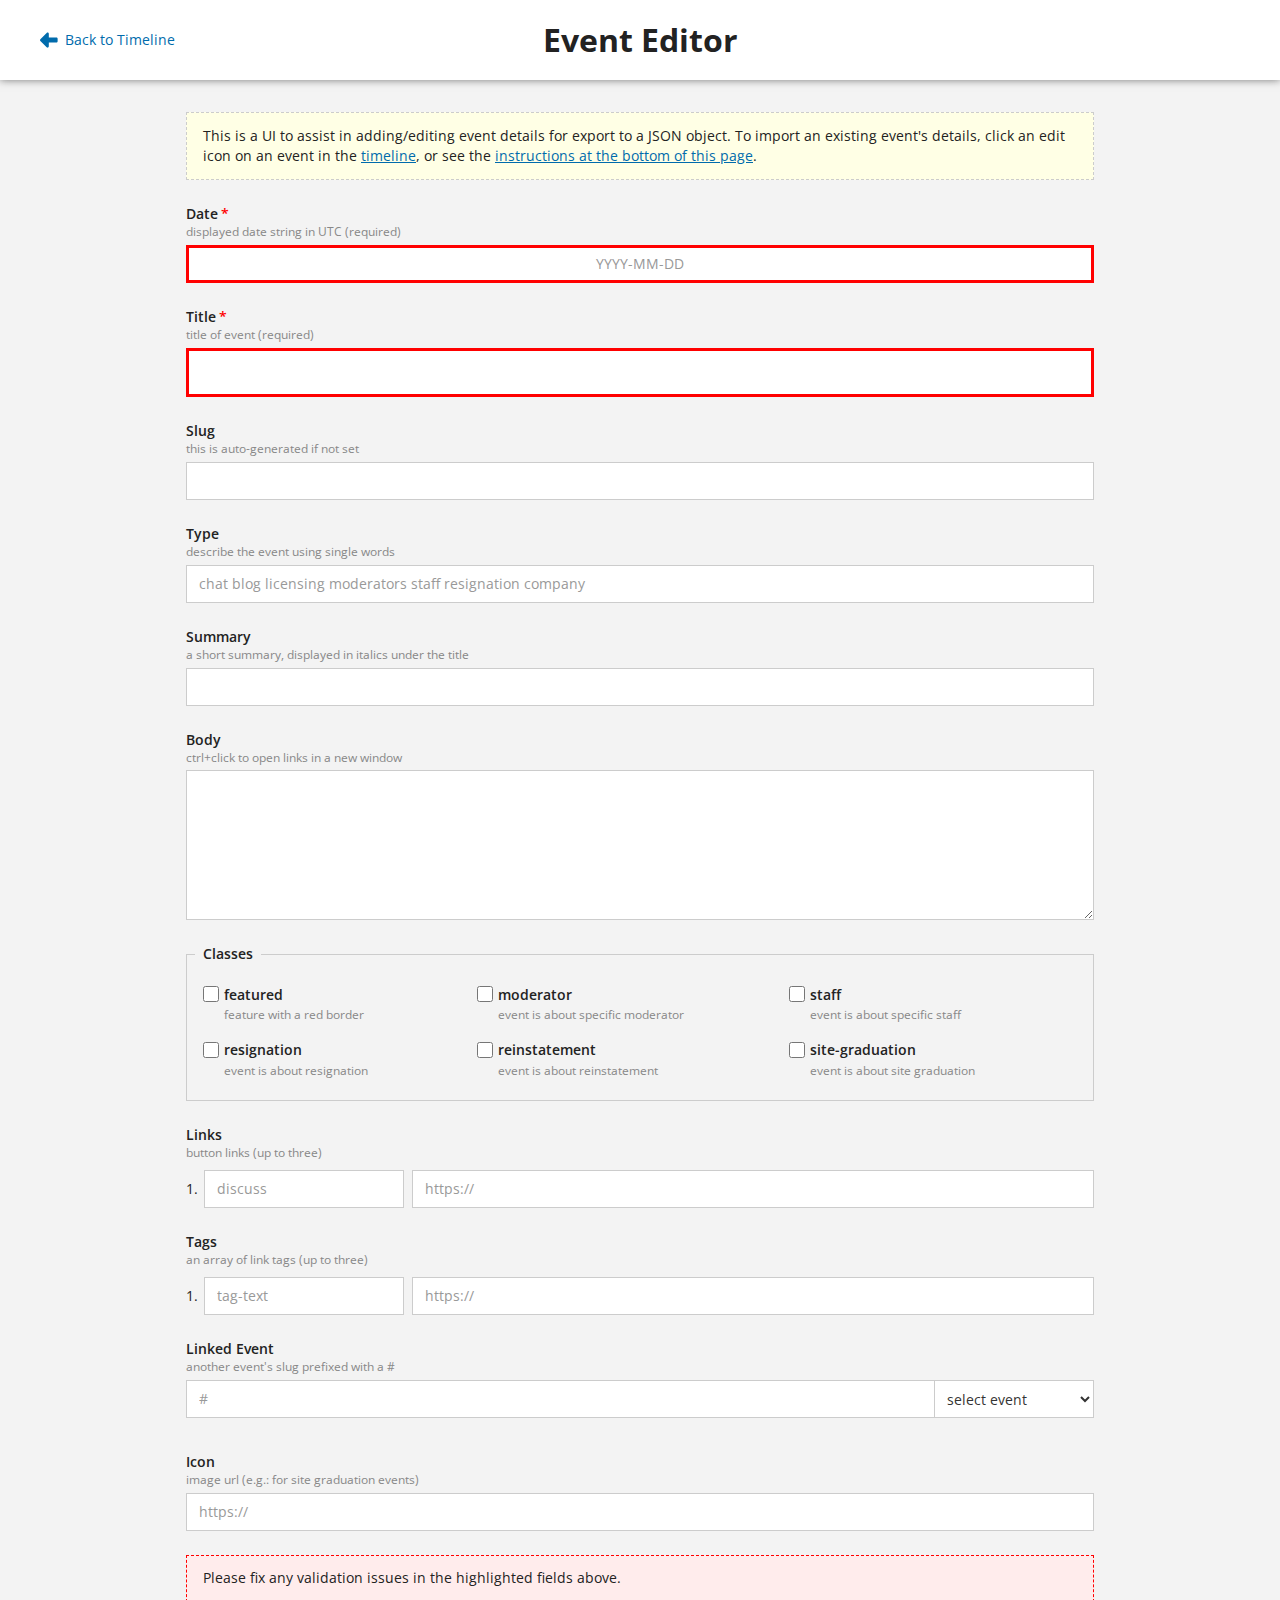
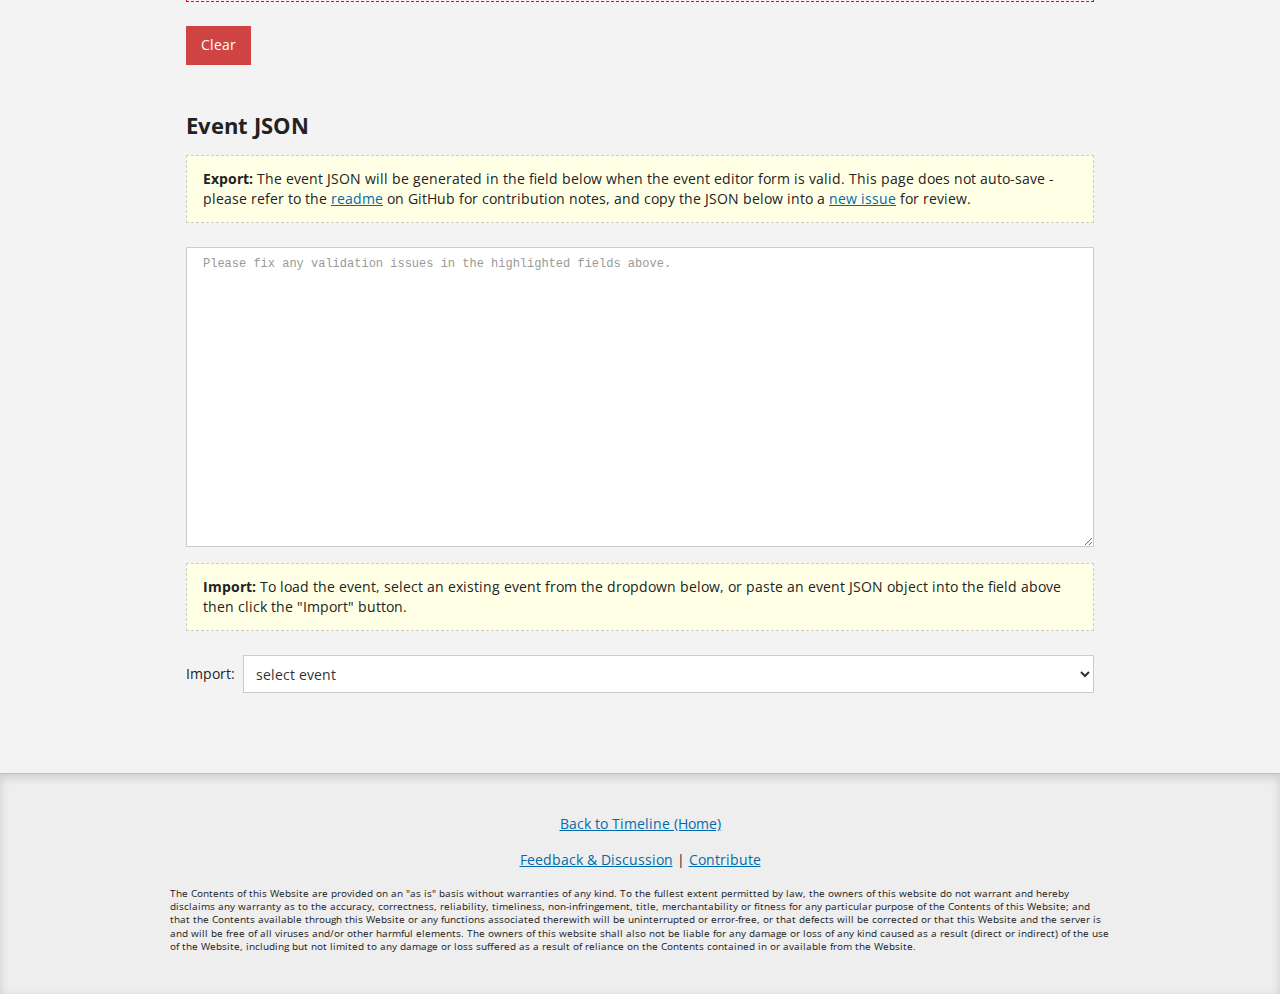
==== commit 60f4c26d: "Minor text update" ====
--- a/event-editor/index.html
+++ b/event-editor/index.html
@@ -46,7 +46,7 @@
 
   <main class="event-editor w-container" style="padding-bottom: 5rem;">
     <div class="w-col">
-      <aside>This is a UI to assist in adding/editing event details in the JSON object.</aside>
+      <aside>This is a UI to assist in adding/editing event details for export to a JSON object. To import an existing event's details, click an edit icon on an event in the <a href="/" title="Back to Timeline">timeline</a>, or see the <a href="#event-json">instructions at the bottom of this page</a>.</aside>
       <form action="#" class="event-editor-form" id="event-editor-form">
         <div class="form-row">
           <label class="w-label required">Date</label>
@@ -76,7 +76,7 @@
         </div>
         <div class="form-row">
           <label class="w-label" for="body">Body</label>
-          <div class="info"></div>
+          <div class="info">ctrl+click to open links in a new window</div>
           <textarea class="w-input" type="text" name="body" id="body" rows="3" class="w-input" style="width: 100%; min-height: 150px; resize: vertical;"></textarea>
         </div>
         <fieldset>
@@ -90,12 +90,12 @@
             <div class="form-row-inline">
               <input class="w-checkbox" type="checkbox" name="classes" id="classes_tag-moderator" value="tag-moderator">
               <label class="w-label" for="classes_tag-moderator">moderator</label>
-              <div class="info">event is about moderator</div>
+              <div class="info">event is about specific moderator</div>
             </div>
             <div class="form-row-inline">
               <input class="w-checkbox" type="checkbox" name="classes" id="classes_tag-staff" value="tag-staff">
               <label class="w-label" for="classes_tag-staff">staff</label>
-              <div class="info">event is about staff</div>
+              <div class="info">event is about specific staff</div>
             </div>
             <div class="form-row-inline">
               <input class="w-checkbox" type="checkbox" name="classes" id="classes_tag-resignation" value="tag-resignation">
@@ -175,7 +175,7 @@
         </div>
       </form>
 
-      <h4>Event JSON</h4>
+      <h4 id="event-json">Event JSON</h4>
       <aside><strong>Export:</strong> The event JSON will be generated in the field below when the event editor form is valid. This page does not auto-save - please refer to the <a href="https://github.com/samliew/se-timeline#contributing" target="_blank">readme</a> on GitHub for contribution notes, and copy the JSON below into a <a href="https://github.com/samliew/se-timeline/issues/new/choose" target="_blank">new issue</a> for review.</aside>
 
       <div class="json-output-wrapper">
--- a/assets/css/main.css
+++ b/assets/css/main.css
@@ -26,6 +26,50 @@
 button:hover {
   cursor: pointer;
   filter: brightness(1.05);
+}
+
+/* Body */
+body,
+body.background-se {
+  --bg-color: #f3f3f3;
+}
+body.background-se::before {
+  content: "";
+  position: fixed;
+  top: -50vh;
+  bottom: -50vh;
+  left: -50vw;
+  right: -50vw;
+  z-index: -1;
+  pointer-events: none;
+  background: var(--bg-color) url(/assets/img/icons/stack_exchange_icon.svg) center / 20% repeat;
+  filter: opacity(0.05);
+  transform: rotate(325deg);
+}
+body.background-se .timeline-year {
+  background: linear-gradient(rgba(243, 243, 243, 0.95) 50%, rgba(243, 243, 243, 0.2) 100%);
+  box-shadow: none;
+}
+body.background-se .timeline-year.static-year {
+  background: none;
+  box-shadow: none;
+}
+body.background-se .timeline-year::before {
+  content: "";
+  position: absolute;
+  top: 0;
+  bottom: 0;
+  left: 50%;
+  width: 10px;
+  margin-left: -4px;
+  z-index: -1;
+  pointer-events: none;
+  background: rgba(243, 243, 243, 1);
+}
+@media (max-width: 767px) {
+  body.background-se .timeline-year::before {
+    left: calc(1rem + 5px);
+  }
 }
 
 /* Header */
@@ -180,6 +224,12 @@
   display: none !important;
 }
 
+/* Connector Dot Mask */
+.left-mask,
+.right-mask {
+  display: none;
+}
+
 /* Timeline Events */
 .box a {
   word-break: break-word;
@@ -204,10 +254,17 @@
   min-height: 0;
 }
 
+.event .box,
+.event .connector,
+.event .connector-dot {
+  transition: border-color 0.6s ease, zoom 0.6s ease;
+}
+
 .event:hover .box,
 .event:hover .connector,
 .event:hover .connector-dot {
   border-color: #666;
+  filter: drop-shadow(0px 5px 5px rgba(0, 0, 0, 0.15));
 }
 
 .event:hover .connector-dot {
@@ -224,10 +281,6 @@
 .featured-event .featured-connector-dot,
 .featured-event .featured-box {
   display: block;
-}
-
-.event * {
-  transition: border-color 0.15s ease, zoom 0.15s ease;
 }
 
 .event .box,
@@ -300,11 +353,11 @@
   justify-content: center;
 }
 
-#sidebar > a.current-year {
+.sidebar > a.current-year {
   border: 1px solid black;
 }
 
-#sidebar > a.current-year:before {
+.sidebar > a.current-year:before {
   content: "";
   position: absolute;
   right: 105%;
@@ -335,6 +388,28 @@
     transition: opacity 0.6s ease;
   }
 
+  /* Connector Dot Mask */
+  .events-list .event .connector-dot {
+    display: none;
+  }
+  .events-list .event:nth-child(odd) .connector-dot.dot-right,
+  .events-list .event:nth-child(even) .connector-dot:not(.dot-right) {
+    display: block;
+  }
+  .events-list .event:nth-child(odd) .connector::after,
+  .events-list .event:nth-child(even) .connector::after {
+    content: "";
+    position: absolute;
+    left: 0;
+    bottom: 0;
+    width: 50%;
+    border-top: 2px solid var(--bg-color);
+    z-index: 0;
+  }
+  .events-list .event:nth-child(even) .connector::after {
+    left: 50%;
+  }
+
   /* Reset transformations */
   .event,
   .event.featured-event {
@@ -348,15 +423,6 @@
   }
 }
 
-/* MEDIA: Extra Large Desktop */
-@media (min-width: 1280px) {
-  /* Event on the left column, followed by a large event below it */
-  .event:nth-child(odd):not(.event-large) + .event-large + .event-large,
-  .event:nth-child(odd):not(.event-xlarge) + .event-large + .event-large {
-    transform: translate(0px, -35%);
-  }
-}
-
 /* Dev */
 /* Animate events so we can see changes */
 .dev .event {
--- a/assets/css/editor.css
+++ b/assets/css/editor.css
@@ -34,7 +34,7 @@
   margin: 1rem 0 1.5rem;
   padding: 0.8rem 1rem;
   border: 1px dashed var(--border-color);
-  background: #e8e8e8;
+  background: #ffffe5;
 }
 .event-editor aside.danger {
   border: 1px dashed #ff0000;
@@ -60,6 +60,13 @@
 .event-editor .w-input:not(:valid) {
   border-color: #ff0000;
   box-shadow: inset 0 0 0 2px #ff0000;
+}
+.event-editor .w-input.w-input-large {
+  height: auto;
+  padding-top: 0.75rem;
+  padding-bottom: 0.75rem;
+  font-size: 1rem;
+  font-weight: bold;
 }
 
 .event-editor .w-checkbox {
@@ -136,10 +143,33 @@
   margin-left: auto;
   margin-right: 0;
 }
+.event-editor .linked-event-wrapper input {
+  flex-grow: 1;
+  width: auto;
+}
 .event-editor .linked-event-wrapper select {
-  display: inline-block;
+  flex-basis: 160px;
   margin: 0 0 10px -2px;
   padding: 0.5rem 0.5rem;
+  background-color: white;
+}
+
+.event-editor .icon-preview-wrapper {
+  display: flex;
+  align-items: flex-end;
+  justify-content: center;
+}
+.icon-preview-wrapper > * {
+  flex-grow: 1;
+}
+.event-editor .icon-preview-wrapper input {
+  margin-bottom: 0;
+}
+.event-editor .icon-preview-wrapper .icon-preview {
+  width: 100%;
+  max-width: 64px;
+  max-height: 64px;
+  margin-left: 10px;
   background-color: white;
 }
 
@@ -168,7 +198,7 @@
 .event-editor .json-output-wrapper .import-export-actions {
   position: absolute;
   top: 0;
-  right: 0;
+  right: 9px;
   display: flex;
   align-items: center;
   justify-content: flex-end;
@@ -211,7 +241,7 @@
 }
 
 /* Mobile Only */
-@media screen and (max-width: 768px) {
+@media (max-width: 767px) {
   .event-editor .class-grid {
     grid-template-columns: repeat(2, auto);
   }
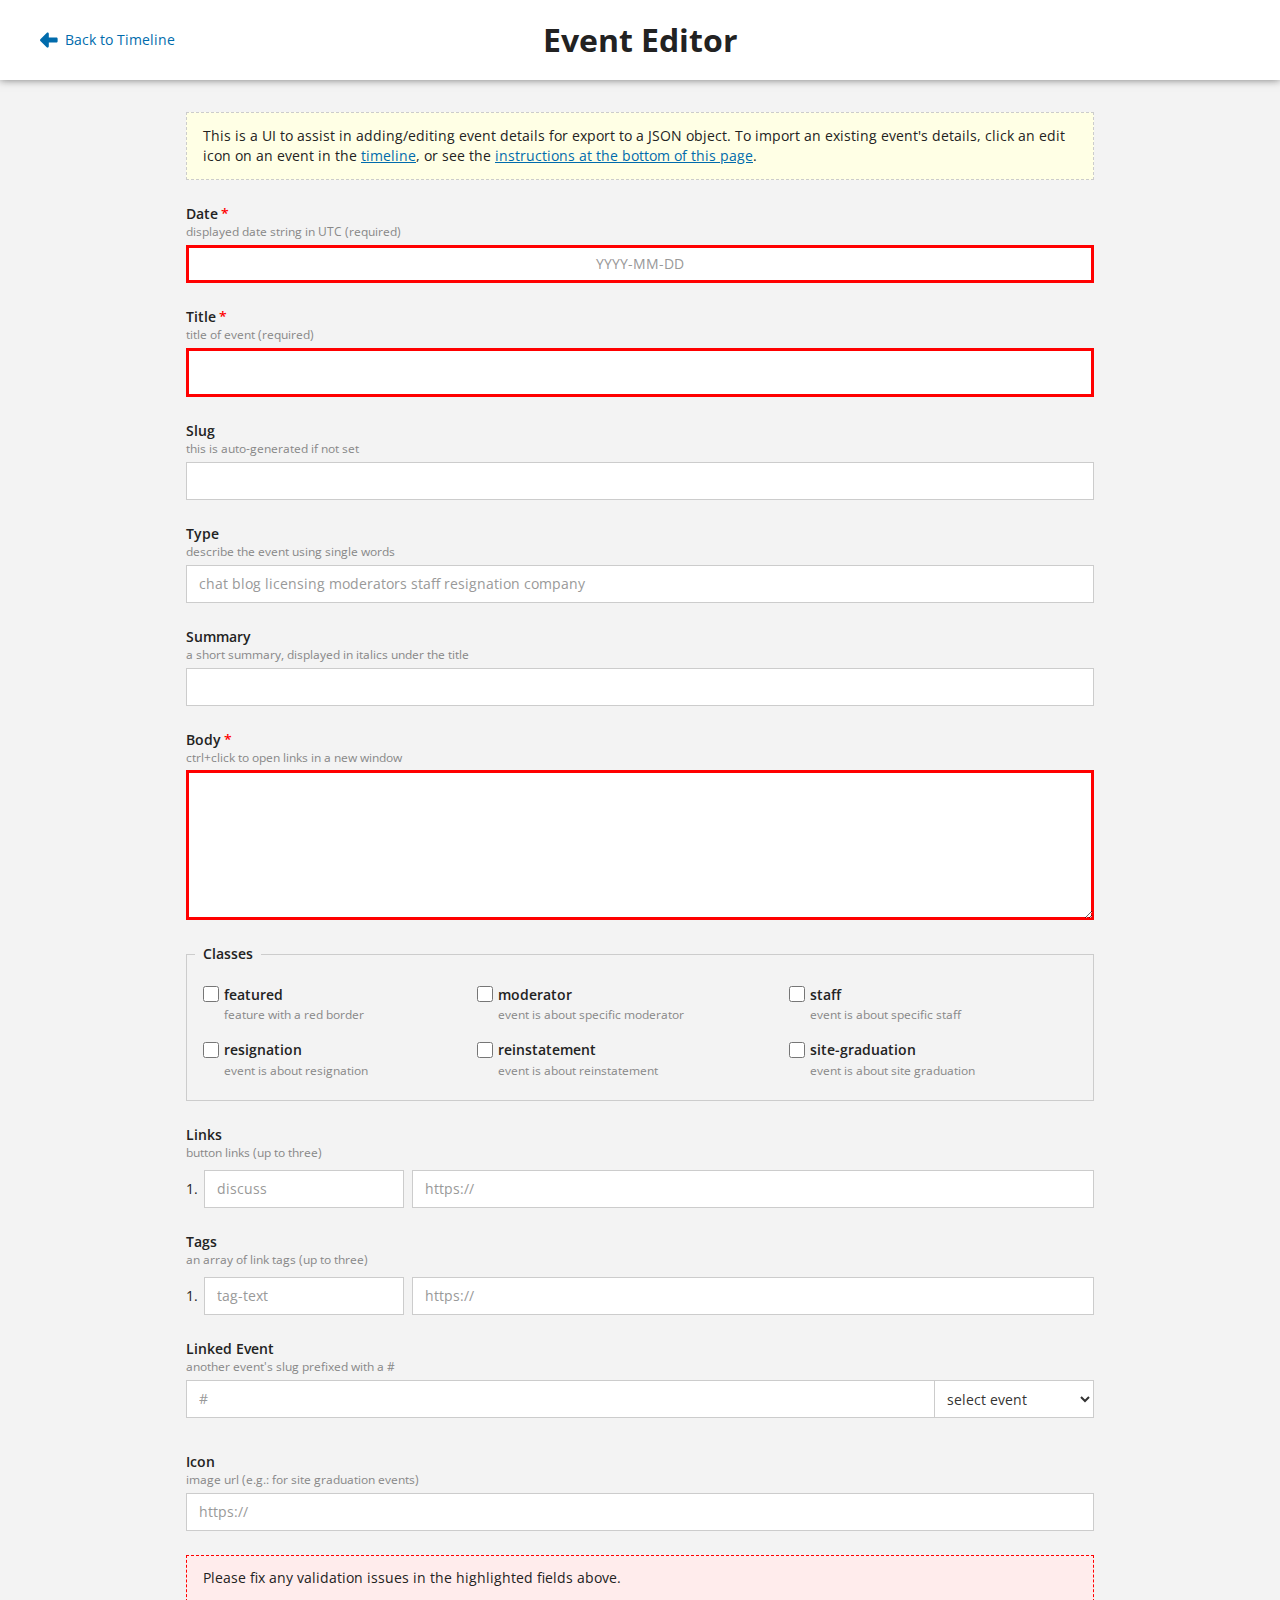
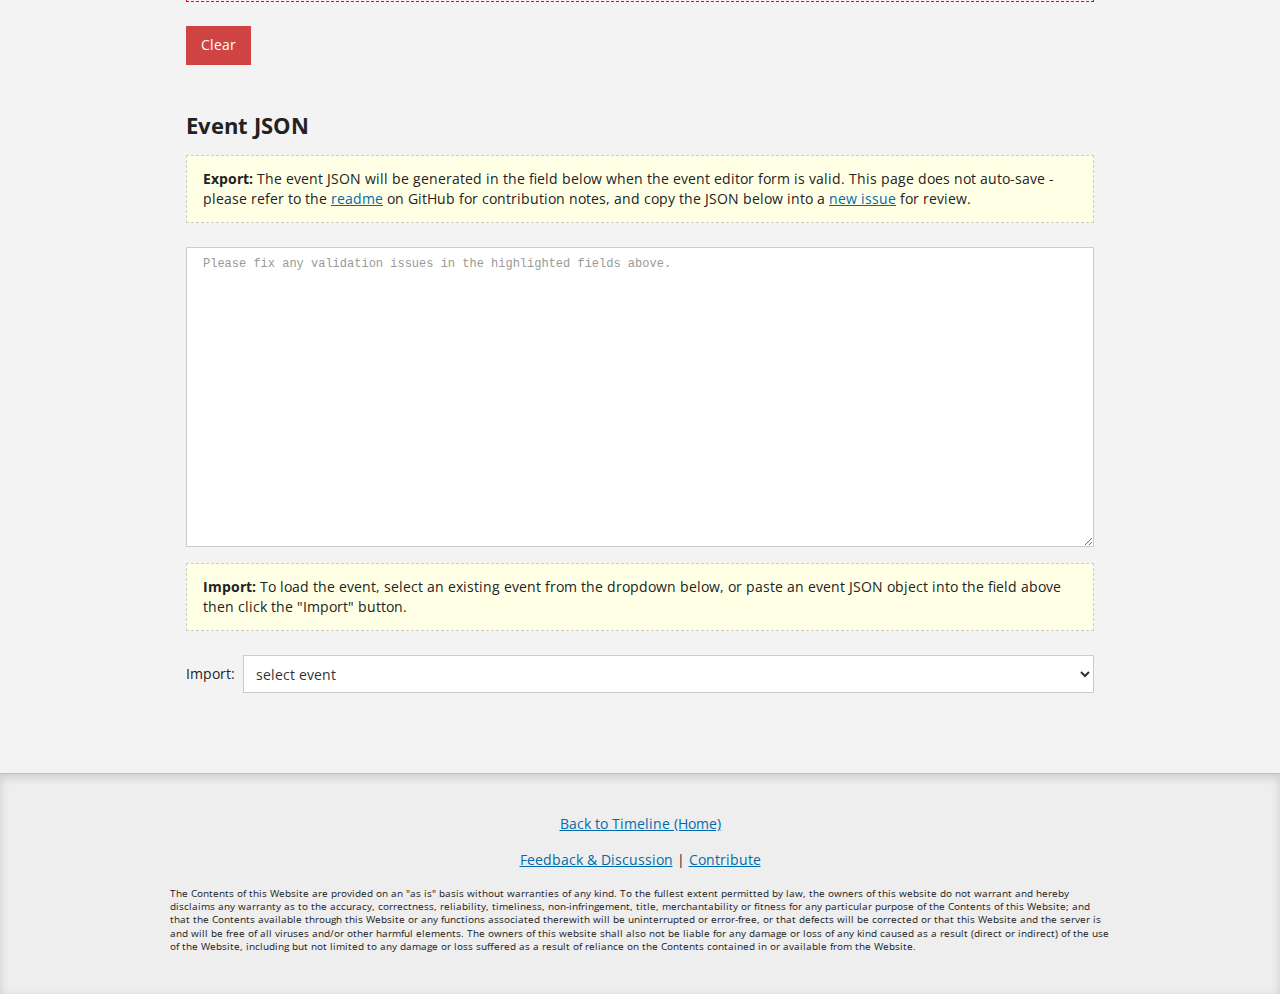
==== commit 293e1f43: "Make body field required" ====
--- a/event-editor/index.html
+++ b/event-editor/index.html
@@ -75,9 +75,9 @@
           <input class="w-input" type="text" name="summary" id="summary" maxlength="500">
         </div>
         <div class="form-row">
-          <label class="w-label" for="body">Body</label>
+          <label class="w-label required" for="body">Body</label>
           <div class="info">ctrl+click to open links in a new window</div>
-          <textarea class="w-input" type="text" name="body" id="body" rows="3" class="w-input" style="width: 100%; min-height: 150px; resize: vertical;"></textarea>
+          <textarea class="w-input" type="text" name="body" id="body" rows="3" class="w-input" style="width: 100%; min-height: 150px; resize: vertical;" required></textarea>
         </div>
         <fieldset>
           <legend class="w-label">Classes</legend>
--- a/assets/css/main.css
+++ b/assets/css/main.css
@@ -170,6 +170,7 @@
 
 .rainbow-text {
   background-clip: text !important;
+  -moz-background-clip: text !important;
   -webkit-background-clip: text !important;
   color: transparent;
 
--- a/assets/css/editor.css
+++ b/assets/css/editor.css
@@ -315,3 +315,17 @@
   border: 1px solid #888;
   border-radius: 8px;
 }
+
+/* TinyMCE Override for required */
+.event-editor .w-input:not(:valid) + .tox-tinymce:before {
+  content: '';
+  position: absolute;
+  top: 0;
+  left: 0;
+  right: 0;
+  bottom: 0;
+  border-color: #ff0000;
+  box-shadow: inset 0 0 0 3px #ff0000;
+  z-index: 100;
+  pointer-events: none;
+}